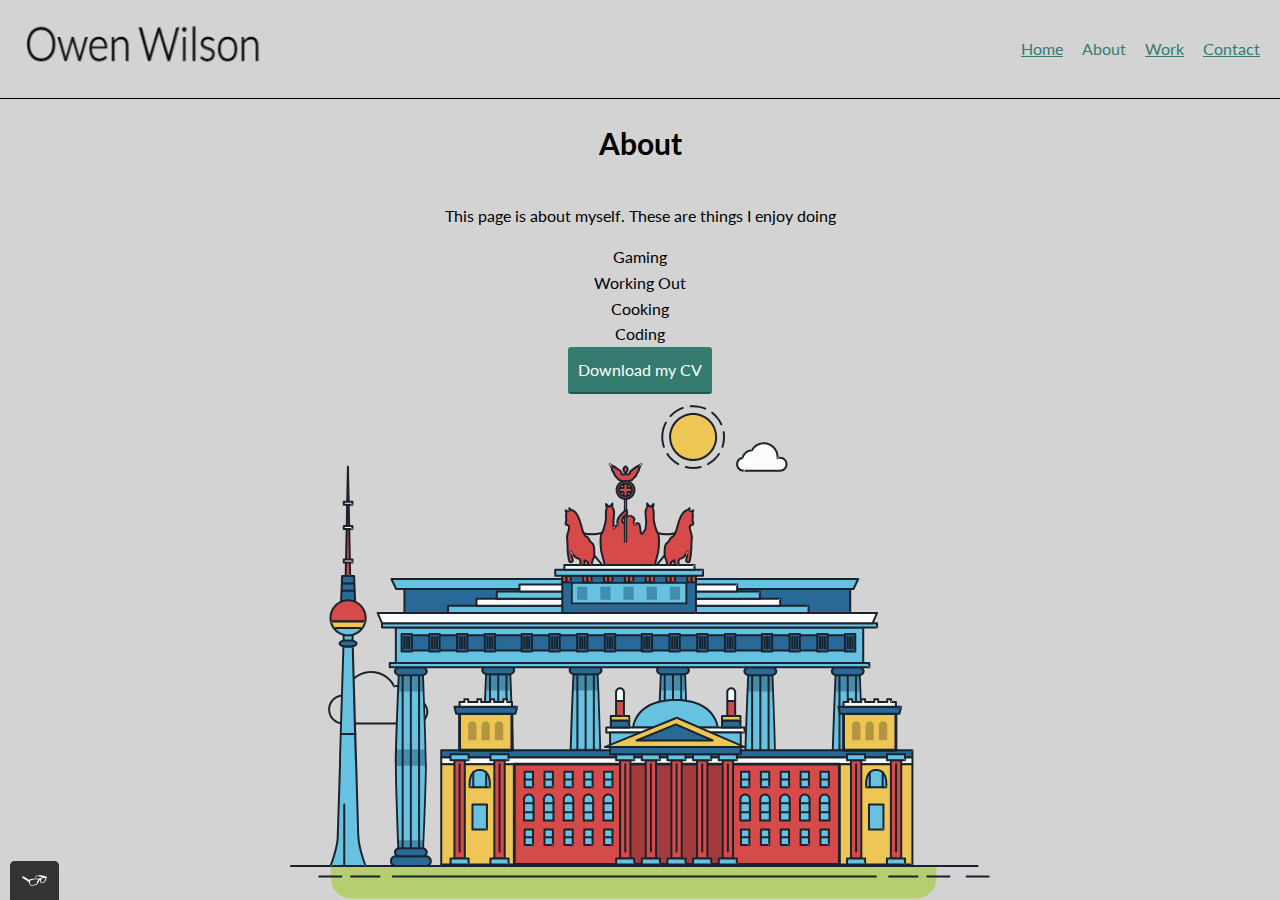
==== about.html @ 3c3b9354 "Changed file layout" ====
<!DOCTYPE html>
<html>

<head>
	<meta name="viewport" content="width=device-width, initial-scale=1">
	<meta charset="utf-8">
	<title>About Owen Wilson</title>
	<link rel="shortcut icon" href="img/freezing-face-emoji.png">
	<link rel="stylesheet" type="text/css" href="css/normalize.css">
	<link rel="preconnect" href="https://fonts.googleapis.com">
	<link rel="preconnect" href="https://fonts.gstatic.com" crossorigin>
	<link href="https://fonts.googleapis.com/css2?family=Lato:wght@400;700&display=swap" rel="stylesheet">
	<link rel="stylesheet" type="text/css" href="css/style.production.css">
</head>

<body>
<header class="page-header">
   <img src="img/owen_logo.png" alt="logo" class="page-header__item" id="logo">
   <nav class="main-navigation page-header__item">
      <ul role="menubar" class="navigation-list">
         <li role="presentation">
            <a href="index.html" role="menuitem" class="navigation-list__item navigation-list__item">Home</a>
         </li >
         <li role="presentation">
            <a href="about.html" role="menuitem" class="navigation-list__item--active">About</a>
         </li>
         <li role="presentation">
            <a href="work.html" role="menuitem" class="navigation-list__item">Work</a>
         </li>
         <li role="presentation">
            <a href="contact.html" role="menuitem" class="navigation-list__item">Contact</a>
         </li>
      </ul>
   </nav>
</header>
<main class="about">
	<h1>About</h1>
		<p>This page is about myself. These are things I enjoy doing</p>
		<ul class="about__list">
			<li>Gaming</li>
			<li>Working Out</li>
			<li>Cooking</li>
			<li>Coding</li>
		</ul>


<a href="files/cv.pdf" class="button" download target="_blank">Download my CV</a>

<svg id="about-picture" xmlns="http://www.w3.org/2000/svg" class="berlin-illustration" height="auto" viewBox="0 0 700 505" xmlns:xlink="http://www.w3.org/1999/xlink">
        <defs>
            <polygon id="a" points=".06 231.917 .06 .929 688.717 .929 688.717 231.917"></polygon>
        </defs>
        <g fill="none" fill-rule="evenodd">
          <g transform="translate(0 241)" class="cloud-front">
          <path fill="#1A232C" d="M87.602,29 L87.602,28 C87.326,28.001 87.103,28.024 86.927,28.033 L86.979,29.031 L87.947,28.78 C85.741,20.282 78.041,14.002 68.852,14 C67.858,14 66.904,14.096 65.98,14.231 L66.125,15.22 L67.019,14.772 C62.626,6.015 53.567,0.001 43.102,0 C29.041,0.002 17.524,10.848 16.443,24.632 L17.44,24.71 L17.606,23.724 C16.803,23.589 15.969,23.5 15.102,23.5 C6.817,23.501 0.102,30.215 0.102,38.5 C0.102,46.785 6.817,53.499 15.102,53.5 L87.602,53.5 C94.644,53.499 100.351,47.792 100.352,40.75 C100.351,33.708 94.644,28.001 87.602,28 L87.602,30 C90.573,30 93.254,31.202 95.203,33.149 C97.15,35.097 98.351,37.778 98.352,40.75 C98.351,43.722 97.15,46.403 95.203,48.351 C93.254,50.298 90.573,51.5 87.602,51.5 L15.102,51.5 C11.509,51.5 8.265,50.046 5.909,47.692 C3.555,45.337 2.102,42.093 2.102,38.5 C2.102,34.907 3.555,31.663 5.909,29.308 C8.265,26.954 11.509,25.5 15.102,25.5 C15.831,25.5 16.553,25.575 17.273,25.697 C17.551,25.743 17.832,25.672 18.055,25.499 C18.277,25.325 18.414,25.07 18.436,24.789 C19.436,12.04 30.094,1.998 43.102,2 C52.786,1.999 61.163,7.564 65.231,15.669 C65.425,16.055 65.842,16.272 66.27,16.21 C67.132,16.084 67.988,16 68.852,16 C77.108,15.998 84.027,21.647 86.011,29.283 C86.13,29.741 86.557,30.054 87.031,30.03 C87.27,30.017 87.457,29.999 87.602,30 L87.602,29" transform="translate(38 36)"></path>
            </g>
            <path fill="#B5CE6F" d="M646.484,484.382 C646.484,489.501 644.531,494.62 640.627,498.525 C636.722,502.43 631.603,504.382 626.484,504.382 L60.873,504.382 C55.754,504.382 50.636,502.43 46.731,498.525 C42.826,494.62 40.873,489.501 40.873,484.382 L40.873,471.917 L646.484,471.917 L646.484,484.382"></path>
            <polyline fill="#67C2E2" points="334.824 185.029 101.449 185.029 106.209 195.08 563.438 195.08 568.2 185.029 334.824 185.029"></polyline>
            <path fill="#1A232C" d="M334.824,185.029 L334.824,184.029 L101.449,184.029 C101.104,184.029 100.788,184.203 100.604,184.494 C100.42,184.785 100.398,185.146 100.545,185.457 L105.306,195.508 C105.471,195.856 105.824,196.079 106.209,196.079 L563.438,196.079 C563.824,196.079 564.177,195.856 564.342,195.508 L569.104,185.457 C569.251,185.146 569.229,184.785 569.045,184.494 C568.861,184.203 568.544,184.029 568.2,184.029 L334.824,184.029 L334.824,186.029 L566.62,186.029 L562.806,194.08 L106.842,194.08 L103.029,186.029 L334.824,186.029 L334.824,185.029"></path>
            <polygon fill="#296997" points="114.416 218.974 560.222 218.974 560.222 195.08 114.416 195.08"></polygon>
            <path fill="#1A232C" d="M560.222,218.974 L560.222,217.974 L115.416,217.974 L115.416,196.079 L559.222,196.079 L559.222,218.974 L560.222,218.974 L560.222,217.974 L560.222,218.974 L561.222,218.974 L561.222,195.08 C561.222,194.816 561.115,194.559 560.929,194.372 C560.742,194.186 560.485,194.08 560.222,194.08 L114.416,194.08 C114.152,194.08 113.895,194.186 113.708,194.372 C113.522,194.559 113.416,194.816 113.416,195.08 L113.416,218.974 C113.416,219.237 113.522,219.495 113.708,219.681 C113.895,219.867 114.152,219.974 114.416,219.974 L560.222,219.974 C560.485,219.974 560.742,219.867 560.929,219.681 C561.115,219.495 561.222,219.237 561.222,218.974 L560.222,218.974"></path>
            <polygon fill="#67C2E2" points="105.85 269.08 573.225 269.08 573.225 233.398 105.85 233.398"></polygon>
            <path fill="#1A232C" d="M573.225,233.398 L573.225,232.398 L105.85,232.398 C105.587,232.398 105.329,232.505 105.143,232.691 C104.957,232.877 104.85,233.134 104.85,233.398 L104.85,269.08 C104.85,269.344 104.957,269.601 105.143,269.788 C105.329,269.974 105.587,270.08 105.85,270.08 L573.225,270.08 C573.488,270.08 573.745,269.974 573.932,269.788 C574.118,269.601 574.225,269.344 574.225,269.08 L574.225,233.398 C574.225,233.134 574.118,232.877 573.932,232.691 C573.745,232.505 573.488,232.398 573.225,232.398 L573.225,233.398 L572.225,233.398 L572.225,268.08 L106.85,268.08 L106.85,234.398 L573.225,234.398 L573.225,233.398 L572.225,233.398 L573.225,233.398"></path>
            <polygon fill="#296997" points="116.751 256.508 562.557 256.508 562.557 241.243 116.751 241.243"></polygon>
            <path fill="#1A232C" d="M562.557,256.508 L562.557,255.508 L117.75,255.508 L117.75,242.243 L561.557,242.243 L561.557,256.508 L562.557,256.508 L562.557,255.508 L562.557,256.508 L563.557,256.508 L563.557,241.243 C563.557,240.979 563.45,240.722 563.264,240.535 C563.078,240.349 562.82,240.243 562.557,240.243 L116.75,240.243 C116.487,240.243 116.23,240.349 116.043,240.535 C115.857,240.722 115.751,240.979 115.751,241.243 L115.751,256.508 C115.751,256.771 115.857,257.029 116.043,257.215 C116.23,257.401 116.487,257.508 116.751,257.508 L562.557,257.508 C562.82,257.508 563.077,257.401 563.264,257.215 C563.45,257.029 563.557,256.771 563.557,256.508 L562.557,256.508"></path>
            <polygon fill="#67C2E2" points="158.07 218.974 518.563 218.974 518.563 211.858 158.07 211.858"></polygon>
            <path fill="#1A232C" d="M518.563,211.858 L518.563,210.858 L158.07,210.858 C157.807,210.858 157.549,210.964 157.363,211.151 C157.177,211.337 157.07,211.594 157.07,211.858 L157.07,218.974 C157.07,219.237 157.177,219.495 157.363,219.681 C157.549,219.867 157.807,219.974 158.07,219.974 L518.563,219.974 C518.826,219.974 519.083,219.867 519.27,219.681 C519.456,219.495 519.562,219.237 519.562,218.974 L519.562,211.858 C519.562,211.594 519.456,211.337 519.27,211.151 C519.083,210.964 518.826,210.858 518.563,210.858 L518.563,211.858 L517.563,211.858 L517.563,217.974 L159.07,217.974 L159.07,212.858 L518.563,212.858 L518.563,211.858 L517.563,211.858 L518.563,211.858"></path>
            <polygon fill="#FBFDFC" points="186.438 211.858 490.194 211.858 490.194 204.741 186.438 204.741"></polygon>
            <path fill="#1A232C" d="M490.194,204.741 L490.194,203.741 L186.438,203.741 C186.175,203.741 185.917,203.848 185.731,204.034 C185.545,204.221 185.438,204.478 185.438,204.741 L185.438,211.858 C185.438,212.121 185.545,212.379 185.731,212.565 C185.917,212.751 186.175,212.858 186.438,212.858 L490.194,212.858 C490.458,212.858 490.715,212.751 490.902,212.565 C491.088,212.379 491.194,212.121 491.194,211.858 L491.194,204.741 C491.194,204.478 491.088,204.221 490.902,204.034 C490.715,203.848 490.458,203.741 490.194,203.741 L490.194,204.741 L489.194,204.741 L489.194,210.858 L187.438,210.858 L187.438,205.741 L490.194,205.741 L490.194,204.741 L489.194,204.741 L490.194,204.741"></path>
            <polygon fill="#67C2E2" points="206.805 204.741 469.828 204.741 469.828 197.624 206.805 197.624"></polygon>
            <path fill="#1A232C" d="M469.828,197.624 L469.828,196.624 L206.805,196.624 C206.541,196.624 206.284,196.731 206.098,196.917 C205.911,197.103 205.805,197.361 205.805,197.624 L205.805,204.741 C205.805,205.005 205.911,205.262 206.098,205.449 C206.284,205.635 206.541,205.741 206.805,205.741 L469.828,205.741 C470.091,205.741 470.349,205.635 470.535,205.449 C470.722,205.262 470.828,205.005 470.828,204.741 L470.828,197.624 C470.828,197.361 470.722,197.103 470.535,196.917 C470.349,196.731 470.091,196.624 469.828,196.624 L469.828,197.624 L468.828,197.624 L468.828,203.741 L207.805,203.741 L207.805,198.624 L469.828,198.624 L469.828,197.624 L468.828,197.624 L469.828,197.624"></path>
            <polygon fill="#FBFDFC" points="229.521 197.624 447.111 197.624 447.111 190.509 229.521 190.509"></polygon>
            <path fill="#1A232C" d="M447.111,190.509 L447.111,189.509 L229.521,189.509 C229.258,189.509 229,189.616 228.814,189.802 C228.628,189.988 228.521,190.246 228.521,190.509 L228.521,197.624 C228.521,197.888 228.628,198.145 228.814,198.332 C229,198.518 229.258,198.624 229.521,198.624 L447.111,198.624 C447.375,198.624 447.632,198.518 447.818,198.332 C448.005,198.145 448.111,197.888 448.111,197.624 L448.111,190.509 C448.111,190.246 448.005,189.988 447.818,189.802 C447.632,189.616 447.375,189.509 447.111,189.509 L447.111,190.509 L446.111,190.509 L446.111,196.624 L230.521,196.624 L230.521,191.509 L447.111,191.509 L447.111,190.509 L446.111,190.509 L447.111,190.509"></path>
            <path fill="#67C2E2" d="M135.607,355.447 C135.163,337.766 134.264,313.326 133.648,297.387 C133.274,287.721 133.004,281.18 133.004,281.18 L108.722,281.18 C108.722,281.18 108.452,287.721 108.079,297.387 C107.462,313.326 106.563,337.766 106.119,355.447 C105.953,362.059 105.85,367.732 105.85,371.653 L105.85,371.654 C105.85,386.117 107.243,424.332 108.089,446.189 C108.457,455.706 108.722,462.126 108.722,462.126 L133.004,462.126 C133.004,462.126 133.269,455.706 133.637,446.189 C134.482,424.332 135.876,386.117 135.876,371.654 L135.876,371.653 C135.876,367.732 135.773,362.059 135.607,355.447"></path>
            <path fill="#428DAE" d="M133.648 297.387L108.079 297.387C108.452 287.721 108.722 281.18 108.722 281.18L133.004 281.18C133.004 281.18 133.274 287.721 133.648 297.387M135.876 371.654L105.85 371.654 105.85 371.653C105.85 367.732 105.953 362.059 106.119 355.447L135.607 355.447C135.773 362.059 135.876 367.732 135.876 371.653L135.876 371.654M133.004 462.126L108.722 462.126C108.722 462.126 108.457 455.706 108.089 446.189L133.637 446.189C133.269 455.706 133.004 462.126 133.004 462.126"></path>
            <path fill="#1A232C" d="M109.612,461.199 L132.114,461.199 C132.447,453.007 134.949,390.886 134.949,371.653 C134.949,352.42 132.447,290.299 132.114,282.108 L109.612,282.108 C109.279,290.299 106.778,352.42 106.778,371.653 C106.778,390.886 109.279,453.007 109.612,461.199 Z M133.895,463.054 L107.832,463.054 L107.794,462.164 C107.766,461.466 104.922,392.193 104.922,371.653 C104.922,351.114 107.766,281.839 107.794,281.142 L107.832,280.252 L133.895,280.252 L133.931,281.142 C133.96,281.839 136.804,351.114 136.804,371.653 C136.804,392.193 133.96,461.466 133.931,462.164 L133.895,463.054 L133.895,463.054 Z"></path>
            <path fill="#1A232C" d="M111.638 281.18L111.638 462.126C111.638 462.679 112.086 463.126 112.638 463.126 113.19 463.126 113.638 462.679 113.638 462.126L113.638 281.18C113.638 280.628 113.19 280.18 112.638 280.18 112.086 280.18 111.638 280.628 111.638 281.18M119.863 281.18L119.863 462.126C119.863 462.679 120.311 463.126 120.863 463.126 121.416 463.126 121.863 462.679 121.863 462.126L121.863 281.18C121.863 280.628 121.416 280.18 120.863 280.18 120.311 280.18 119.863 280.628 119.863 281.18M128.088 281.18L128.088 462.126C128.088 462.679 128.536 463.126 129.088 463.126 129.64 463.126 130.088 462.679 130.088 462.126L130.088 281.18C130.088 280.628 129.64 280.18 129.088 280.18 128.536 280.18 128.088 280.628 128.088 281.18"></path>
            <path fill="#296997" d="M136.79,277.265 C136.79,279.418 134.675,281.18 132.09,281.18 L109.636,281.18 C107.051,281.18 104.936,279.418 104.936,277.265 C104.936,275.111 107.051,273.349 109.636,273.349 L132.09,273.349 C134.675,273.349 136.79,275.111 136.79,277.265"></path>
            <path fill="#1A232C" d="M136.79,277.265 L135.79,277.265 C135.789,278.005 135.433,278.704 134.769,279.262 C134.109,279.814 133.155,280.181 132.09,280.18 L109.636,280.18 C108.571,280.181 107.617,279.814 106.956,279.262 C106.293,278.704 105.936,278.005 105.936,277.265 C105.936,276.524 106.293,275.825 106.957,275.267 C107.617,274.715 108.571,274.348 109.636,274.349 L132.09,274.349 C133.155,274.348 134.109,274.716 134.769,275.267 C135.433,275.825 135.789,276.524 135.79,277.265 L137.79,277.265 C137.791,275.851 137.09,274.593 136.049,273.731 C135.006,272.863 133.61,272.35 132.09,272.349 L109.636,272.349 C108.116,272.35 106.72,272.863 105.676,273.731 C104.636,274.593 103.935,275.851 103.936,277.265 C103.935,278.678 104.636,279.937 105.677,280.798 C106.72,281.666 108.116,282.179 109.636,282.18 L132.09,282.18 C133.61,282.179 135.006,281.666 136.049,280.798 C137.09,279.937 137.791,278.678 137.79,277.265 L136.79,277.265"></path>
            <path fill="#296997" d="M140.775,467.217 C140.775,469.803 138.661,471.917 136.076,471.917 L105.65,471.917 C103.065,471.917 100.951,469.803 100.951,467.217 L100.951,466.825 C100.951,464.241 103.065,462.126 105.65,462.126 L136.076,462.126 C138.661,462.126 140.775,464.241 140.775,466.825 L140.775,467.217"></path>
            <path fill="#1A232C" d="M140.775,467.217 L139.775,467.217 C139.775,468.235 139.361,469.155 138.688,469.83 C138.013,470.503 137.093,470.917 136.076,470.917 L105.65,470.917 C104.633,470.917 103.713,470.504 103.038,469.83 C102.365,469.155 101.951,468.235 101.951,467.217 L101.951,466.825 C101.951,465.808 102.365,464.889 103.038,464.214 C103.713,463.54 104.633,463.127 105.65,463.126 L136.076,463.126 C137.093,463.127 138.013,463.54 138.688,464.214 C139.362,464.889 139.775,465.808 139.775,466.825 L139.775,467.217 L141.775,467.217 L141.775,466.825 C141.772,463.684 139.217,461.13 136.076,461.126 L105.65,461.126 C102.509,461.13 99.955,463.684 99.951,466.825 L99.951,467.217 C99.954,470.36 102.509,472.914 105.65,472.917 L136.076,472.917 C139.217,472.914 141.772,470.36 141.775,467.217 L140.775,467.217"></path>
            <path fill="#296997" d="M136.79,458.208 C136.79,460.363 134.675,462.126 132.09,462.126 L109.636,462.126 C107.051,462.126 104.936,460.363 104.936,458.208 C104.936,456.057 107.051,454.292 109.636,454.292 L132.09,454.292 C134.675,454.292 136.79,456.057 136.79,458.208"></path>
            <path fill="#1A232C" d="M136.79,458.208 L135.79,458.208 C135.789,458.949 135.432,459.649 134.769,460.207 C134.108,460.76 133.154,461.128 132.09,461.126 L109.636,461.126 C108.572,461.128 107.617,460.76 106.957,460.207 C106.293,459.649 105.936,458.949 105.936,458.208 C105.936,457.47 106.293,456.77 106.957,456.212 C107.617,455.659 108.572,455.291 109.636,455.292 L132.09,455.292 C133.154,455.291 134.108,455.659 134.769,456.212 C135.433,456.77 135.789,457.47 135.79,458.208 L137.79,458.208 C137.791,456.796 137.09,455.538 136.05,454.675 C135.006,453.808 133.61,453.294 132.09,453.292 L109.636,453.292 C108.115,453.294 106.719,453.808 105.676,454.675 C104.636,455.538 103.935,456.796 103.936,458.208 C103.935,459.622 104.636,460.881 105.676,461.743 C106.72,462.611 108.116,463.125 109.636,463.126 L132.09,463.126 C133.61,463.125 135.006,462.611 136.05,461.743 C137.09,460.881 137.791,459.622 137.79,458.208 L136.79,458.208"></path>
            <path fill="#67C2E2" d="M572.471,355.447 C572.025,337.766 571.126,313.326 570.51,297.387 C570.137,287.721 569.867,281.18 569.867,281.18 L545.585,281.18 C545.585,281.18 545.315,287.721 544.942,297.387 C544.326,313.326 543.427,337.766 542.981,355.447 C542.815,362.059 542.713,367.732 542.713,371.653 L542.713,371.654 C542.713,386.117 544.107,424.332 544.952,446.189 C545.32,455.706 545.585,462.126 545.585,462.126 L569.867,462.126 C569.867,462.126 570.132,455.706 570.499,446.189 C571.346,424.332 572.739,386.117 572.739,371.654 L572.739,371.653 C572.739,367.732 572.637,362.059 572.471,355.447"></path>
            <path fill="#428DAE" d="M569.582 297.387L566.951 297.387 566.951 282.108 568.977 282.108C569.063 284.206 569.29 289.841 569.582 297.387M564.951 297.387L545.871 297.387C546.162 289.841 546.39 284.206 546.476 282.108L564.951 282.108 564.951 297.387M571.8 369.187L566.951 369.187 566.951 356.265 571.562 356.265C571.685 361.272 571.771 365.701 571.8 369.187M564.951 369.187L543.653 369.187C543.684 365.512 543.777 360.79 543.912 355.447L553.551 355.447 553.551 356.265 564.951 356.265 564.951 369.187"></path>
            <path fill="#1A232C" d="M546.476,461.199 L568.977,461.199 C569.31,453.007 571.812,390.886 571.812,371.653 C571.812,352.42 569.31,290.299 568.977,282.108 L546.476,282.108 C546.142,290.299 543.642,352.42 543.642,371.653 C543.642,390.886 546.142,453.007 546.476,461.199 M570.758,463.054 L544.694,463.054 L544.658,462.164 C544.629,461.466 541.785,392.193 541.785,371.653 C541.785,351.114 544.629,281.839 544.658,281.142 L544.694,280.252 L570.758,280.252 L570.795,281.142 C570.823,281.839 573.667,351.114 573.667,371.653 C573.667,392.193 570.823,461.466 570.795,462.164 L570.758,463.054"></path>
            <path fill="#1A232C" d="M548.501 281.18L548.501 462.126C548.501 462.679 548.949 463.126 549.501 463.126 550.053 463.126 550.501 462.679 550.501 462.126L550.501 281.18C550.501 280.628 550.053 280.18 549.501 280.18 548.949 280.18 548.501 280.628 548.501 281.18M556.727 281.18L556.727 462.126C556.727 462.679 557.174 463.126 557.727 463.126 558.279 463.126 558.727 462.679 558.727 462.126L558.727 281.18C558.727 280.628 558.279 280.18 557.727 280.18 557.174 280.18 556.727 280.628 556.727 281.18M564.951 281.18L564.951 462.126C564.951 462.679 565.399 463.126 565.951 463.126 566.503 463.126 566.951 462.679 566.951 462.126L566.951 281.18C566.951 280.628 566.503 280.18 565.951 280.18 565.399 280.18 564.951 280.628 564.951 281.18"></path>
            <path fill="#296997" d="M573.653,277.265 C573.653,279.418 571.537,281.18 568.953,281.18 L546.499,281.18 C543.915,281.18 541.799,279.418 541.799,277.265 C541.799,275.111 543.915,273.349 546.499,273.349 L568.953,273.349 C571.537,273.349 573.653,275.111 573.653,277.265"></path>
            <path fill="#1A232C" d="M573.653,277.265 L572.653,277.265 C572.653,278.005 572.296,278.704 571.632,279.262 C570.972,279.814 570.017,280.181 568.953,280.18 L546.499,280.18 C545.435,280.181 544.48,279.814 543.82,279.262 C543.156,278.704 542.8,278.005 542.799,277.265 C542.8,276.525 543.156,275.825 543.82,275.267 C544.481,274.715 545.435,274.348 546.499,274.349 L568.953,274.349 C570.017,274.348 570.972,274.715 571.632,275.267 C572.296,275.825 572.653,276.525 572.653,277.265 L574.653,277.265 C574.654,275.851 573.953,274.593 572.912,273.731 C571.869,272.863 570.473,272.35 568.953,272.349 L546.499,272.349 C544.979,272.35 543.583,272.863 542.54,273.731 C541.499,274.593 540.798,275.851 540.799,277.265 C540.798,278.679 541.499,279.937 542.54,280.798 C543.583,281.666 544.979,282.179 546.499,282.18 L568.953,282.18 C570.473,282.179 571.869,281.666 572.912,280.798 C573.953,279.937 574.654,278.679 574.653,277.265 L573.653,277.265"></path>
            <path fill="#296997" d="M577.639,467.217 C577.639,469.803 575.524,471.917 572.938,471.917 L542.514,471.917 C539.929,471.917 537.813,469.803 537.813,467.217 L537.813,466.825 C537.813,464.241 539.929,462.126 542.514,462.126 L572.938,462.126 C575.524,462.126 577.639,464.241 577.639,466.825 L577.639,467.217"></path>
            <path fill="#1A232C" d="M577.639,467.217 L576.639,467.217 C576.638,468.235 576.225,469.155 575.551,469.83 C574.876,470.503 573.956,470.917 572.938,470.917 L542.514,470.917 C541.497,470.917 540.576,470.503 539.901,469.83 C539.227,469.155 538.814,468.234 538.813,467.217 L538.813,466.825 C538.814,465.808 539.227,464.889 539.901,464.214 C540.576,463.54 541.497,463.127 542.514,463.126 L572.938,463.126 C573.956,463.127 574.876,463.54 575.551,464.214 C576.225,464.888 576.638,465.808 576.639,466.825 L576.639,467.217 L578.639,467.217 L578.639,466.825 C578.635,463.684 576.081,461.13 572.938,461.126 L542.514,461.126 C539.372,461.13 536.817,463.684 536.813,466.825 L536.813,467.217 C536.817,470.36 539.372,472.914 542.514,472.917 L572.938,472.917 C576.081,472.914 578.635,470.359 578.639,467.217 L577.639,467.217"></path>
            <path fill="#296997" d="M573.653,458.208 C573.653,460.363 571.537,462.126 568.953,462.126 L546.499,462.126 C543.915,462.126 541.799,460.363 541.799,458.208 C541.799,456.057 543.915,454.292 546.499,454.292 L568.953,454.292 C571.537,454.292 573.653,456.057 573.653,458.208"></path>
            <path fill="#1A232C" d="M573.653,458.208 L572.653,458.208 C572.653,458.949 572.296,459.649 571.632,460.207 C570.971,460.76 570.017,461.128 568.953,461.126 L546.499,461.126 C545.435,461.128 544.481,460.76 543.82,460.207 C543.157,459.649 542.799,458.949 542.799,458.208 C542.799,457.47 543.156,456.77 543.82,456.212 C544.481,455.659 545.435,455.291 546.499,455.292 L568.953,455.292 C570.017,455.291 570.971,455.659 571.632,456.212 C572.296,456.77 572.653,457.47 572.653,458.208 L574.653,458.208 C574.654,456.796 573.953,455.538 572.912,454.675 C571.869,453.808 570.473,453.294 568.953,453.292 L546.499,453.292 C544.979,453.294 543.583,453.808 542.54,454.675 C541.499,455.538 540.798,456.796 540.799,458.208 C540.798,459.622 541.499,460.881 542.54,461.743 C543.583,462.611 544.979,463.125 546.499,463.126 L568.953,463.126 C570.473,463.125 571.869,462.611 572.912,461.743 C573.953,460.881 574.654,459.622 574.653,458.208 L573.653,458.208"></path>
            <path fill="#67C2E2" d="M485.098,355.447 C484.654,337.766 483.753,313.326 483.137,297.387 C482.764,287.721 482.494,281.18 482.494,281.18 L458.213,281.18 C458.213,281.18 457.942,287.721 457.569,297.387 C456.953,313.326 456.055,337.766 455.608,355.447 C455.443,362.059 455.34,367.732 455.34,371.653 L455.34,371.654 C455.34,386.117 456.733,424.332 457.58,446.189 C457.948,455.706 458.213,462.126 458.213,462.126 L482.494,462.126 C482.494,462.126 482.759,455.706 483.126,446.189 C483.973,424.332 485.366,386.117 485.366,371.654 L485.366,371.653 C485.366,367.732 485.265,362.059 485.098,355.447"></path>
            <path fill="#428DAE" d="M483.137 297.387L457.569 297.387C457.942 287.721 458.213 281.18 458.213 281.18L482.494 281.18C482.494 281.18 482.764 287.721 483.137 297.387M485.355 369.187L455.351 369.187C455.382 365.502 455.475 360.78 455.608 355.447L485.098 355.447C485.232 360.78 485.325 365.502 485.355 369.187"></path>
            <path fill="#1A232C" d="M459.103,461.199 L481.605,461.199 C481.938,453.007 484.439,390.886 484.439,371.653 C484.439,352.42 481.938,290.299 481.605,282.108 L459.103,282.108 C458.769,290.299 456.268,352.42 456.268,371.653 C456.268,390.886 458.769,453.007 459.103,461.199 Z M483.386,463.054 L457.321,463.054 L457.285,462.164 C457.256,461.466 454.412,392.193 454.412,371.653 C454.412,351.114 457.256,281.839 457.285,281.142 L457.321,280.252 L483.386,280.252 L483.422,281.142 C483.45,281.839 486.294,351.114 486.294,371.653 C486.294,392.193 483.45,461.466 483.422,462.164 L483.386,463.054 L483.386,463.054 Z"></path>
            <path fill="#1A232C" d="M461.128 281.18L461.128 462.126C461.128 462.679 461.576 463.126 462.128 463.126 462.68 463.126 463.128 462.679 463.128 462.126L463.128 281.18C463.128 280.628 462.68 280.18 462.128 280.18 461.576 280.18 461.128 280.628 461.128 281.18M469.354 281.18L469.354 462.126C469.354 462.679 469.801 463.126 470.354 463.126 470.906 463.126 471.354 462.679 471.354 462.126L471.354 281.18C471.354 280.628 470.906 280.18 470.354 280.18 469.801 280.18 469.354 280.628 469.354 281.18M477.578 281.18L477.578 462.126C477.578 462.679 478.026 463.126 478.578 463.126 479.13 463.126 479.578 462.679 479.578 462.126L479.578 281.18C479.578 280.628 479.13 280.18 478.578 280.18 478.026 280.18 477.578 280.628 477.578 281.18"></path>
            <path fill="#296997" d="M486.281,277.265 C486.281,279.418 484.164,281.18 481.58,281.18 L459.126,281.18 C456.542,281.18 454.426,279.418 454.426,277.265 C454.426,275.111 456.542,273.349 459.126,273.349 L481.58,273.349 C484.164,273.349 486.281,275.111 486.281,277.265"></path>
            <path fill="#1A232C" d="M486.281,277.265 L485.281,277.265 C485.281,278.005 484.924,278.704 484.26,279.262 C483.599,279.814 482.644,280.181 481.58,280.18 L459.126,280.18 C458.062,280.181 457.107,279.814 456.447,279.262 C455.783,278.704 455.427,278.005 455.426,277.265 C455.427,276.525 455.783,275.825 456.447,275.267 C457.108,274.715 458.062,274.348 459.126,274.349 L481.58,274.349 C482.644,274.348 483.599,274.716 484.26,275.268 C484.924,275.825 485.281,276.525 485.281,277.265 L487.281,277.265 C487.282,275.851 486.58,274.593 485.54,273.731 C484.496,272.863 483.1,272.35 481.58,272.349 L459.126,272.349 C457.606,272.35 456.21,272.863 455.167,273.731 C454.126,274.593 453.425,275.851 453.426,277.265 C453.425,278.679 454.126,279.937 455.167,280.798 C456.21,281.666 457.606,282.179 459.126,282.18 L481.58,282.18 C483.1,282.179 484.496,281.666 485.54,280.799 C486.58,279.937 487.282,278.679 487.281,277.265 L486.281,277.265"></path>
            <path fill="#296997" d="M490.266,467.217 C490.266,469.803 488.151,471.917 485.565,471.917 L455.141,471.917 C452.556,471.917 450.44,469.803 450.44,467.217 L450.44,466.825 C450.44,464.241 452.556,462.126 455.141,462.126 L485.565,462.126 C488.151,462.126 490.266,464.241 490.266,466.825 L490.266,467.217"></path>
            <path fill="#1A232C" d="M490.266,467.217 L489.266,467.217 C489.265,468.235 488.852,469.155 488.178,469.83 C487.503,470.503 486.583,470.917 485.565,470.917 L455.141,470.917 C454.124,470.917 453.203,470.503 452.528,469.83 C451.854,469.155 451.441,468.234 451.44,467.217 L451.44,466.825 C451.441,465.808 451.854,464.889 452.528,464.214 C453.203,463.54 454.124,463.127 455.141,463.126 L485.565,463.126 C486.583,463.127 487.503,463.54 488.178,464.214 C488.852,464.888 489.265,465.808 489.266,466.825 L489.266,467.217 L491.266,467.217 L491.266,466.825 C491.262,463.684 488.708,461.13 485.565,461.126 L455.141,461.126 C451.999,461.13 449.444,463.684 449.44,466.825 L449.44,467.217 C449.444,470.36 451.999,472.914 455.141,472.917 L485.565,472.917 C488.708,472.914 491.262,470.359 491.266,467.217 L490.266,467.217"></path>
            <path fill="#296997" d="M486.281,458.208 C486.281,460.363 484.164,462.126 481.58,462.126 L459.126,462.126 C456.542,462.126 454.426,460.363 454.426,458.208 C454.426,456.057 456.542,454.292 459.126,454.292 L481.58,454.292 C484.164,454.292 486.281,456.057 486.281,458.208"></path>
            <path fill="#1A232C" d="M486.281,458.208 L485.281,458.208 C485.281,458.949 484.923,459.649 484.26,460.207 C483.599,460.76 482.644,461.128 481.58,461.126 L459.126,461.126 C458.062,461.128 457.108,460.76 456.447,460.207 C455.784,459.649 455.427,458.949 455.426,458.208 C455.426,457.47 455.783,456.77 456.447,456.212 C457.108,455.659 458.062,455.291 459.126,455.292 L481.58,455.292 C482.644,455.291 483.598,455.659 484.26,456.212 C484.924,456.77 485.281,457.47 485.281,458.208 L487.281,458.208 C487.282,456.795 486.58,455.538 485.54,454.675 C484.496,453.808 483.1,453.294 481.58,453.292 L459.126,453.292 C457.606,453.294 456.21,453.808 455.167,454.675 C454.126,455.538 453.425,456.796 453.426,458.208 C453.425,459.622 454.126,460.881 455.167,461.743 C456.21,462.611 457.606,463.125 459.126,463.126 L481.58,463.126 C483.1,463.125 484.496,462.611 485.54,461.743 C486.581,460.881 487.282,459.622 487.281,458.208 L486.281,458.208"></path>
            <path fill="#67C2E2" d="M397.726,354.466 C397.28,336.787 396.381,312.346 395.765,296.407 C395.392,286.742 395.122,280.2 395.122,280.2 L370.84,280.2 C370.84,280.2 370.57,286.742 370.197,296.407 C369.581,312.346 368.682,336.787 368.236,354.466 C368.07,361.078 367.968,366.751 367.968,370.672 L367.968,370.673 C367.968,385.136 369.361,423.352 370.207,445.208 C370.575,454.726 370.84,461.146 370.84,461.146 L395.122,461.146 C395.122,461.146 395.386,454.726 395.754,445.208 C396.601,423.352 397.994,385.136 397.994,370.673 L397.994,370.672 C397.994,366.751 397.892,361.078 397.726,354.466"></path>
            <path fill="#428DAE" d="M394.837 296.407L392.206 296.407 392.206 281.127 394.233 281.127C394.318 283.225 394.545 288.861 394.837 296.407L394.837 296.407zM383.981 296.407L390.206 296.407 390.206 281.127 383.981 281.127 383.981 296.407zM375.756 296.407L381.98 296.407 381.98 281.127 375.756 281.127 375.756 296.407zM373.756 296.407L371.126 296.407C371.417 288.861 371.645 283.225 371.73 281.127L373.756 281.127 373.756 296.407 373.756 296.407zM397.062 369.187L392.206 369.187 392.206 354.466 396.796 354.466C396.943 360.298 397.041 365.389 397.062 369.187L397.062 369.187zM383.981 369.187L390.206 369.187 390.206 354.466 383.981 354.466 383.981 369.187zM375.756 369.187L381.98 369.187 381.98 354.466 375.756 354.466 375.756 369.187zM373.756 369.187L368.9 369.187C368.921 365.389 369.019 360.298 369.166 354.466L373.756 354.466 373.756 369.187 373.756 369.187z"></path>
            <path fill="#1A232C" d="M371.73,460.218 L394.233,460.218 C394.565,452.027 397.066,389.906 397.066,370.672 C397.066,351.44 394.565,289.319 394.233,281.127 L371.73,281.127 C371.397,289.319 368.895,351.44 368.895,370.672 C368.895,389.906 371.397,452.027 371.73,460.218 M396.013,462.074 L369.949,462.074 L369.912,461.184 C369.884,460.486 367.04,391.212 367.04,370.672 C367.04,350.133 369.884,280.859 369.912,280.162 L369.949,279.272 L396.013,279.272 L396.05,280.162 C396.078,280.859 398.922,350.133 398.922,370.672 C398.922,391.212 396.078,460.486 396.05,461.184 L396.013,462.074"></path>
            <path fill="#1A232C" d="M373.756 280.2L373.756 461.146C373.756 461.698 374.203 462.146 374.756 462.146 375.308 462.146 375.756 461.698 375.756 461.146L375.756 280.2C375.756 279.647 375.308 279.2 374.756 279.2 374.203 279.2 373.756 279.647 373.756 280.2M381.98 280.2L381.98 461.146C381.98 461.698 382.428 462.146 382.98 462.146 383.533 462.146 383.981 461.698 383.981 461.146L383.981 280.2C383.981 279.647 383.533 279.2 382.98 279.2 382.428 279.2 381.98 279.647 381.98 280.2M390.206 280.2L390.206 461.146C390.206 461.698 390.654 462.146 391.206 462.146 391.758 462.146 392.206 461.698 392.206 461.146L392.206 280.2C392.206 279.647 391.758 279.2 391.206 279.2 390.654 279.2 390.206 279.647 390.206 280.2"></path>
            <path fill="#296997" d="M398.908,276.285 C398.908,278.439 396.792,280.2 394.208,280.2 L371.754,280.2 C369.17,280.2 367.053,278.439 367.053,276.285 C367.053,274.13 369.17,272.369 371.754,272.369 L394.208,272.369 C396.792,272.369 398.908,274.13 398.908,276.285"></path>
            <path fill="#1A232C" d="M398.908,276.285 L397.908,276.285 C397.907,277.025 397.551,277.724 396.887,278.281 C396.227,278.833 395.272,279.201 394.208,279.2 L371.754,279.2 C370.69,279.201 369.735,278.833 369.074,278.281 C368.41,277.724 368.053,277.025 368.053,276.285 C368.053,275.544 368.41,274.845 369.074,274.287 C369.735,273.735 370.69,273.367 371.754,273.369 L394.208,273.369 C395.272,273.367 396.227,273.735 396.887,274.287 C397.551,274.844 397.907,275.544 397.908,276.285 L399.908,276.285 C399.909,274.871 399.208,273.612 398.167,272.75 C397.124,271.883 395.728,271.37 394.208,271.369 L371.754,271.369 C370.234,271.37 368.838,271.883 367.794,272.75 C366.754,273.612 366.052,274.871 366.053,276.285 C366.052,277.699 366.754,278.957 367.795,279.818 C368.838,280.686 370.234,281.198 371.754,281.2 L394.208,281.2 C395.728,281.198 397.123,280.686 398.167,279.818 C399.208,278.957 399.909,277.698 399.908,276.285 L398.908,276.285"></path>
            <path fill="#296997" d="M402.894,466.237 C402.894,468.823 400.779,470.937 398.193,470.937 L367.768,470.937 C365.183,470.937 363.068,468.823 363.068,466.237 L363.068,465.844 C363.068,463.26 365.183,461.146 367.768,461.146 L398.193,461.146 C400.779,461.146 402.894,463.26 402.894,465.844 L402.894,466.237"></path>
            <path fill="#1A232C" d="M402.894,466.237 L401.894,466.237 C401.893,467.254 401.48,468.174 400.806,468.849 C400.131,469.523 399.211,469.937 398.193,469.937 L367.768,469.937 C366.751,469.937 365.831,469.523 365.156,468.849 C364.482,468.174 364.069,467.254 364.068,466.237 L364.068,465.844 C364.069,464.828 364.482,463.908 365.156,463.233 C365.831,462.56 366.751,462.146 367.768,462.146 L398.193,462.146 C399.211,462.146 400.131,462.56 400.806,463.233 C401.48,463.908 401.893,464.828 401.894,465.844 L401.894,466.237 L403.894,466.237 L403.894,465.844 C403.89,462.703 401.336,460.15 398.193,460.146 L367.768,460.146 C364.626,460.15 362.072,462.703 362.068,465.844 L362.068,466.237 C362.072,469.379 364.626,471.933 367.768,471.937 L398.193,471.937 C401.336,471.933 403.89,469.379 403.894,466.237 L402.894,466.237"></path>
            <path fill="#296997" d="M398.908,457.228 C398.908,459.382 396.792,461.146 394.208,461.146 L371.754,461.146 C369.17,461.146 367.053,459.382 367.053,457.228 C367.053,455.077 369.17,453.312 371.754,453.312 L394.208,453.312 C396.792,453.312 398.908,455.077 398.908,457.228"></path>
            <path fill="#1A232C" d="M398.908,457.228 L397.908,457.228 C397.908,457.968 397.55,458.669 396.887,459.226 C396.226,459.779 395.272,460.147 394.208,460.146 L371.754,460.146 C370.69,460.147 369.736,459.779 369.074,459.226 C368.411,458.668 368.053,457.968 368.053,457.228 C368.053,456.489 368.41,455.789 369.074,455.231 C369.736,454.679 370.69,454.311 371.754,454.312 L394.208,454.312 C395.272,454.311 396.226,454.679 396.887,455.231 C397.551,455.789 397.908,456.489 397.908,457.228 L399.908,457.228 C399.909,455.815 399.208,454.557 398.167,453.695 C397.124,452.827 395.728,452.313 394.208,452.312 L371.754,452.312 C370.234,452.313 368.838,452.827 367.794,453.695 C366.754,454.557 366.052,455.815 366.053,457.228 C366.052,458.642 366.753,459.901 367.794,460.763 C368.838,461.631 370.234,462.145 371.754,462.146 L394.208,462.146 C395.728,462.145 397.124,461.631 398.167,460.763 C399.208,459.9 399.909,458.642 399.908,457.228 L398.908,457.228"></path>
            <path fill="#67C2E2" d="M310.353,354.466 C309.908,336.787 309.009,312.346 308.393,296.407 C308.019,286.742 307.75,280.2 307.75,280.2 L283.467,280.2 C283.467,280.2 283.198,286.742 282.824,296.407 C282.208,312.346 281.309,336.787 280.864,354.466 C280.698,361.078 280.596,366.751 280.596,370.672 L280.596,370.673 C280.596,385.136 281.989,423.352 282.834,445.208 C283.202,454.726 283.467,461.146 283.467,461.146 L307.75,461.146 C307.75,461.146 308.014,454.726 308.382,445.208 C309.228,423.352 310.622,385.136 310.622,370.673 L310.622,370.672 C310.622,366.751 310.518,361.078 310.353,354.466"></path>
            <path fill="#428DAE" d="M308.393 296.407L282.824 296.407C283.198 286.742 283.467 280.2 283.467 280.2L307.75 280.2C307.75 280.2 308.019 286.742 308.393 296.407M310.617 369.187L280.6 369.187C280.621 365.377 280.718 360.285 280.864 354.466L310.353 354.466C310.498 360.285 310.596 365.377 310.617 369.187"></path>
            <path fill="#1A232C" d="M284.357,460.218 L306.86,460.218 C307.193,452.027 309.694,389.906 309.694,370.672 C309.694,351.44 307.193,289.319 306.86,281.127 L284.357,281.127 C284.024,289.319 281.523,351.44 281.523,370.672 C281.523,389.906 284.024,452.027 284.357,460.218 Z M308.639,462.074 L282.576,462.074 L282.54,461.184 C282.511,460.486 279.668,391.212 279.668,370.672 C279.668,350.133 282.511,280.859 282.54,280.162 L282.576,279.272 L308.639,279.272 L308.677,280.162 C308.706,280.859 311.549,350.133 311.549,370.672 C311.549,391.212 308.706,460.486 308.677,461.184 L308.639,462.074 L308.639,462.074 Z"></path>
            <path fill="#1A232C" d="M286.383 280.2L286.383 461.146C286.383 461.698 286.831 462.146 287.383 462.146 287.936 462.146 288.383 461.698 288.383 461.146L288.383 280.2C288.383 279.647 287.936 279.2 287.383 279.2 286.831 279.2 286.383 279.647 286.383 280.2M294.608 280.2L294.608 461.146C294.608 461.698 295.056 462.146 295.608 462.146 296.161 462.146 296.608 461.698 296.608 461.146L296.608 280.2C296.608 279.647 296.161 279.2 295.608 279.2 295.056 279.2 294.608 279.647 294.608 280.2M302.834 280.2L302.834 461.146C302.834 461.698 303.281 462.146 303.834 462.146 304.386 462.146 304.834 461.698 304.834 461.146L304.834 280.2C304.834 279.647 304.386 279.2 303.834 279.2 303.281 279.2 302.834 279.647 302.834 280.2"></path>
            <path fill="#296997" d="M311.535,276.285 C311.535,278.439 309.42,280.2 306.836,280.2 L284.381,280.2 C281.797,280.2 279.681,278.439 279.681,276.285 C279.681,274.13 281.797,272.369 284.381,272.369 L306.836,272.369 C309.42,272.369 311.535,274.13 311.535,276.285"></path>
            <path fill="#1A232C" d="M311.535,276.285 L310.535,276.285 C310.534,277.025 310.177,277.724 309.514,278.282 C308.854,278.833 307.901,279.201 306.836,279.2 L284.381,279.2 C283.316,279.201 282.362,278.833 281.702,278.281 C281.038,277.724 280.681,277.025 280.681,276.285 C280.681,275.544 281.038,274.844 281.702,274.287 C282.362,273.735 283.317,273.367 284.381,273.369 L306.836,273.369 C307.9,273.367 308.854,273.735 309.514,274.287 C310.177,274.844 310.534,275.544 310.535,276.285 L312.535,276.285 C312.535,274.871 311.835,273.613 310.795,272.75 C309.751,271.883 308.356,271.37 306.836,271.369 L284.381,271.369 C282.861,271.37 281.465,271.883 280.422,272.75 C279.381,273.612 278.68,274.871 278.681,276.285 C278.68,277.698 279.381,278.957 280.422,279.818 C281.465,280.686 282.861,281.198 284.381,281.2 L306.836,281.2 C308.356,281.198 309.751,280.685 310.794,279.818 C311.835,278.956 312.535,277.698 312.535,276.285 L311.535,276.285"></path>
            <path fill="#296997" d="M315.522,466.237 C315.522,468.823 313.407,470.937 310.821,470.937 L280.396,470.937 C277.811,470.937 275.696,468.823 275.696,466.237 L275.696,465.844 C275.696,463.26 277.811,461.146 280.396,461.146 L310.821,461.146 C313.407,461.146 315.522,463.26 315.522,465.844 L315.522,466.237"></path>
            <path fill="#1A232C" d="M315.522,466.237 L314.522,466.237 C314.521,467.254 314.108,468.174 313.434,468.849 C312.759,469.523 311.838,469.937 310.821,469.937 L280.396,469.937 C279.379,469.937 278.458,469.523 277.783,468.849 C277.11,468.174 276.696,467.254 276.696,466.237 L276.696,465.844 C276.696,464.828 277.11,463.908 277.783,463.233 C278.458,462.56 279.379,462.146 280.396,462.146 L310.821,462.146 C311.838,462.146 312.759,462.56 313.434,463.233 C314.108,463.908 314.521,464.828 314.522,465.844 L314.522,466.237 L316.521,466.237 L316.521,465.844 C316.518,462.703 313.963,460.15 310.821,460.146 L280.396,460.146 C277.254,460.15 274.7,462.703 274.696,465.844 L274.696,466.237 C274.699,469.379 277.254,471.933 280.396,471.937 L310.821,471.937 C313.963,471.933 316.518,469.379 316.521,466.237 L315.522,466.237"></path>
            <path fill="#296997" d="M311.535,457.228 C311.535,459.382 309.42,461.146 306.836,461.146 L284.381,461.146 C281.797,461.146 279.681,459.382 279.681,457.228 C279.681,455.077 281.797,453.312 284.381,453.312 L306.836,453.312 C309.42,453.312 311.535,455.077 311.535,457.228"></path>
            <path fill="#1A232C" d="M311.535,457.228 L310.535,457.228 C310.534,457.969 310.177,458.669 309.514,459.227 C308.854,459.779 307.9,460.147 306.836,460.146 L284.381,460.146 C283.317,460.147 282.363,459.779 281.702,459.227 C281.038,458.669 280.681,457.968 280.681,457.228 C280.681,456.489 281.038,455.789 281.702,455.231 C282.363,454.679 283.317,454.311 284.381,454.312 L306.836,454.312 C307.9,454.311 308.854,454.679 309.514,455.231 C310.177,455.789 310.534,456.489 310.535,457.228 L312.535,457.228 C312.535,455.815 311.835,454.558 310.795,453.695 C309.752,452.827 308.356,452.313 306.836,452.312 L284.381,452.312 C282.861,452.313 281.465,452.827 280.422,453.695 C279.381,454.557 278.68,455.815 278.681,457.228 C278.68,458.642 279.381,459.9 280.422,460.763 C281.465,461.631 282.861,462.145 284.381,462.146 L306.836,462.146 C308.356,462.145 309.752,461.631 310.795,460.763 C311.835,459.9 312.535,458.641 312.535,457.228 L311.535,457.228"></path>
            <path fill="#67C2E2" d="M222.981,354.466 C222.535,336.787 221.636,312.346 221.02,296.407 C220.647,286.742 220.377,280.2 220.377,280.2 L196.094,280.2 C196.094,280.2 195.825,286.742 195.452,296.407 C194.835,312.346 193.936,336.787 193.491,354.466 C193.325,361.078 193.223,366.751 193.223,370.672 L193.223,370.673 C193.223,385.136 194.616,423.352 195.462,445.208 C195.83,454.726 196.094,461.146 196.094,461.146 L220.377,461.146 C220.377,461.146 220.642,454.726 221.009,445.208 C221.855,423.352 223.249,385.136 223.249,370.673 L223.249,370.672 C223.249,366.751 223.146,361.078 222.981,354.466"></path>
            <path fill="#428DAE" d="M220.091 296.407L209.236 296.407 209.236 281.127 219.487 281.127C219.573 283.225 219.8 288.861 220.091 296.407L220.091 296.407zM201.011 296.407L207.236 296.407 207.236 281.127 201.011 281.127 201.011 296.407zM199.011 296.407L196.381 296.407C196.672 288.861 196.899 283.225 196.985 281.127L199.011 281.127 199.011 296.407 199.011 296.407zM222.317 369.187L209.236 369.187 209.236 356.265 221.923 356.265 221.923 354.466 222.051 354.466C222.198 360.298 222.296 365.389 222.317 369.187L222.317 369.187zM201.011 369.187L207.236 369.187 207.236 356.265 201.011 356.265 201.011 369.187zM199.011 369.187L194.155 369.187C194.174 365.784 194.255 361.345 194.377 356.265L199.011 356.265 199.011 369.187 199.011 369.187z"></path>
            <path fill="#1A232C" d="M196.985,460.218 L219.487,460.218 C219.82,452.027 222.321,389.906 222.321,370.672 C222.321,351.44 219.82,289.319 219.487,281.127 L196.985,281.127 C196.651,289.319 194.151,351.44 194.151,370.672 C194.151,389.906 196.651,452.027 196.985,460.218 M221.267,462.074 L195.204,462.074 L195.167,461.184 C195.138,460.486 192.295,391.212 192.295,370.672 C192.295,350.133 195.138,280.859 195.167,280.162 L195.204,279.272 L221.267,279.272 L221.305,280.162 C221.334,280.859 224.177,350.133 224.177,370.672 C224.177,391.212 221.334,460.486 221.305,461.184 L221.267,462.074"></path>
            <path fill="#1A232C" d="M199.011 280.2L199.011 461.146C199.011 461.698 199.458 462.146 200.011 462.146 200.563 462.146 201.011 461.698 201.011 461.146L201.011 280.2C201.011 279.647 200.563 279.2 200.011 279.2 199.458 279.2 199.011 279.647 199.011 280.2M207.236 280.2L207.236 461.146C207.236 461.698 207.684 462.146 208.236 462.146 208.788 462.146 209.236 461.698 209.236 461.146L209.236 280.2C209.236 279.647 208.788 279.2 208.236 279.2 207.684 279.2 207.236 279.647 207.236 280.2M215.461 280.2L215.461 461.146C215.461 461.698 215.909 462.146 216.461 462.146 217.013 462.146 217.461 461.698 217.461 461.146L217.461 280.2C217.461 279.647 217.013 279.2 216.461 279.2 215.909 279.2 215.461 279.647 215.461 280.2"></path>
            <path fill="#296997" d="M224.162,276.285 C224.162,278.439 222.047,280.2 219.463,280.2 L197.008,280.2 C194.424,280.2 192.308,278.439 192.308,276.285 C192.308,274.13 194.424,272.369 197.008,272.369 L219.463,272.369 C222.047,272.369 224.162,274.13 224.162,276.285"></path>
            <path fill="#1A232C" d="M224.162,276.285 L223.162,276.285 C223.161,277.025 222.805,277.724 222.142,278.282 C221.482,278.833 220.528,279.201 219.463,279.2 L197.008,279.2 C195.944,279.201 194.99,278.833 194.329,278.281 C193.665,277.724 193.308,277.025 193.308,276.285 C193.308,275.544 193.665,274.845 194.329,274.287 C194.99,273.735 195.944,273.367 197.008,273.369 L219.463,273.369 C220.528,273.367 221.481,273.735 222.142,274.287 C222.805,274.844 223.161,275.544 223.162,276.285 L225.162,276.285 C225.163,274.871 224.462,273.613 223.422,272.75 C222.379,271.883 220.983,271.37 219.463,271.369 L197.008,271.369 C195.489,271.37 194.093,271.883 193.049,272.75 C192.008,273.612 191.307,274.871 191.308,276.285 C191.307,277.698 192.008,278.957 193.049,279.818 C194.093,280.686 195.489,281.198 197.008,281.2 L219.463,281.2 C220.983,281.198 222.379,280.686 223.422,279.818 C224.462,278.956 225.163,277.698 225.162,276.285 L224.162,276.285"></path>
            <path fill="#296997" d="M228.149,466.237 C228.149,468.823 226.034,470.937 223.448,470.937 L193.022,470.937 C190.438,470.937 188.323,468.823 188.323,466.237 L188.323,465.844 C188.323,463.26 190.438,461.146 193.022,461.146 L223.448,461.146 C226.034,461.146 228.149,463.26 228.149,465.844 L228.149,466.237"></path>
            <path fill="#1A232C" d="M228.149,466.237 L227.149,466.237 C227.149,467.254 226.735,468.174 226.061,468.849 C225.386,469.523 224.466,469.937 223.448,469.937 L193.022,469.937 C192.006,469.937 191.086,469.523 190.411,468.849 C189.737,468.174 189.324,467.254 189.323,466.237 L189.323,465.844 C189.324,464.828 189.737,463.908 190.411,463.233 C191.086,462.56 192.006,462.146 193.022,462.146 L223.448,462.146 C224.466,462.146 225.386,462.56 226.061,463.233 C226.735,463.908 227.149,464.828 227.149,465.844 L227.149,466.237 L229.149,466.237 L229.149,465.844 C229.145,462.703 226.59,460.15 223.448,460.146 L193.022,460.146 C189.881,460.15 187.327,462.703 187.323,465.844 L187.323,466.237 C187.327,469.379 189.881,471.933 193.022,471.937 L223.448,471.937 C226.59,471.933 229.145,469.379 229.149,466.237 L228.149,466.237"></path>
            <path fill="#296997" d="M224.162,457.228 C224.162,459.382 222.047,461.146 219.463,461.146 L197.008,461.146 C194.424,461.146 192.308,459.382 192.308,457.228 C192.308,455.077 194.424,453.312 197.008,453.312 L219.463,453.312 C222.047,453.312 224.162,455.077 224.162,457.228"></path>
            <path fill="#1A232C" d="M224.162,457.228 L223.162,457.228 C223.161,457.969 222.805,458.669 222.141,459.227 C221.481,459.779 220.527,460.147 219.463,460.146 L197.008,460.146 C195.944,460.147 194.99,459.779 194.329,459.227 C193.665,458.669 193.308,457.968 193.308,457.228 C193.308,456.489 193.665,455.789 194.329,455.231 C194.99,454.679 195.945,454.311 197.008,454.312 L219.463,454.312 C220.527,454.311 221.481,454.679 222.141,455.231 C222.805,455.789 223.161,456.489 223.162,457.228 L225.162,457.228 C225.163,455.815 224.462,454.557 223.422,453.695 C222.379,452.827 220.984,452.313 219.463,452.312 L197.008,452.312 C195.488,452.313 194.092,452.827 193.049,453.695 C192.008,454.557 191.307,455.815 191.308,457.228 C191.307,458.642 192.008,459.9 193.049,460.763 C194.092,461.631 195.488,462.145 197.008,462.146 L219.463,462.146 C220.983,462.145 222.379,461.631 223.422,460.763 C224.462,459.9 225.163,458.641 225.162,457.228 L224.162,457.228"></path>
            <polygon fill="#67C2E2" points="99.774 273.349 579.301 273.349 579.301 269.08 99.774 269.08"></polygon>
            <path fill="#1A232C" d="M579.301,273.349 L579.301,272.349 L100.774,272.349 L100.774,270.08 L578.301,270.08 L578.301,273.349 L579.301,273.349 L579.301,272.349 L579.301,273.349 L580.301,273.349 L580.301,269.08 C580.301,268.817 580.194,268.56 580.008,268.373 C579.822,268.187 579.564,268.08 579.301,268.08 L99.774,268.08 C99.511,268.08 99.254,268.187 99.067,268.373 C98.881,268.56 98.774,268.817 98.774,269.08 L98.774,273.349 C98.774,273.612 98.881,273.87 99.067,274.056 C99.254,274.242 99.511,274.349 99.774,274.349 L579.301,274.349 C579.564,274.349 579.822,274.242 580.008,274.056 C580.194,273.87 580.301,273.612 580.301,273.349 L579.301,273.349"></path>
            <polygon fill="#67C2E2" points="92.01 233.398 587.064 233.398 587.064 229.131 92.01 229.131"></polygon>
            <path fill="#1A232C" d="M587.064,233.398 L587.064,232.398 L93.01,232.398 L93.01,230.131 L586.064,230.131 L586.064,233.398 L587.064,233.398 L587.064,232.398 L587.064,233.398 L588.064,233.398 L588.064,229.131 C588.064,228.868 587.958,228.61 587.772,228.424 C587.585,228.238 587.328,228.131 587.064,228.131 L92.01,228.131 C91.746,228.131 91.489,228.238 91.303,228.424 C91.116,228.61 91.01,228.868 91.01,229.131 L91.01,233.398 C91.01,233.661 91.117,233.919 91.303,234.105 C91.489,234.291 91.746,234.398 92.01,234.398 L587.064,234.398 C587.328,234.398 587.585,234.291 587.771,234.105 C587.958,233.919 588.064,233.661 588.064,233.398 L587.064,233.398"></path>
            <polyline fill="#FBFDFC" points="337.318 218.974 87.572 218.974 92.01 229.131 582.626 229.131 587.064 218.974 337.318 218.974"></polyline>
            <path fill="#1A232C" d="M337.318,218.974 L337.318,217.974 L87.572,217.974 C87.235,217.974 86.92,218.144 86.736,218.426 C86.551,218.709 86.521,219.065 86.656,219.374 L91.093,229.532 C91.253,229.896 91.612,230.131 92.01,230.131 L582.626,230.131 C583.024,230.131 583.383,229.897 583.542,229.532 L587.981,219.374 C588.116,219.065 588.086,218.709 587.901,218.426 C587.716,218.144 587.402,217.974 587.064,217.974 L337.318,217.974 L337.318,219.974 L585.536,219.974 L581.972,228.131 L92.664,228.131 L89.1,219.974 L337.318,219.974 L337.318,218.974"></path>
            <polygon fill="#296997" points="272.283 218.974 405.943 218.974 405.943 181.701 272.283 181.701"></polygon>
            <path fill="#1A232C" d="M405.943,218.974 L405.943,217.974 L273.283,217.974 L273.283,182.701 L404.943,182.701 L404.943,218.974 L405.943,218.974 L405.943,217.974 L405.943,218.974 L406.943,218.974 L406.943,181.701 C406.943,181.437 406.837,181.18 406.65,180.993 C406.464,180.807 406.207,180.701 405.943,180.701 L272.283,180.701 C272.02,180.701 271.762,180.807 271.576,180.993 C271.39,181.18 271.283,181.437 271.283,181.701 L271.283,218.974 C271.283,219.237 271.39,219.495 271.576,219.681 C271.762,219.867 272.02,219.974 272.283,219.974 L405.943,219.974 C406.207,219.974 406.464,219.867 406.65,219.681 C406.837,219.495 406.943,219.237 406.943,218.974 L405.943,218.974"></path>
            <polygon fill="#67C2E2" points="281.833 209.312 396.393 209.312 396.393 188.946 281.833 188.946"></polygon>
            <polygon fill="#428DAE" points="287.111 205.753 297.328 205.753 297.328 192.749 287.111 192.749"></polygon>
            <polygon fill="#428DAE" points="310.284 205.753 320.501 205.753 320.501 192.749 310.284 192.749"></polygon>
            <polygon fill="#428DAE" points="333.457 205.753 343.673 205.753 343.673 192.749 333.457 192.749"></polygon>
            <polygon fill="#428DAE" points="356.63 205.753 366.847 205.753 366.847 192.749 356.63 192.749"></polygon>
            <polygon fill="#428DAE" points="379.804 205.753 390.02 205.753 390.02 192.749 379.804 192.749"></polygon>
            <path fill="#1A232C" d="M282.761,208.384 L395.465,208.384 L395.465,189.873 L282.761,189.873 L282.761,208.384 Z M280.905,210.24 L397.32,210.24 L397.32,188.018 L280.905,188.018 L280.905,210.24 Z"></path>
            <polygon fill="#D64A4A" points="272.283 188.359 276.48 188.359 276.48 181.701 272.283 181.701"></polygon>
            <path fill="#1A232C" d="M276.48,188.359 L276.48,187.359 L273.283,187.359 L273.283,182.701 L275.48,182.701 L275.48,188.359 L276.48,188.359 L276.48,187.359 L276.48,188.359 L277.48,188.359 L277.48,181.701 C277.48,181.437 277.374,181.18 277.188,180.993 C277.001,180.807 276.744,180.701 276.48,180.701 L272.283,180.701 C272.02,180.701 271.762,180.807 271.576,180.993 C271.39,181.18 271.283,181.437 271.283,181.701 L271.283,188.359 C271.283,188.622 271.39,188.88 271.576,189.066 C271.762,189.252 272.02,189.359 272.283,189.359 L276.48,189.359 C276.744,189.359 277.001,189.252 277.188,189.066 C277.374,188.88 277.48,188.622 277.48,188.359 L276.48,188.359"></path>
            <polygon fill="#D64A4A" points="276.48 188.359 280.678 188.359 280.678 181.701 276.48 181.701"></polygon>
            <path fill="#1A232C" d="M280.678,188.359 L280.678,187.359 L277.48,187.359 L277.48,182.701 L279.678,182.701 L279.678,188.359 L280.678,188.359 L280.678,187.359 L280.678,188.359 L281.678,188.359 L281.678,181.701 C281.678,181.437 281.571,181.18 281.385,180.993 C281.199,180.807 280.941,180.701 280.678,180.701 L276.48,180.701 C276.217,180.701 275.96,180.807 275.773,180.993 C275.587,181.18 275.48,181.437 275.48,181.701 L275.48,188.359 C275.48,188.622 275.587,188.88 275.773,189.066 C275.96,189.252 276.217,189.359 276.48,189.359 L280.678,189.359 C280.941,189.359 281.199,189.252 281.385,189.066 C281.571,188.88 281.678,188.622 281.678,188.359 L280.678,188.359"></path>
            <polygon fill="#D64A4A" points="293.13 188.359 297.328 188.359 297.328 181.701 293.13 181.701"></polygon>
            <path fill="#1A232C" d="M297.328,188.359 L297.328,187.359 L294.13,187.359 L294.13,182.701 L296.328,182.701 L296.328,188.359 L297.328,188.359 L297.328,187.359 L297.328,188.359 L298.328,188.359 L298.328,181.701 C298.328,181.437 298.221,181.18 298.035,180.993 C297.849,180.807 297.591,180.701 297.328,180.701 L293.13,180.701 C292.867,180.701 292.609,180.807 292.423,180.993 C292.237,181.18 292.13,181.437 292.13,181.701 L292.13,188.359 C292.13,188.622 292.237,188.88 292.423,189.066 C292.609,189.252 292.867,189.359 293.13,189.359 L297.328,189.359 C297.591,189.359 297.849,189.252 298.035,189.066 C298.221,188.88 298.328,188.622 298.328,188.359 L297.328,188.359"></path>
            <polygon fill="#D64A4A" points="297.328 188.359 301.524 188.359 301.524 181.701 297.328 181.701"></polygon>
            <path fill="#1A232C" d="M301.524,188.359 L301.524,187.359 L298.328,187.359 L298.328,182.701 L300.524,182.701 L300.524,188.359 L301.524,188.359 L301.524,187.359 L301.524,188.359 L302.524,188.359 L302.524,181.701 C302.524,181.437 302.418,181.18 302.232,180.993 C302.045,180.807 301.788,180.701 301.524,180.701 L297.328,180.701 C297.064,180.701 296.807,180.807 296.621,180.993 C296.434,181.18 296.328,181.437 296.328,181.701 L296.328,188.359 C296.328,188.622 296.434,188.88 296.621,189.066 C296.807,189.252 297.064,189.359 297.328,189.359 L301.524,189.359 C301.788,189.359 302.045,189.252 302.232,189.066 C302.418,188.88 302.524,188.622 302.524,188.359 L301.524,188.359"></path>
            <polygon fill="#D64A4A" points="313.977 188.359 318.175 188.359 318.175 181.701 313.977 181.701"></polygon>
            <path fill="#1A232C" d="M318.175,188.359 L318.175,187.359 L314.977,187.359 L314.977,182.701 L317.175,182.701 L317.175,188.359 L318.175,188.359 L318.175,187.359 L318.175,188.359 L319.175,188.359 L319.175,181.701 C319.175,181.437 319.068,181.18 318.882,180.993 C318.696,180.807 318.438,180.701 318.175,180.701 L313.977,180.701 C313.714,180.701 313.456,180.807 313.27,180.993 C313.084,181.18 312.977,181.437 312.977,181.701 L312.977,188.359 C312.977,188.622 313.084,188.88 313.27,189.066 C313.456,189.252 313.714,189.359 313.977,189.359 L318.175,189.359 C318.438,189.359 318.696,189.252 318.882,189.066 C319.068,188.88 319.175,188.622 319.175,188.359 L318.175,188.359"></path>
            <polygon fill="#D64A4A" points="318.175 188.359 322.372 188.359 322.372 181.701 318.175 181.701"></polygon>
            <path fill="#1A232C" d="M322.372,188.359 L322.372,187.359 L319.175,187.359 L319.175,182.701 L321.372,182.701 L321.372,188.359 L322.372,188.359 L322.372,187.359 L322.372,188.359 L323.372,188.359 L323.372,181.701 C323.372,181.437 323.265,181.18 323.079,180.993 C322.893,180.807 322.635,180.701 322.372,180.701 L318.175,180.701 C317.911,180.701 317.654,180.807 317.468,180.993 C317.281,181.18 317.175,181.437 317.175,181.701 L317.175,188.359 C317.175,188.622 317.282,188.88 317.468,189.066 C317.654,189.252 317.911,189.359 318.175,189.359 L322.372,189.359 C322.635,189.359 322.892,189.252 323.079,189.066 C323.265,188.88 323.372,188.622 323.372,188.359 L322.372,188.359"></path>
            <polygon fill="#D64A4A" points="334.824 188.359 339.022 188.359 339.022 181.701 334.824 181.701"></polygon>
            <path fill="#1A232C" d="M339.022,188.359 L339.022,187.359 L335.824,187.359 L335.824,182.701 L338.021,182.701 L338.022,188.359 L339.022,188.359 L339.022,187.359 L339.022,188.359 L340.021,188.359 L340.021,181.701 C340.021,181.437 339.915,181.18 339.729,180.993 C339.542,180.807 339.285,180.701 339.022,180.701 L334.824,180.701 C334.561,180.701 334.303,180.807 334.117,180.993 C333.931,181.18 333.824,181.437 333.824,181.701 L333.824,188.359 C333.824,188.622 333.931,188.88 334.117,189.066 C334.303,189.252 334.561,189.359 334.824,189.359 L339.022,189.359 C339.285,189.359 339.542,189.252 339.729,189.066 C339.915,188.88 340.021,188.622 340.021,188.359 L339.022,188.359"></path>
            <polygon fill="#D64A4A" points="339.022 188.359 343.219 188.359 343.219 181.701 339.022 181.701"></polygon>
            <path fill="#1A232C" d="M343.219,188.359 L343.219,187.359 L340.021,187.359 L340.021,182.701 L342.219,182.701 L342.219,188.359 L343.219,188.359 L343.219,187.359 L343.219,188.359 L344.219,188.359 L344.219,181.701 C344.219,181.437 344.112,181.18 343.926,180.993 C343.74,180.807 343.482,180.701 343.219,180.701 L339.022,180.701 C338.758,180.701 338.501,180.807 338.314,180.993 C338.128,181.18 338.022,181.437 338.022,181.701 L338.022,188.359 C338.022,188.622 338.128,188.88 338.314,189.066 C338.501,189.252 338.758,189.359 339.022,189.359 L343.219,189.359 C343.482,189.359 343.74,189.252 343.926,189.066 C344.112,188.88 344.219,188.622 344.219,188.359 L343.219,188.359"></path>
            <polygon fill="#D64A4A" points="355.671 188.359 359.868 188.359 359.868 181.701 355.671 181.701"></polygon>
            <path fill="#1A232C" d="M359.868,188.359 L359.868,187.359 L356.671,187.359 L356.671,182.701 L358.868,182.701 L358.868,188.359 L359.868,188.359 L359.868,187.359 L359.868,188.359 L360.868,188.359 L360.868,181.701 C360.868,181.437 360.762,181.18 360.575,180.993 C360.389,180.807 360.132,180.701 359.868,180.701 L355.671,180.701 C355.408,180.701 355.15,180.807 354.964,180.993 C354.778,181.18 354.671,181.437 354.671,181.701 L354.671,188.359 C354.671,188.622 354.778,188.88 354.964,189.066 C355.15,189.252 355.408,189.359 355.671,189.359 L359.868,189.359 C360.132,189.359 360.389,189.252 360.575,189.066 C360.762,188.88 360.868,188.622 360.868,188.359 L359.868,188.359"></path>
            <polygon fill="#D64A4A" points="359.868 188.359 364.065 188.359 364.065 181.701 359.868 181.701"></polygon>
            <path fill="#1A232C" d="M364.065,188.359 L364.065,187.359 L360.868,187.359 L360.868,182.701 L363.065,182.701 L363.065,188.359 L364.065,188.359 L364.065,187.359 L364.065,188.359 L365.065,188.359 L365.065,181.701 C365.065,181.437 364.959,181.18 364.773,180.993 C364.586,180.807 364.329,180.701 364.065,180.701 L359.868,180.701 C359.605,180.701 359.347,180.807 359.161,180.993 C358.975,181.18 358.868,181.437 358.868,181.701 L358.868,188.359 C358.868,188.622 358.975,188.88 359.161,189.066 C359.347,189.252 359.605,189.359 359.868,189.359 L364.065,189.359 C364.329,189.359 364.586,189.252 364.773,189.066 C364.959,188.88 365.065,188.622 365.065,188.359 L364.065,188.359"></path>
            <polygon fill="#D64A4A" points="376.518 188.359 380.715 188.359 380.715 181.701 376.518 181.701"></polygon>
            <path fill="#1A232C" d="M380.715,188.359 L380.715,187.359 L377.518,187.359 L377.518,182.701 L379.715,182.701 L379.715,188.359 L380.715,188.359 L380.715,187.359 L380.715,188.359 L381.715,188.359 L381.715,181.701 C381.715,181.437 381.608,181.18 381.422,180.993 C381.236,180.807 380.978,180.701 380.715,180.701 L376.518,180.701 C376.254,180.701 375.997,180.807 375.81,180.993 C375.624,181.18 375.518,181.437 375.518,181.701 L375.518,188.359 C375.518,188.622 375.624,188.88 375.81,189.066 C375.997,189.252 376.254,189.359 376.518,189.359 L380.715,189.359 C380.978,189.359 381.236,189.252 381.422,189.066 C381.608,188.88 381.715,188.622 381.715,188.359 L380.715,188.359"></path>
            <polygon fill="#D64A4A" points="380.715 188.359 384.912 188.359 384.912 181.701 380.715 181.701"></polygon>
            <path fill="#1A232C" d="M384.912,188.359 L384.912,187.359 L381.715,187.359 L381.715,182.701 L383.912,182.701 L383.912,188.359 L384.912,188.359 L384.912,187.359 L384.912,188.359 L385.912,188.359 L385.912,181.701 C385.912,181.437 385.805,181.18 385.619,180.993 C385.433,180.807 385.175,180.701 384.912,180.701 L380.715,180.701 C380.452,180.701 380.194,180.807 380.008,180.993 C379.822,181.18 379.715,181.437 379.715,181.701 L379.715,188.359 C379.715,188.622 379.822,188.88 380.008,189.066 C380.194,189.252 380.452,189.359 380.715,189.359 L384.912,189.359 C385.175,189.359 385.433,189.252 385.619,189.066 C385.805,188.88 385.912,188.622 385.912,188.359 L384.912,188.359"></path>
            <polygon fill="#D64A4A" points="397.364 188.359 401.561 188.359 401.561 181.701 397.364 181.701"></polygon>
            <path fill="#1A232C" d="M401.561,188.359 L401.561,187.359 L398.364,187.359 L398.364,182.701 L400.561,182.701 L400.561,188.359 L401.561,188.359 L401.561,187.359 L401.561,188.359 L402.561,188.359 L402.561,181.701 C402.561,181.437 402.454,181.18 402.268,180.993 C402.081,180.807 401.824,180.701 401.561,180.701 L397.364,180.701 C397.101,180.701 396.843,180.807 396.657,180.993 C396.471,181.18 396.364,181.437 396.364,181.701 L396.364,188.359 C396.364,188.622 396.471,188.88 396.657,189.066 C396.843,189.252 397.101,189.359 397.364,189.359 L401.561,189.359 C401.824,189.359 402.081,189.252 402.268,189.066 C402.454,188.88 402.561,188.622 402.561,188.359 L401.561,188.359"></path>
            <polygon fill="#D64A4A" points="401.561 188.359 405.759 188.359 405.759 181.701 401.561 181.701"></polygon>
            <path fill="#1A232C" d="M405.759,188.359 L405.759,187.359 L402.561,187.359 L402.561,182.701 L404.759,182.701 L404.759,188.359 L405.759,188.359 L405.759,187.359 L405.759,188.359 L406.759,188.359 L406.759,181.701 C406.759,181.437 406.652,181.18 406.466,180.993 C406.28,180.807 406.022,180.701 405.759,180.701 L401.561,180.701 C401.297,180.701 401.04,180.807 400.853,180.993 C400.667,181.18 400.561,181.437 400.561,181.701 L400.561,188.359 C400.561,188.622 400.667,188.88 400.853,189.066 C401.04,189.252 401.297,189.359 401.561,189.359 L405.759,189.359 C406.022,189.359 406.28,189.252 406.466,189.066 C406.652,188.88 406.759,188.622 406.759,188.359 L405.759,188.359"></path>
            <polygon fill="#67C2E2" points="265.221 181.701 413.006 181.701 413.006 175.695 265.221 175.695"></polygon>
            <path fill="#1A232C" d="M413.006,175.695 L413.006,174.695 L265.221,174.695 C264.957,174.695 264.7,174.801 264.514,174.988 C264.327,175.174 264.221,175.431 264.221,175.695 L264.221,181.701 C264.221,181.964 264.327,182.221 264.514,182.408 C264.7,182.594 264.957,182.701 265.221,182.701 L413.006,182.701 C413.269,182.701 413.527,182.594 413.713,182.408 C413.899,182.221 414.006,181.964 414.006,181.701 L414.006,175.695 C414.006,175.431 413.899,175.174 413.713,174.988 C413.527,174.801 413.269,174.695 413.006,174.695 L413.006,175.695 L412.006,175.695 L412.006,180.701 L266.221,180.701 L266.221,176.695 L413.006,176.695 L413.006,175.695 L412.006,175.695 L413.006,175.695"></path>
            <polygon fill="#FBFDFC" points="274.382 175.695 404.506 175.695 404.506 170.979 274.382 170.979"></polygon>
            <path fill="#1A232C" d="M404.506,170.979 L404.506,169.979 L274.382,169.979 C274.119,169.979 273.861,170.086 273.675,170.272 C273.489,170.458 273.382,170.716 273.382,170.979 L273.382,175.695 C273.382,175.958 273.489,176.216 273.675,176.402 C273.861,176.588 274.119,176.695 274.382,176.695 L404.506,176.695 C404.769,176.695 405.027,176.588 405.213,176.402 C405.399,176.216 405.506,175.958 405.506,175.695 L405.506,170.979 C405.506,170.716 405.399,170.458 405.213,170.272 C405.027,170.086 404.769,169.979 404.506,169.979 L404.506,170.979 L403.506,170.979 L403.506,174.695 L275.382,174.695 L275.382,171.979 L404.506,171.979 L404.506,170.979 L403.506,170.979 L404.506,170.979"></path>
            <path fill="#D64A4A" d="M375.91,159.845 L366.735,170.979"></path>
            <path fill="#1A232C" d="M375.138,159.209 L365.964,170.343 C365.612,170.769 365.673,171.399 366.099,171.751 C366.526,172.102 367.156,172.041 367.507,171.615 L376.682,160.481 C377.033,160.055 376.972,159.425 376.546,159.073 C376.12,158.722 375.49,158.783 375.138,159.209"></path>
            <path fill="#D64A4A" d="M401.361,153.429 C401.361,153.429 400.742,167.964 398.733,168.119 C396.723,168.273 395.486,167.037 396.259,165.335 C397.031,163.634 397.495,157.604 397.495,157.604 C397.495,157.604 394.402,164.098 390.847,164.562 C387.29,165.026 388.837,170.979 388.837,170.979 L384.353,170.979 L384.353,166.263 L380.95,168.273 L380.95,170.979 L377.239,170.979 C377.239,170.979 376.621,165.953 375.384,164.252 C374.147,162.552 374.147,150.336 376.775,149.099 C379.404,147.862 380.485,143.068 382.033,142.914 C383.579,142.759 385.435,139.049 386.672,135.183 C387.909,131.317 390.46,117.285 397.418,116.009 L399.506,114.269 L399.506,116.704 C399.506,116.704 400.55,116.473 401.361,116.936 L403.333,116.588 L402.637,118.676 C402.637,118.676 403.101,122.851 402.637,124.011 C402.173,125.17 403.333,129.693 403.333,129.693 C403.333,129.693 402.985,130.737 401.478,131.085 C399.97,131.433 399.622,132.593 399.854,134.448 C400.086,136.304 402.289,141.986 401.825,144.653 C401.361,147.321 401.519,150.726 401.361,153.429"></path>
            <path fill="#1A232C" d="M401.361,153.429 L400.362,153.387 C400.362,153.387 400.353,153.608 400.332,154.002 C400.26,155.379 400.05,158.847 399.645,161.95 C399.444,163.499 399.189,164.962 398.898,165.982 C398.756,166.49 398.597,166.888 398.479,167.088 L398.408,167.196 L398.387,167.221 L398.569,167.406 L398.449,167.179 L398.387,167.221 L398.569,167.406 L398.449,167.179 L398.697,167.651 L398.657,167.121 L398.449,167.179 L398.697,167.651 L398.657,167.121 L398.4,167.132 C397.86,167.133 397.483,166.988 397.289,166.836 C397.096,166.675 397.036,166.56 397.026,166.316 C397.026,166.178 397.06,165.99 397.169,165.749 C397.429,165.165 397.598,164.439 397.76,163.595 C398.232,161.093 398.49,157.699 398.492,157.681 C398.529,157.199 398.219,156.762 397.753,156.638 C397.286,156.513 396.8,156.738 396.592,157.174 L396.563,157.235 C396.404,157.559 395.603,159.129 394.473,160.622 C393.91,161.368 393.264,162.092 392.605,162.628 C391.945,163.168 391.285,163.5 390.717,163.57 C390.092,163.65 389.529,163.876 389.079,164.214 C388.399,164.723 388.006,165.437 387.788,166.143 C387.568,166.854 387.503,167.584 387.502,168.266 C387.505,169.843 387.859,171.184 387.869,171.23 L388.837,170.979 L388.837,169.979 L385.353,169.979 L385.353,166.263 C385.353,165.903 385.161,165.573 384.848,165.395 C384.535,165.216 384.154,165.219 383.844,165.402 L380.442,167.412 C380.137,167.592 379.95,167.919 379.95,168.273 L379.95,169.979 L377.239,169.979 L377.239,170.979 L378.232,170.857 C378.229,170.84 378.073,169.562 377.754,168.047 C377.594,167.289 377.395,166.472 377.146,165.71 C376.893,164.947 376.61,164.245 376.192,163.664 L376.176,163.636 C376.129,163.552 376.04,163.311 375.966,162.986 C375.733,162 375.58,160.263 375.582,158.403 C375.581,156.47 375.74,154.375 376.074,152.735 C376.24,151.917 376.452,151.213 376.681,150.727 C376.904,150.231 377.156,150.009 377.201,150.004 C378.062,149.596 378.721,148.948 379.272,148.253 C380.096,147.208 380.706,146.017 381.241,145.125 C381.505,144.681 381.752,144.314 381.942,144.105 C382.036,144 382.113,143.937 382.15,143.914 L382.173,143.901 L382.117,143.754 L382.132,143.909 L382.173,143.901 L382.117,143.754 L382.132,143.909 C382.515,143.87 382.854,143.729 383.15,143.547 C383.668,143.224 384.09,142.773 384.499,142.232 C385.107,141.42 385.67,140.39 386.198,139.232 C386.723,138.074 387.208,136.789 387.624,135.488 C387.953,134.457 388.339,132.869 388.858,131.003 C389.632,128.212 390.698,124.826 392.168,122.09 C392.9,120.722 393.733,119.522 394.645,118.638 C395.56,117.752 396.531,117.189 397.598,116.992 C397.765,116.962 397.928,116.885 398.058,116.777 L398.506,116.404 L398.506,116.704 C398.506,117.008 398.643,117.294 398.88,117.484 C399.117,117.674 399.426,117.747 399.723,117.681 L399.644,117.325 L399.716,117.682 L399.723,117.681 L399.644,117.325 L399.716,117.682 C399.725,117.68 399.905,117.646 400.129,117.646 C400.388,117.644 400.688,117.698 400.865,117.805 C401.069,117.921 401.303,117.962 401.535,117.921 L401.853,117.865 L401.688,118.36 C401.642,118.498 401.627,118.641 401.643,118.787 C401.643,118.787 401.655,118.894 401.674,119.088 C401.73,119.666 401.843,120.989 401.843,122.112 C401.843,122.485 401.83,122.836 401.803,123.115 C401.778,123.391 401.725,123.606 401.708,123.639 C401.549,124.057 401.533,124.424 401.527,124.834 C401.531,125.838 401.744,127.072 401.95,128.105 C402.157,129.132 402.362,129.931 402.364,129.942 L403.333,129.693 L402.384,129.377 L402.762,129.503 L402.395,129.347 L402.384,129.377 L402.762,129.503 L402.395,129.347 C402.392,129.356 402.329,129.497 402.165,129.654 C401.999,129.81 401.739,129.996 401.253,130.11 C400.462,130.284 399.756,130.712 399.337,131.358 C398.916,131.999 398.789,132.737 398.788,133.5 C398.788,133.844 398.815,134.201 398.861,134.572 C398.93,135.103 399.092,135.731 399.296,136.481 C399.602,137.597 400.005,138.947 400.329,140.271 C400.655,141.591 400.892,142.895 400.889,143.819 C400.889,144.076 400.872,144.301 400.84,144.482 C400.353,147.317 400.521,150.743 400.363,153.371 L400.362,153.387 L401.361,153.429 L402.36,153.487 C402.516,150.709 402.37,147.325 402.81,144.825 C402.867,144.499 402.889,144.165 402.889,143.819 C402.883,142.181 402.401,140.226 401.915,138.423 C401.671,137.525 401.422,136.673 401.225,135.952 C401.027,135.236 400.882,134.633 400.846,134.324 C400.807,134.016 400.788,133.74 400.788,133.5 C400.787,132.958 400.889,132.631 401.005,132.462 C401.122,132.297 401.261,132.17 401.703,132.059 C402.656,131.843 403.32,131.368 403.712,130.929 C404.108,130.49 404.25,130.103 404.282,130.009 C404.342,129.829 404.349,129.629 404.302,129.445 L404.269,129.315 C404.195,129.014 404.006,128.224 403.837,127.337 C403.668,126.455 403.525,125.457 403.527,124.834 C403.527,124.694 403.534,124.575 403.545,124.493 L403.561,124.4 L403.566,124.381 L403.547,124.375 L403.565,124.382 L403.566,124.381 L403.547,124.375 L403.565,124.382 C403.703,124.028 403.753,123.689 403.793,123.311 C403.83,122.935 403.843,122.529 403.843,122.112 C403.842,120.451 403.632,118.585 403.631,118.566 L402.637,118.676 L403.585,118.993 L404.282,116.905 C404.394,116.569 404.321,116.203 404.09,115.935 C403.859,115.667 403.508,115.542 403.159,115.603 L401.187,115.952 L401.361,116.936 L401.858,116.068 C401.224,115.711 400.595,115.649 400.129,115.646 C399.661,115.647 399.337,115.718 399.289,115.728 L399.506,116.704 L400.506,116.704 L400.506,114.269 C400.506,113.88 400.282,113.528 399.93,113.363 C399.578,113.198 399.165,113.252 398.866,113.501 L396.778,115.24 L397.418,116.009 L397.238,115.025 C395.176,115.405 393.519,116.71 392.195,118.377 C390.205,120.888 388.847,124.295 387.829,127.447 C387.323,129.023 386.907,130.535 386.561,131.829 C386.215,133.121 385.936,134.204 385.719,134.878 C385.118,136.76 384.36,138.607 383.599,139.946 C383.22,140.615 382.838,141.155 382.513,141.494 C382.352,141.663 382.206,141.78 382.101,141.844 C381.995,141.91 381.938,141.919 381.934,141.919 C381.485,141.964 381.12,142.169 380.841,142.397 C380.351,142.803 380.016,143.307 379.669,143.86 C379.161,144.688 378.665,145.643 378.108,146.459 C377.555,147.28 376.945,147.922 376.35,148.194 C375.615,148.556 375.203,149.184 374.869,149.88 C374.379,150.938 374.079,152.284 373.874,153.772 C373.673,155.257 373.583,156.873 373.582,158.403 C373.583,159.803 373.658,161.127 373.803,162.222 C373.876,162.77 373.966,163.261 374.081,163.689 C374.201,164.12 374.322,164.481 374.575,164.84 C374.777,165.11 375.034,165.674 375.245,166.331 C375.569,167.321 375.826,168.528 375.994,169.475 C376.079,169.949 376.142,170.358 376.185,170.648 C376.206,170.793 376.221,170.908 376.232,170.985 L376.247,171.101 C376.308,171.601 376.735,171.979 377.239,171.979 L380.95,171.979 C381.214,171.979 381.471,171.872 381.657,171.686 C381.844,171.5 381.95,171.242 381.95,170.979 L381.95,168.844 L383.353,168.015 L383.353,170.979 C383.353,171.242 383.459,171.5 383.645,171.686 C383.832,171.872 384.089,171.979 384.353,171.979 L388.837,171.979 C389.148,171.979 389.438,171.836 389.628,171.591 C389.818,171.345 389.883,171.028 389.805,170.727 L389.803,170.721 C389.776,170.62 389.5,169.458 389.502,168.266 C389.498,167.536 389.614,166.806 389.854,166.343 C389.973,166.109 390.11,165.941 390.277,165.816 C390.445,165.692 390.65,165.598 390.976,165.553 C392.149,165.395 393.157,164.785 394.035,164.04 C395.349,162.913 396.412,161.428 397.176,160.214 C397.937,159.001 398.386,158.058 398.398,158.034 L397.495,157.604 L396.498,157.527 C396.498,157.528 396.47,157.894 396.415,158.479 C396.333,159.356 396.191,160.715 396,161.994 C395.905,162.634 395.798,163.254 395.683,163.775 C395.571,164.294 395.44,164.725 395.348,164.922 C395.14,165.379 395.026,165.85 395.026,166.316 C395.016,167.158 395.435,167.95 396.075,168.426 C396.713,168.91 397.523,169.13 398.4,169.131 C398.535,169.131 398.671,169.126 398.81,169.116 C399.245,169.082 399.583,168.857 399.801,168.635 C400.213,168.207 400.418,167.722 400.63,167.14 C400.982,166.128 401.245,164.807 401.468,163.351 C402.127,158.999 402.359,153.49 402.36,153.472 L401.361,153.429 L402.36,153.487 L401.361,153.429"></path>
            <path fill="#D64A4A" d="M385.085,139.252 C385.085,139.252 376.873,142.052 366.735,138.714"></path>
            <path fill="#1A232C" d="M384.762,138.305 L384.739,138.313 C384.438,138.411 381.414,139.352 376.96,139.351 C374.127,139.351 370.717,138.973 367.048,137.764 C366.523,137.592 365.958,137.877 365.786,138.402 C365.613,138.926 365.898,139.491 366.423,139.664 C370.325,140.949 373.949,141.351 376.96,141.351 C382.011,141.35 385.335,140.222 385.408,140.198 C385.93,140.02 386.21,139.452 386.031,138.929 C385.853,138.406 385.285,138.127 384.762,138.305"></path>
            <polyline fill="#CA6A6F" points="334.873 122.735 336.209 121.807 336.209 103.793 334.873 103.793 334.873 122.735"></polyline>
            <path fill="#1A232C" d="M334.873,122.735 L335.443,123.556 L336.779,122.628 C337.049,122.441 337.209,122.135 337.209,121.807 L337.209,103.793 C337.209,103.53 337.102,103.272 336.916,103.086 C336.73,102.9 336.472,102.793 336.209,102.793 L334.873,102.793 C334.61,102.793 334.352,102.9 334.166,103.086 C333.98,103.272 333.873,103.53 333.873,103.793 L333.873,122.735 C333.873,123.108 334.079,123.448 334.41,123.621 C334.74,123.794 335.137,123.769 335.443,123.556 L334.873,122.735 L335.873,122.735 L335.873,104.793 L336.209,104.793 L336.209,103.793 L335.209,103.793 L335.209,121.284 L334.303,121.913 L334.873,122.735 L335.873,122.735 L334.873,122.735"></path>
            <path fill="#D64A4A" d="M367.891,139.512 C366.035,136.729 363.603,126.832 363.659,124.359 C363.715,121.885 363.909,115.777 362.865,114.269 L363.562,110.094 L361.01,112.53 L359.387,112.298 L357.183,109.514 L357.183,113.457 C357.183,113.457 355.676,114.849 355.56,118.212 C355.443,121.575 356.255,125.75 356.139,128.302 C356.023,130.853 355.549,134.796 355.549,134.796 C355.549,134.796 352.987,140.117 351.563,139.742 C350.139,139.367 350.663,130.296 348.414,129.396 C346.166,128.497 344.426,130.621 344.426,130.621 L343.614,127.606 C343.614,127.606 344.774,125.634 344.194,124.359 C343.628,123.113 339.976,121.209 339.804,121.12 L339.804,121.111 L339.796,121.116 L339.787,121.111 L339.787,121.12 C339.614,121.21 335.963,123.113 335.397,124.359 C334.816,125.634 335.977,127.606 335.977,127.606 L335.165,130.621 C335.165,130.621 334.469,129.345 332.846,128.185 C331.222,127.026 332.961,123.895 333.657,123.083 C334.353,122.271 337.601,120.415 337.137,118.096 C336.673,115.777 337.368,114.153 331.338,120.3 C325.307,126.446 327.858,130.505 327.858,130.505 C326.351,130.853 324.043,134.796 324.043,134.796 C324.043,134.796 323.568,130.853 323.452,128.302 C323.336,125.75 324.147,121.575 324.032,118.212 C323.916,114.849 322.408,113.457 322.408,113.457 L322.408,109.514 L320.205,112.298 L318.581,112.53 L316.03,110.094 L316.726,114.269 C315.682,115.777 315.875,121.885 315.931,124.359 C315.987,126.832 313.555,136.729 311.7,139.512 C309.844,142.295 310.617,155.285 311.7,159.15 C312.782,163.015 314.792,170.979 314.792,170.979 L364.799,170.979 C364.799,170.979 366.809,163.015 367.891,159.15 C368.974,155.285 369.746,142.295 367.891,139.512"></path>
            <path fill="#1A232C" d="M367.891,139.512 L368.723,138.957 C368.35,138.406 367.861,137.322 367.396,136.025 C366.691,134.073 365.998,131.609 365.488,129.41 C365.233,128.31 365.022,127.275 364.878,126.407 C364.733,125.542 364.656,124.828 364.658,124.447 L364.659,124.386 L364.659,124.381 C364.677,123.58 364.71,122.379 364.71,121.071 C364.71,119.714 364.675,118.244 364.547,116.949 C364.482,116.3 364.395,115.696 364.268,115.155 C364.136,114.613 363.984,114.138 363.687,113.7 L362.865,114.269 L363.852,114.433 L364.548,110.259 C364.619,109.833 364.411,109.412 364.029,109.21 C363.648,109.008 363.184,109.073 362.871,109.371 L360.671,111.471 L359.923,111.364 L357.967,108.893 C357.702,108.559 357.256,108.43 356.854,108.57 C356.452,108.71 356.183,109.088 356.183,109.514 L356.183,113.457 L357.183,113.457 L356.504,112.723 C356.362,112.843 354.68,114.514 354.56,118.178 C354.552,118.416 354.548,118.657 354.548,118.9 C354.549,120.464 354.703,122.111 354.854,123.658 C355.005,125.203 355.151,126.654 355.15,127.767 C355.15,127.939 355.147,128.102 355.14,128.257 C355.084,129.495 354.938,131.11 354.806,132.404 C354.74,133.052 354.677,133.621 354.631,134.028 C354.585,134.434 354.556,134.676 354.556,134.676 L355.549,134.796 L354.648,134.362 L354.624,134.411 C354.5,134.664 353.897,135.868 353.185,136.968 C352.832,137.516 352.447,138.038 352.119,138.379 C351.958,138.549 351.81,138.671 351.719,138.727 L351.641,138.769 L351.712,138.968 L351.712,138.76 L351.641,138.769 L351.712,138.968 L351.712,138.76 L351.712,139.173 L351.816,138.774 L351.712,138.76 L351.712,139.173 L351.816,138.774 L351.691,139.252 L352.076,138.922 C352.063,138.906 351.978,138.817 351.817,138.775 L351.691,139.252 L352.076,138.922 L352.021,138.969 L352.08,138.927 L352.076,138.922 L352.021,138.969 L352.08,138.927 C352.066,138.917 351.966,138.714 351.888,138.414 C351.741,137.884 351.611,137.06 351.488,136.142 C351.301,134.758 351.122,133.155 350.799,131.766 C350.636,131.07 350.44,130.425 350.153,129.856 C350.008,129.571 349.838,129.303 349.619,129.061 C349.401,128.821 349.124,128.603 348.786,128.468 C348.276,128.263 347.766,128.174 347.289,128.174 C346.154,128.178 345.255,128.651 344.647,129.084 C344.035,129.522 343.69,129.943 343.652,129.987 L344.426,130.621 L345.391,130.361 L344.58,127.346 L343.614,127.606 L344.476,128.113 C344.493,128.084 344.7,127.731 344.913,127.204 C345.123,126.675 345.352,125.977 345.357,125.186 C345.356,124.791 345.295,124.364 345.105,123.945 C344.969,123.65 344.791,123.418 344.593,123.196 C344.247,122.814 343.826,122.468 343.375,122.135 C342.031,121.149 340.398,120.304 340.265,120.233 L339.804,121.12 L340.804,121.12 L340.804,121.111 C340.804,120.757 340.614,120.427 340.309,120.248 C340.003,120.069 339.622,120.066 339.313,120.24 L339.306,120.244 L339.796,121.116 L340.243,120.221 L340.234,120.217 C339.923,120.061 339.557,120.078 339.261,120.261 C338.966,120.443 338.787,120.764 338.787,121.111 L338.787,121.12 L339.787,121.12 L339.326,120.233 C339.226,120.285 338.249,120.793 337.201,121.463 C336.675,121.8 336.132,122.175 335.656,122.573 C335.418,122.772 335.196,122.977 334.998,123.196 C334.8,123.418 334.622,123.65 334.486,123.945 C334.296,124.364 334.234,124.791 334.234,125.186 C334.239,125.977 334.468,126.675 334.678,127.204 C334.891,127.731 335.098,128.084 335.115,128.113 L335.977,127.606 L335.011,127.346 L334.199,130.361 L335.165,130.621 L336.043,130.142 C335.995,130.057 335.223,128.658 333.427,127.372 C333.33,127.3 333.288,127.243 333.245,127.148 C333.204,127.054 333.173,126.912 333.173,126.722 C333.167,126.278 333.363,125.608 333.639,125.023 C333.907,124.44 334.262,123.909 334.416,123.734 C334.465,123.669 334.758,123.413 335.116,123.124 C335.66,122.677 336.383,122.09 337.003,121.354 C337.313,120.984 337.6,120.574 337.818,120.109 C338.035,119.645 338.182,119.118 338.182,118.55 C338.182,118.336 338.161,118.118 338.117,117.9 C338.016,117.403 337.978,116.908 337.867,116.413 C337.805,116.163 337.736,115.896 337.518,115.592 C337.409,115.442 337.248,115.287 337.042,115.178 C336.837,115.068 336.599,115.018 336.389,115.019 C335.932,115.029 335.609,115.188 335.271,115.38 C334.77,115.679 334.219,116.129 333.471,116.81 C332.727,117.49 331.801,118.4 330.624,119.599 C327.22,123.058 326.316,126.058 326.322,128.137 C326.323,129.893 326.943,130.927 327.012,131.037 L327.858,130.505 L327.633,129.53 C327.271,129.616 326.974,129.777 326.699,129.962 C326.221,130.29 325.799,130.714 325.394,131.173 C324.197,132.543 323.198,134.264 323.18,134.291 L324.043,134.796 L325.035,134.676 C325.035,134.676 325.006,134.434 324.96,134.027 C324.822,132.81 324.535,130.118 324.451,128.256 C324.444,128.103 324.44,127.94 324.44,127.769 C324.439,126.656 324.585,125.204 324.737,123.658 C324.888,122.11 325.043,120.462 325.043,118.897 C325.043,118.655 325.039,118.416 325.031,118.178 C324.911,114.514 323.229,112.843 323.087,112.723 L322.408,113.457 L323.408,113.457 L323.408,109.514 C323.408,109.088 323.139,108.709 322.737,108.57 C322.335,108.43 321.888,108.559 321.624,108.893 L319.668,111.364 L318.92,111.471 L316.72,109.371 C316.408,109.073 315.944,109.008 315.562,109.21 C315.18,109.412 314.972,109.832 315.043,110.259 L315.739,114.433 L316.726,114.269 L315.903,113.7 C315.607,114.138 315.455,114.614 315.323,115.157 C315.133,115.967 315.028,116.928 314.963,117.954 C314.9,118.978 314.88,120.061 314.88,121.079 C314.88,122.384 314.913,123.581 314.931,124.382 L314.931,124.38 L314.932,124.446 C314.935,124.96 314.795,126.042 314.546,127.326 C314.175,129.263 313.567,131.723 312.889,133.931 C312.55,135.034 312.193,136.076 311.843,136.953 C311.495,137.828 311.144,138.546 310.868,138.957 C310.573,139.404 310.38,139.916 310.218,140.502 C309.746,142.248 309.583,144.724 309.579,147.403 C309.58,149.695 309.709,152.114 309.916,154.248 C310.125,156.387 310.402,158.218 310.737,159.42 C311.274,161.337 312.047,164.293 312.683,166.763 C313.002,167.999 313.287,169.114 313.492,169.921 C313.697,170.727 313.822,171.222 313.822,171.224 C313.935,171.669 314.333,171.979 314.792,171.979 L364.799,171.979 C365.258,171.979 365.656,171.669 365.768,171.224 C365.769,171.222 365.894,170.727 366.099,169.921 C366.714,167.504 368.048,162.297 368.854,159.419 C369.188,158.218 369.465,156.387 369.675,154.249 C369.882,152.115 370.011,149.696 370.011,147.404 C370.011,145.621 369.933,143.919 369.747,142.472 C369.653,141.748 369.532,141.088 369.373,140.502 C369.21,139.916 369.018,139.404 368.723,138.957 L367.059,140.067 C367.169,140.228 367.32,140.569 367.443,141.03 C367.83,142.422 368.015,144.825 368.011,147.404 C368.011,149.62 367.885,151.987 367.684,154.055 C367.485,156.119 367.203,157.907 366.928,158.88 C365.839,162.771 363.831,170.73 363.829,170.734 L364.799,170.979 L364.799,169.979 L314.792,169.979 L314.792,170.979 L315.762,170.734 C315.76,170.73 313.752,162.771 312.663,158.88 C312.388,157.907 312.105,156.119 311.906,154.055 C311.706,151.986 311.579,149.619 311.579,147.403 C311.579,145.681 311.656,144.046 311.827,142.728 C311.912,142.069 312.021,141.49 312.147,141.03 C312.271,140.569 312.421,140.228 312.532,140.067 C313.077,139.242 313.575,138.082 314.075,136.704 C314.819,134.644 315.524,132.128 316.05,129.861 C316.313,128.727 316.531,127.657 316.685,126.734 C316.838,125.807 316.93,125.043 316.932,124.446 L316.93,124.337 L316.93,124.336 C316.912,123.529 316.88,122.351 316.88,121.079 C316.879,119.758 316.915,118.335 317.033,117.15 C317.092,116.559 317.172,116.028 317.269,115.615 C317.362,115.204 317.492,114.909 317.548,114.838 C317.695,114.625 317.755,114.36 317.712,114.105 L317.509,112.889 L317.891,113.253 C318.113,113.465 318.418,113.563 318.723,113.52 L320.346,113.288 C320.599,113.252 320.83,113.119 320.989,112.918 L321.408,112.388 L321.408,113.457 C321.408,113.736 321.525,114.003 321.73,114.192 L321.98,113.921 L321.72,114.183 L321.73,114.192 L321.98,113.921 L321.72,114.183 C321.749,114.222 322.927,115.373 323.032,118.247 C323.04,118.459 323.043,118.676 323.043,118.897 C323.043,120.33 322.897,121.924 322.746,123.464 C322.597,125.007 322.441,126.493 322.44,127.769 C322.44,127.966 322.444,128.159 322.453,128.347 C322.573,130.964 323.049,134.903 323.05,134.915 C323.101,135.341 323.419,135.688 323.839,135.775 C324.259,135.862 324.689,135.671 324.905,135.301 L324.928,135.264 C325.045,135.066 325.627,134.109 326.326,133.195 C326.673,132.738 327.053,132.293 327.394,131.971 C327.563,131.811 327.723,131.682 327.85,131.599 C327.977,131.514 328.07,131.48 328.083,131.479 C328.399,131.406 328.659,131.186 328.783,130.886 C328.907,130.586 328.878,130.247 328.705,129.973 L328.242,130.263 L328.712,129.984 L328.705,129.973 L328.242,130.263 L328.712,129.984 L328.654,129.869 C328.545,129.629 328.323,129.035 328.322,128.137 C328.329,126.634 328.923,124.201 332.052,121 C333.601,119.42 334.701,118.363 335.449,117.731 C335.822,117.416 336.108,117.208 336.289,117.102 L336.463,117.014 L336.461,117.009 L336.462,117.013 L336.463,117.014 L336.461,117.009 L336.462,117.013 L336.389,116.646 L336.389,117.019 L336.462,117.013 L336.389,116.646 L336.389,117.019 L336.389,116.416 L336.109,116.947 C336.206,117 336.321,117.021 336.389,117.019 L336.389,116.416 L336.109,116.947 L336.385,116.423 L335.924,116.799 L336.109,116.947 L336.385,116.423 L335.924,116.799 L336.176,116.593 L335.881,116.734 L335.924,116.799 L336.176,116.593 L335.881,116.734 L335.891,116.762 C335.918,116.84 335.959,117.051 335.998,117.32 C336.038,117.591 336.083,117.925 336.156,118.292 L336.182,118.55 C336.182,118.845 336.081,119.166 335.866,119.524 C335.547,120.06 334.976,120.627 334.407,121.112 C334.122,121.356 333.839,121.583 333.585,121.794 C333.328,122.009 333.107,122.192 332.898,122.432 C332.566,122.825 332.178,123.429 331.826,124.181 C331.482,124.931 331.18,125.796 331.173,126.722 C331.173,127.119 331.235,127.535 331.408,127.939 C331.579,128.342 331.873,128.722 332.265,128.999 C332.99,129.517 333.507,130.062 333.838,130.469 C334.003,130.672 334.122,130.841 334.196,130.953 L334.274,131.077 L334.288,131.102 L334.29,131.105 L334.771,130.836 L334.287,131.1 L334.29,131.105 L334.771,130.836 L334.287,131.1 C334.482,131.458 334.878,131.662 335.283,131.614 C335.688,131.566 336.025,131.274 336.131,130.881 L336.942,127.866 C337.012,127.608 336.974,127.329 336.838,127.099 L336.547,127.27 L336.84,127.101 L336.838,127.099 L336.547,127.27 L336.84,127.101 C336.835,127.093 336.671,126.807 336.518,126.419 C336.362,126.034 336.23,125.541 336.234,125.186 C336.234,125.002 336.265,124.864 336.307,124.773 C336.312,124.756 336.372,124.656 336.484,124.535 C336.678,124.318 337.014,124.029 337.4,123.747 C338.565,122.888 340.156,122.054 340.248,122.007 C340.579,121.835 340.787,121.493 340.787,121.12 L340.787,121.111 L339.787,121.111 L339.34,122.006 L339.349,122.01 C339.645,122.158 339.998,122.149 340.286,121.987 L340.294,121.983 L339.804,121.111 L338.804,121.111 L338.804,121.12 C338.804,121.493 339.011,121.835 339.342,122.007 C339.415,122.045 340.35,122.533 341.312,123.148 C341.792,123.455 342.279,123.794 342.652,124.107 C342.839,124.262 342.996,124.411 343.107,124.535 C343.218,124.656 343.279,124.756 343.284,124.773 C343.326,124.864 343.357,125.002 343.357,125.186 C343.361,125.553 343.219,126.065 343.058,126.456 C342.979,126.653 342.898,126.821 342.84,126.936 L342.771,127.066 L342.754,127.096 L342.751,127.101 L343.045,127.271 L342.752,127.099 L342.751,127.101 L343.045,127.271 L342.752,127.099 C342.617,127.329 342.579,127.608 342.649,127.866 L343.46,130.881 C343.558,131.244 343.848,131.52 344.216,131.599 C344.584,131.678 344.961,131.546 345.199,131.255 L345.151,131.215 L345.198,131.256 L345.199,131.255 L345.151,131.215 L345.198,131.256 C345.227,131.221 345.494,130.922 345.886,130.658 C346.281,130.389 346.779,130.172 347.289,130.174 C347.522,130.175 347.767,130.215 348.043,130.325 L348.11,130.376 C348.192,130.452 348.335,130.656 348.465,130.968 C348.7,131.511 348.903,132.349 349.062,133.274 C349.305,134.668 349.464,136.261 349.677,137.579 C349.786,138.241 349.904,138.831 350.084,139.346 C350.176,139.604 350.282,139.848 350.453,140.09 C350.62,140.324 350.887,140.595 351.308,140.709 C351.443,140.744 351.58,140.761 351.712,140.76 C352.185,140.755 352.546,140.576 352.846,140.379 C353.37,140.025 353.788,139.544 354.199,139.009 C355.406,137.413 356.433,135.258 356.45,135.23 C356.498,135.13 356.528,135.025 356.542,134.915 C356.543,134.903 357.019,130.964 357.138,128.347 C357.146,128.158 357.15,127.965 357.15,127.767 C357.149,126.491 356.994,125.007 356.844,123.464 C356.694,121.925 356.548,120.332 356.548,118.9 C356.548,118.678 356.552,118.46 356.559,118.247 C356.613,116.71 356.978,115.674 357.306,115.027 C357.47,114.705 357.627,114.48 357.733,114.343 L357.85,114.204 L357.871,114.183 L357.611,113.922 L357.861,114.192 L357.871,114.183 L357.611,113.922 L357.861,114.192 C358.066,114.003 358.183,113.736 358.183,113.457 L358.183,112.388 L358.603,112.918 C358.761,113.119 358.992,113.252 359.245,113.288 L360.868,113.52 C361.172,113.563 361.478,113.465 361.7,113.253 L362.082,112.889 L361.879,114.104 C361.836,114.36 361.895,114.625 362.043,114.838 C362.099,114.909 362.228,115.203 362.321,115.614 C362.468,116.233 362.571,117.114 362.63,118.073 C362.69,119.034 362.71,120.081 362.71,121.071 C362.71,122.346 362.678,123.527 362.659,124.336 L362.66,124.332 L362.658,124.447 C362.661,125.238 362.822,126.348 363.079,127.704 C363.468,129.726 364.088,132.233 364.79,134.519 C365.141,135.661 365.512,136.748 365.89,137.695 C366.271,138.644 366.647,139.447 367.059,140.067 L367.891,139.512"></path>
            <polyline fill="#CA6A6F" points="334.873 122.028 334.873 147.553 336.209 147.553 336.209 120.741 334.873 122.028"></polyline>
            <path fill="#1A232C" d="M334.873,122.028 L333.873,122.028 L333.873,147.553 C333.873,147.816 333.98,148.074 334.166,148.26 C334.352,148.446 334.61,148.553 334.873,148.553 L336.209,148.553 C336.472,148.553 336.73,148.446 336.916,148.26 C337.102,148.074 337.209,147.816 337.209,147.553 L337.209,120.741 C337.209,120.339 336.97,119.977 336.6,119.82 C336.231,119.663 335.804,119.742 335.515,120.02 L334.179,121.308 C333.984,121.496 333.873,121.757 333.873,122.028 L334.873,122.028 L335.567,122.748 L336.903,121.461 L336.209,120.741 L335.209,120.741 L335.209,146.553 L334.873,146.553 L334.873,147.553 L335.873,147.553 L335.873,122.028 L334.873,122.028 L335.567,122.748 L334.873,122.028"></path>
            <polyline fill="#D64A4A" points="342.586 93.971 337.516 93.971 337.516 88.9 333.565 88.9 333.565 93.971 328.495 93.971 328.495 97.921 333.565 97.921 333.565 102.991 337.516 102.991 337.516 97.921 342.586 97.921 342.586 93.971"></polyline>
            <path fill="#1A232C" d="M342.586,93.971 L342.586,92.971 L338.516,92.971 L338.516,88.9 C338.516,88.637 338.409,88.379 338.223,88.193 C338.037,88.007 337.779,87.9 337.516,87.9 L333.565,87.9 C333.302,87.9 333.045,88.007 332.858,88.193 C332.672,88.379 332.565,88.637 332.565,88.9 L332.565,92.971 L328.495,92.971 C328.232,92.971 327.974,93.077 327.788,93.263 C327.602,93.45 327.495,93.707 327.495,93.971 L327.495,97.921 C327.495,98.184 327.602,98.442 327.788,98.628 C327.974,98.814 328.232,98.921 328.495,98.921 L332.565,98.921 L332.565,102.991 C332.565,103.254 332.672,103.512 332.858,103.698 C333.045,103.884 333.302,103.991 333.565,103.991 L337.516,103.991 C337.779,103.991 338.037,103.884 338.223,103.698 C338.409,103.512 338.516,103.254 338.516,102.991 L338.516,98.921 L342.586,98.921 C342.849,98.921 343.107,98.814 343.293,98.628 C343.479,98.442 343.586,98.184 343.586,97.921 L343.586,93.971 C343.586,93.707 343.479,93.45 343.293,93.263 C343.107,93.077 342.849,92.971 342.586,92.971 L342.586,93.971 L341.586,93.971 L341.586,96.921 L337.516,96.921 C337.252,96.921 336.995,97.027 336.809,97.214 C336.622,97.4 336.516,97.657 336.516,97.921 L336.516,101.991 L334.565,101.991 L334.565,97.921 C334.565,97.657 334.459,97.4 334.273,97.214 C334.086,97.027 333.829,96.921 333.565,96.921 L329.495,96.921 L329.495,94.971 L333.565,94.971 C333.829,94.971 334.086,94.864 334.273,94.678 C334.459,94.491 334.565,94.234 334.565,93.971 L334.565,89.9 L336.516,89.9 L336.516,93.971 C336.516,94.234 336.622,94.491 336.809,94.678 C336.995,94.864 337.252,94.971 337.516,94.971 L342.586,94.971 L342.586,93.971 L341.586,93.971 L342.586,93.971"></path>
            <path fill="#D64A4A" d="M335.541,102.324 C332.019,102.324 329.162,99.468 329.162,95.946 C329.162,92.423 332.019,89.567 335.541,89.567 C339.064,89.567 341.919,92.423 341.919,95.946 C341.919,99.468 339.064,102.324 335.541,102.324 Z M335.541,87.016 C330.609,87.016 326.611,91.014 326.611,95.946 C326.611,100.878 330.609,104.875 335.541,104.875 C340.473,104.875 344.471,100.878 344.471,95.946 C344.471,91.014 340.473,87.016 335.541,87.016 L335.541,87.016 Z"></path>
            <path fill="#1A232C" d="M335.541,102.324 L335.541,101.324 C334.053,101.324 332.714,100.724 331.738,99.749 C330.763,98.772 330.163,97.434 330.162,95.946 C330.163,94.458 330.763,93.119 331.738,92.143 C332.714,91.168 334.053,90.568 335.541,90.567 C337.029,90.568 338.367,91.168 339.344,92.143 C340.319,93.119 340.918,94.457 340.919,95.946 C340.918,97.434 340.319,98.772 339.344,99.749 C338.367,100.724 337.029,101.324 335.541,101.324 L335.541,103.324 C339.616,103.323 342.918,100.021 342.919,95.946 C342.918,91.871 339.616,88.568 335.541,88.567 C331.466,88.568 328.163,91.87 328.162,95.946 C328.163,100.021 331.466,103.323 335.541,103.324 L335.541,102.324 Z M335.541,87.016 L335.541,86.016 C330.057,86.017 325.612,90.461 325.611,95.946 C325.612,101.431 330.057,105.875 335.541,105.875 C341.025,105.875 345.47,101.43 345.471,95.946 C345.47,90.461 341.025,86.017 335.541,86.016 L335.541,88.016 C337.734,88.016 339.71,88.902 341.148,90.339 C342.585,91.777 343.47,93.753 343.471,95.946 C343.47,98.139 342.585,100.115 341.148,101.553 C339.71,102.989 337.734,103.875 335.541,103.875 C333.348,103.875 331.372,102.989 329.934,101.553 C328.497,100.115 327.611,98.139 327.611,95.946 C327.611,93.753 328.497,91.777 329.934,90.339 C331.372,88.902 333.348,88.016 335.541,88.016 L335.541,87.016 L335.541,87.016 Z"></path>
            <path fill="#D64A4A" d="M339.82,78.756 C340.028,80.465 338.022,80.532 336.685,80.394 C336.639,80.248 336.308,79.108 336.693,77.97 C337.106,76.752 338.44,75.129 337.223,73.853 C336.005,72.578 335.541,72.531 335.541,72.531 C335.541,72.531 335.077,72.578 333.859,73.853 C332.642,75.129 333.976,76.752 334.389,77.97 C334.774,79.108 334.442,80.248 334.397,80.394 C333.061,80.532 331.054,80.465 331.261,78.756 C331.569,76.217 319.664,70.239 319.664,70.239 C319.664,70.239 321.751,72.868 321.905,74.955 C322.06,77.042 324.303,78.975 324.457,80.367 C324.611,81.759 327.858,84.62 328.941,85.702 C330.024,86.784 333.432,87.272 333.432,87.272 L335.541,87.016 L337.65,87.272 C337.65,87.272 341.058,86.784 342.141,85.702 C343.223,84.62 346.47,81.759 346.624,80.367 C346.779,78.975 349.022,77.042 349.176,74.955 C349.33,72.868 351.418,70.239 351.418,70.239 C351.418,70.239 339.512,76.217 339.82,78.756"></path>
            <path fill="#1A232C" d="M339.82,78.756 L338.828,78.876 L338.835,78.993 C338.832,79.12 338.813,79.136 338.803,79.155 C338.793,79.177 338.711,79.261 338.471,79.333 C338.239,79.403 337.894,79.442 337.536,79.441 C337.284,79.441 337.025,79.424 336.787,79.4 L336.685,80.394 L337.639,80.094 C337.629,80.067 337.507,79.648 337.509,79.151 C337.508,78.872 337.545,78.571 337.64,78.291 C337.74,77.987 337.987,77.518 338.229,76.983 C338.466,76.445 338.718,75.822 338.723,75.074 C338.734,74.437 338.483,73.711 337.946,73.163 C337.297,72.484 336.824,72.102 336.463,71.871 C336.103,71.642 335.847,71.558 335.641,71.536 L335.442,71.536 C335.235,71.558 334.979,71.642 334.619,71.871 C334.258,72.102 333.785,72.484 333.136,73.163 C332.599,73.711 332.348,74.437 332.359,75.074 C332.364,75.822 332.616,76.445 332.853,76.983 C333.095,77.518 333.342,77.987 333.442,78.291 C333.537,78.57 333.573,78.871 333.573,79.15 C333.574,79.649 333.454,80.062 333.441,80.102 L334.397,80.394 L334.295,79.4 C334.057,79.424 333.798,79.441 333.546,79.441 C333.068,79.446 332.614,79.365 332.42,79.26 C332.319,79.209 332.29,79.172 332.278,79.155 C332.268,79.136 332.249,79.119 332.246,78.992 L332.253,78.877 L332.254,78.876 L332.267,78.657 C332.266,78.306 332.172,77.996 332.045,77.718 C331.802,77.197 331.435,76.752 330.989,76.296 C330.206,75.506 329.155,74.707 327.998,73.918 C324.537,71.564 320.132,69.357 320.112,69.345 C319.694,69.135 319.183,69.245 318.888,69.608 C318.592,69.972 318.589,70.495 318.88,70.861 L318.897,70.882 C318.993,71.006 319.488,71.658 319.96,72.485 C320.436,73.306 320.866,74.325 320.908,75.029 C321.023,76.411 321.738,77.524 322.344,78.468 C322.651,78.939 322.943,79.366 323.147,79.724 C323.355,80.08 323.457,80.368 323.463,80.477 L323.463,80.478 C323.503,80.824 323.616,81.114 323.753,81.395 C323.997,81.883 324.336,82.35 324.727,82.826 C325.311,83.537 326.014,84.255 326.662,84.891 C327.308,85.524 327.904,86.078 328.235,86.409 C328.666,86.833 329.176,87.096 329.713,87.326 C330.517,87.662 331.392,87.886 332.084,88.038 C332.773,88.188 333.273,88.26 333.29,88.262 L333.552,88.265 L335.541,88.023 L337.53,88.265 L337.792,88.262 C337.815,88.259 338.694,88.133 339.742,87.861 C340.266,87.723 340.833,87.551 341.369,87.326 C341.906,87.096 342.416,86.833 342.848,86.409 C343.356,85.899 344.46,84.894 345.458,83.837 C345.959,83.304 346.438,82.757 346.825,82.216 C347.018,81.945 347.189,81.675 347.328,81.395 C347.465,81.114 347.577,80.823 347.618,80.477 L347.618,80.478 C347.624,80.369 347.726,80.08 347.934,79.725 C348.241,79.185 348.743,78.5 349.202,77.727 C349.657,76.95 350.092,76.065 350.173,75.029 C350.217,74.277 350.706,73.171 351.216,72.322 C351.468,71.894 351.719,71.522 351.905,71.261 C351.997,71.131 352.074,71.028 352.126,70.959 L352.185,70.882 L352.201,70.861 C352.492,70.495 352.489,69.972 352.194,69.608 C351.899,69.245 351.388,69.135 350.969,69.345 C350.955,69.353 348.039,70.816 345.093,72.624 C343.619,73.529 342.139,74.516 340.986,75.481 C340.408,75.966 339.911,76.442 339.524,76.936 C339.331,77.185 339.165,77.439 339.036,77.718 C338.909,77.996 338.815,78.306 338.814,78.657 L338.828,78.879 L338.828,78.876 L339.82,78.756 L340.813,78.633 L340.62,78.657 L340.814,78.657 L340.813,78.633 L340.62,78.657 L340.814,78.657 L340.756,78.657 L340.814,78.664 L340.814,78.657 L340.756,78.657 L340.814,78.664 C340.804,78.655 340.903,78.387 341.189,78.057 C341.677,77.468 342.617,76.685 343.724,75.907 C345.387,74.733 347.433,73.531 349.054,72.631 C349.865,72.181 350.57,71.805 351.072,71.543 C351.322,71.411 351.522,71.308 351.659,71.238 C351.795,71.169 351.866,71.133 351.867,71.133 L351.418,70.239 L350.635,69.617 C350.617,69.641 350.071,70.327 349.493,71.306 C348.921,72.294 348.289,73.545 348.179,74.881 C348.139,75.587 347.655,76.484 347.063,77.375 C346.771,77.823 346.463,78.27 346.199,78.731 C345.938,79.194 345.702,79.669 345.63,80.256 L345.63,80.257 C345.632,80.259 345.609,80.362 345.535,80.508 C345.409,80.767 345.146,81.15 344.81,81.556 C344.306,82.17 343.643,82.852 343.019,83.463 C342.394,84.076 341.813,84.615 341.434,84.994 C341.324,85.112 341.002,85.315 340.595,85.482 C339.984,85.74 339.194,85.949 338.573,86.084 C338.262,86.151 337.991,86.202 337.801,86.235 C337.706,86.251 337.631,86.264 337.58,86.272 L337.509,86.282 L337.65,87.272 L337.771,86.28 L335.662,86.023 L335.42,86.023 L333.311,86.28 L333.432,87.272 L333.574,86.282 L333.443,86.262 C333.134,86.212 332.316,86.067 331.495,85.829 C331.085,85.711 330.675,85.57 330.339,85.417 C330.003,85.268 329.745,85.096 329.648,84.994 C329.074,84.422 328.013,83.455 327.078,82.464 C326.613,81.972 326.184,81.475 325.884,81.055 C325.735,80.845 325.618,80.655 325.545,80.508 C325.471,80.362 325.448,80.258 325.45,80.257 L325.451,80.257 C325.38,79.67 325.143,79.195 324.883,78.731 C324.486,78.042 323.992,77.373 323.601,76.709 C323.206,76.047 322.937,75.41 322.903,74.881 C322.792,73.545 322.161,72.294 321.588,71.306 C321.01,70.327 320.465,69.641 320.447,69.617 L319.664,70.239 L319.215,71.133 C319.215,71.133 319.389,71.22 319.702,71.382 C320.797,71.949 323.555,73.414 326.005,74.997 C327.228,75.786 328.376,76.608 329.174,77.329 C329.573,77.687 329.883,78.022 330.065,78.28 C330.156,78.408 330.214,78.515 330.241,78.584 L330.265,78.655 L330.267,78.665 L330.335,78.657 L330.267,78.657 L330.267,78.665 L330.335,78.657 L330.267,78.657 L330.443,78.657 L330.268,78.635 L330.267,78.657 L330.443,78.657 L330.268,78.635 L330.268,78.634 C330.254,78.754 330.246,78.873 330.246,78.992 C330.243,79.45 330.371,79.907 330.617,80.269 C330.99,80.82 331.537,81.1 332.04,81.25 C332.551,81.4 333.063,81.44 333.546,81.441 C333.885,81.441 334.208,81.419 334.5,81.389 C334.899,81.348 335.236,81.071 335.354,80.687 C335.398,80.539 335.572,79.948 335.573,79.15 C335.573,78.703 335.517,78.187 335.336,77.649 C335.146,77.1 334.878,76.617 334.678,76.165 C334.472,75.717 334.353,75.318 334.359,75.074 C334.369,74.861 334.39,74.761 334.583,74.544 C335.152,73.947 335.519,73.668 335.695,73.557 L335.79,73.501 L335.813,73.49 L335.582,72.942 L335.641,73.526 C335.756,73.515 335.813,73.49 335.813,73.49 L335.582,72.942 L335.641,73.526 L335.541,72.531 L335.442,73.526 L335.506,72.885 L335.27,73.49 C335.28,73.494 335.339,73.516 335.442,73.526 L335.506,72.885 L335.27,73.49 L335.28,73.495 C335.352,73.527 335.753,73.76 336.499,74.544 C336.692,74.761 336.713,74.861 336.723,75.074 C336.729,75.318 336.61,75.717 336.404,76.165 C336.204,76.617 335.936,77.1 335.746,77.649 C335.564,78.187 335.509,78.704 335.509,79.151 C335.51,79.95 335.682,80.535 335.731,80.694 C335.85,81.074 336.186,81.348 336.582,81.389 C336.874,81.419 337.197,81.441 337.536,81.441 C338.179,81.436 338.876,81.378 339.551,81.051 C339.885,80.886 340.22,80.634 340.464,80.27 C340.71,79.908 340.838,79.451 340.835,78.993 C340.835,78.875 340.828,78.755 340.813,78.635 L340.813,78.633 L339.82,78.756"></path>
            <path fill="#D64A4A" d="M302.979,159.845 L312.154,170.979"></path>
            <path fill="#1A232C" d="M302.207,160.481 L311.382,171.615 C311.733,172.041 312.364,172.102 312.79,171.751 C313.216,171.399 313.277,170.769 312.926,170.343 L303.75,159.209 C303.399,158.783 302.769,158.722 302.343,159.073 C301.916,159.425 301.856,160.055 302.207,160.481"></path>
            <path fill="#D64A4A" d="M277.527,153.429 C277.527,153.429 278.146,167.964 280.156,168.119 C282.166,168.273 283.403,167.037 282.63,165.335 C281.856,163.634 281.393,157.604 281.393,157.604 C281.393,157.604 284.485,164.098 288.042,164.562 C291.598,165.026 290.052,170.979 290.052,170.979 L294.536,170.979 L294.536,166.263 L297.938,168.273 L297.938,170.979 L301.649,170.979 C301.649,170.979 302.267,165.953 303.505,164.252 C304.742,162.552 304.742,150.336 302.113,149.099 C299.484,147.862 298.402,143.068 296.855,142.914 C295.309,142.759 293.454,139.049 292.217,135.183 C290.98,131.317 288.429,117.285 281.47,116.009 L279.383,114.269 L279.383,116.704 C279.383,116.704 278.339,116.473 277.527,116.936 L275.556,116.588 L276.251,118.676 C276.251,118.676 275.788,122.851 276.251,124.011 C276.715,125.17 275.556,129.693 275.556,129.693 C275.556,129.693 275.904,130.737 277.411,131.085 C278.919,131.433 279.267,132.593 279.035,134.448 C278.803,136.304 276.6,141.986 277.064,144.653 C277.527,147.321 277.37,150.726 277.527,153.429"></path>
            <path fill="#1A232C" d="M277.527,153.429 L276.528,153.472 C276.529,153.484 276.684,157.131 277.094,160.826 C277.3,162.677 277.567,164.534 277.926,165.997 C278.109,166.732 278.307,167.364 278.574,167.896 C278.711,168.162 278.863,168.408 279.088,168.635 C279.307,168.857 279.644,169.082 280.079,169.116 C280.218,169.126 280.354,169.131 280.489,169.131 C281.366,169.13 282.176,168.91 282.814,168.426 C283.454,167.95 283.873,167.158 283.862,166.316 C283.862,165.85 283.748,165.379 283.54,164.922 C283.414,164.655 283.234,163.989 283.093,163.224 C282.873,162.065 282.695,160.63 282.575,159.496 C282.514,158.928 282.468,158.434 282.437,158.083 C282.405,157.732 282.39,157.528 282.39,157.527 L281.393,157.604 L280.49,158.034 C280.506,158.066 281.297,159.73 282.574,161.495 C283.214,162.379 283.975,163.289 284.853,164.04 C285.731,164.785 286.739,165.395 287.912,165.553 C288.238,165.598 288.444,165.692 288.612,165.816 C288.858,166 289.054,166.298 289.191,166.737 C289.328,167.172 289.387,167.721 289.386,168.268 C289.387,168.902 289.31,169.531 289.233,169.992 C289.194,170.223 289.156,170.413 289.128,170.541 L289.094,170.687 L289.086,170.721 L289.084,170.728 C289.006,171.028 289.071,171.345 289.261,171.591 C289.451,171.836 289.742,171.979 290.052,171.979 L294.536,171.979 C294.799,171.979 295.057,171.872 295.243,171.686 C295.429,171.5 295.536,171.242 295.536,170.979 L295.536,168.015 L296.938,168.844 L296.938,170.979 C296.938,171.242 297.045,171.5 297.231,171.686 C297.417,171.872 297.675,171.979 297.938,171.979 L301.649,171.979 C302.153,171.979 302.581,171.601 302.642,171.101 C302.642,171.101 302.651,171.031 302.669,170.895 C302.734,170.421 302.917,169.189 303.211,167.919 C303.357,167.285 303.531,166.641 303.725,166.089 C303.916,165.538 304.139,165.076 304.313,164.841 C304.567,164.481 304.688,164.12 304.808,163.689 C304.979,163.048 305.098,162.261 305.181,161.36 C305.264,160.46 305.306,159.452 305.307,158.402 C305.306,156.361 305.147,154.172 304.774,152.337 C304.586,151.417 304.348,150.586 304.02,149.88 C303.686,149.184 303.273,148.556 302.539,148.194 C302.085,147.983 301.623,147.569 301.184,147.012 C300.522,146.179 299.939,145.069 299.364,144.1 C299.072,143.614 298.784,143.161 298.433,142.768 C298.257,142.572 298.062,142.388 297.822,142.232 C297.584,142.078 297.289,141.952 296.955,141.919 C296.951,141.919 296.893,141.91 296.787,141.844 C296.601,141.734 296.301,141.453 295.989,141.032 C295.514,140.402 294.997,139.475 294.512,138.405 C294.025,137.333 293.565,136.114 293.169,134.878 C292.88,133.976 292.483,132.36 291.958,130.468 C291.166,127.622 290.079,124.123 288.484,121.144 C287.683,119.654 286.755,118.29 285.636,117.203 C284.521,116.119 283.192,115.307 281.651,115.025 L281.47,116.009 L282.11,115.24 L280.023,113.501 C279.724,113.252 279.311,113.198 278.959,113.363 C278.606,113.528 278.383,113.88 278.383,114.269 L278.383,116.704 L279.383,116.704 L279.6,115.728 C279.551,115.718 279.228,115.647 278.759,115.646 C278.293,115.649 277.665,115.711 277.031,116.068 L277.527,116.936 L277.701,115.952 L275.73,115.603 C275.384,115.543 275.028,115.669 274.799,115.935 C274.569,116.201 274.496,116.572 274.607,116.904 L275.303,118.992 L276.251,118.676 L275.258,118.566 C275.256,118.585 275.046,120.451 275.045,122.112 C275.045,122.529 275.058,122.935 275.095,123.311 C275.135,123.689 275.185,124.028 275.323,124.382 L275.342,124.374 L275.322,124.38 L275.323,124.382 L275.342,124.374 L275.322,124.38 C275.333,124.405 275.363,124.59 275.361,124.834 C275.364,125.549 275.175,126.744 274.978,127.711 C274.88,128.197 274.782,128.634 274.708,128.947 C274.671,129.104 274.641,129.229 274.619,129.315 L274.587,129.445 C274.54,129.629 274.547,129.829 274.607,130.01 C274.639,130.103 274.781,130.49 275.177,130.929 C275.569,131.368 276.233,131.843 277.186,132.059 C277.628,132.17 277.766,132.297 277.884,132.462 C278,132.631 278.102,132.958 278.101,133.499 C278.101,133.739 278.081,134.016 278.043,134.324 C278.006,134.633 277.862,135.237 277.664,135.952 C277.368,137.034 276.957,138.407 276.617,139.796 C276.278,141.189 276.003,142.587 275.999,143.82 C276,144.165 276.022,144.5 276.078,144.825 C276.296,146.07 276.373,147.548 276.411,149.053 C276.449,150.56 276.448,152.093 276.529,153.487 L277.527,153.429 L276.528,153.472 L277.527,153.429 L278.526,153.371 C278.449,152.062 278.448,150.541 278.41,149.003 C278.371,147.462 278.295,145.904 278.049,144.482 C278.017,144.301 277.999,144.076 277.999,143.82 C277.993,142.582 278.424,140.691 278.903,138.948 C279.142,138.072 279.389,137.225 279.593,136.481 C279.797,135.731 279.959,135.103 280.027,134.572 C280.074,134.201 280.101,133.844 280.101,133.499 C280.099,132.737 279.973,131.998 279.551,131.357 C279.132,130.712 278.426,130.284 277.636,130.11 C277.082,129.979 276.818,129.757 276.66,129.587 L276.512,129.384 L276.493,129.346 L276.127,129.503 L276.504,129.377 L276.493,129.346 L276.127,129.503 L276.504,129.377 L275.556,129.693 L276.524,129.942 C276.527,129.931 276.732,129.132 276.939,128.105 C277.144,127.072 277.357,125.838 277.361,124.834 C277.355,124.425 277.339,124.057 277.18,123.639 C277.163,123.606 277.11,123.391 277.086,123.115 C277.058,122.836 277.045,122.485 277.045,122.112 C277.045,121.364 277.095,120.525 277.145,119.879 C277.171,119.556 277.196,119.281 277.215,119.088 C277.233,118.894 277.245,118.787 277.245,118.787 C277.261,118.641 277.246,118.499 277.2,118.36 L277.035,117.865 L277.353,117.921 C277.585,117.962 277.819,117.921 278.024,117.805 C278.201,117.698 278.501,117.644 278.759,117.646 C278.887,117.646 279.001,117.657 279.077,117.667 L279.159,117.68 L279.173,117.682 L279.245,117.324 L279.166,117.681 L279.173,117.682 L279.245,117.324 L279.166,117.681 C279.462,117.747 279.772,117.674 280.009,117.484 C280.245,117.294 280.383,117.008 280.383,116.704 L280.383,116.404 L280.83,116.777 C280.964,116.889 281.118,116.961 281.29,116.992 C282.707,117.25 283.978,118.178 285.128,119.622 C286.85,121.776 288.181,125.012 289.156,128.06 C289.646,129.584 290.053,131.062 290.396,132.346 C290.74,133.631 291.017,134.712 291.264,135.488 C291.9,137.471 292.689,139.412 293.551,140.934 C293.984,141.695 294.433,142.353 294.929,142.875 C295.179,143.136 295.441,143.364 295.739,143.547 C296.035,143.729 296.373,143.87 296.756,143.909 L296.775,143.724 L296.723,143.903 L296.756,143.909 L296.775,143.724 L296.723,143.903 L296.738,143.852 L296.715,143.9 L296.723,143.903 L296.738,143.852 L296.715,143.9 C296.723,143.902 296.807,143.953 296.92,144.076 C297.122,144.289 297.395,144.696 297.686,145.191 C298.128,145.935 298.626,146.875 299.248,147.76 C299.873,148.641 300.627,149.499 301.688,150.004 C301.733,150.009 301.984,150.231 302.208,150.727 C302.554,151.458 302.85,152.671 303.033,154.04 C303.219,155.413 303.307,156.952 303.307,158.402 C303.307,159.728 303.233,160.983 303.103,161.958 C303.039,162.445 302.959,162.863 302.877,163.171 C302.836,163.324 302.794,163.449 302.758,163.536 L302.713,163.636 L302.696,163.664 C302.279,164.245 301.995,164.947 301.742,165.71 C301.004,167.983 300.663,170.825 300.657,170.857 L301.649,170.979 L301.649,169.979 L298.938,169.979 L298.938,168.273 C298.938,167.919 298.751,167.592 298.447,167.412 L295.045,165.402 C294.734,165.219 294.354,165.216 294.04,165.395 C293.727,165.573 293.536,165.903 293.536,166.263 L293.536,169.979 L290.052,169.979 L290.052,170.979 L291.02,171.23 C291.03,171.184 291.384,169.844 291.386,168.268 C291.382,167.36 291.277,166.361 290.82,165.443 C290.591,164.987 290.261,164.552 289.809,164.214 C289.359,163.876 288.796,163.65 288.171,163.57 C287.565,163.496 286.854,163.121 286.151,162.518 C285.096,161.622 284.104,160.27 283.406,159.152 C283.055,158.593 282.775,158.092 282.583,157.735 C282.488,157.556 282.414,157.413 282.365,157.316 L282.311,157.206 L282.295,157.174 C282.088,156.738 281.602,156.513 281.135,156.638 C280.668,156.762 280.358,157.199 280.396,157.681 C280.396,157.69 280.513,159.208 280.729,160.954 C280.837,161.828 280.969,162.758 281.128,163.596 C281.291,164.439 281.459,165.165 281.72,165.749 C281.829,165.99 281.862,166.178 281.862,166.316 C281.852,166.56 281.792,166.676 281.6,166.837 C281.405,166.988 281.028,167.133 280.489,167.132 L280.232,167.121 L280.192,167.649 L280.442,167.18 L280.232,167.121 L280.192,167.649 L280.442,167.18 L280.323,167.403 L280.502,167.221 L280.442,167.18 L280.323,167.403 L280.502,167.221 C280.487,167.222 280.298,166.935 280.15,166.49 C279.872,165.706 279.61,164.454 279.4,163.063 C279.082,160.972 278.862,158.544 278.723,156.647 C278.654,155.698 278.605,154.881 278.573,154.302 C278.541,153.724 278.527,153.387 278.526,153.387 L278.526,153.371 L277.527,153.429"></path>
            <path fill="#D64A4A" d="M293.804,139.252 C293.804,139.252 302.015,142.052 312.154,138.714"></path>
            <path fill="#1A232C" d="M293.481,140.198 C293.555,140.222 296.878,141.35 301.929,141.351 C304.939,141.351 308.564,140.949 312.467,139.664 C312.991,139.491 313.276,138.926 313.104,138.402 C312.931,137.877 312.366,137.592 311.841,137.764 C308.171,138.973 304.762,139.351 301.929,139.351 C299.553,139.351 297.585,139.084 296.219,138.82 C295.536,138.687 295.004,138.556 294.647,138.459 C294.469,138.41 294.334,138.37 294.246,138.343 L294.15,138.313 L294.127,138.305 C293.604,138.127 293.036,138.406 292.858,138.929 C292.679,139.452 292.959,140.02 293.481,140.198"></path>
            <polygon fill="#296997" points="111.594 257.55 121.907 257.55 121.907 239.925 111.594 239.925"></polygon>
            <path fill="#1A232C" d="M121.907,257.55 L121.907,256.55 L112.594,256.55 L112.594,240.925 L120.907,240.925 L120.907,257.55 L121.907,257.55 L121.907,256.55 L121.907,257.55 L122.907,257.55 L122.907,239.925 C122.907,239.662 122.801,239.404 122.614,239.218 C122.428,239.032 122.171,238.925 121.907,238.925 L111.594,238.925 C111.331,238.925 111.073,239.032 110.887,239.218 C110.701,239.404 110.594,239.662 110.594,239.925 L110.594,257.55 C110.594,257.813 110.701,258.071 110.887,258.257 C111.073,258.443 111.331,258.55 111.594,258.55 L121.907,258.55 C122.171,258.55 122.428,258.443 122.614,258.257 C122.801,258.071 122.907,257.813 122.907,257.55 L121.907,257.55"></path>
            <path fill="#296997" d="M114.335,242.929 L114.335,254.287"></path>
            <path fill="#1A232C" d="M113.335,242.929 L113.335,254.287 C113.335,254.839 113.783,255.287 114.335,255.287 C114.888,255.287 115.335,254.839 115.335,254.287 L115.335,242.929 C115.335,242.377 114.888,241.929 114.335,241.929 C113.783,241.929 113.335,242.377 113.335,242.929"></path>
            <path fill="#296997" d="M116.751,242.929 L116.751,254.287"></path>
            <path fill="#1A232C" d="M115.751,242.929 L115.751,254.287 C115.751,254.839 116.198,255.287 116.751,255.287 C117.303,255.287 117.751,254.839 117.751,254.287 L117.751,242.929 C117.751,242.377 117.303,241.929 116.751,241.929 C116.198,241.929 115.751,242.377 115.751,242.929"></path>
            <path fill="#296997" d="M119.166,242.929 L119.166,254.287"></path>
            <path fill="#1A232C" d="M118.166,242.929 L118.166,254.287 C118.166,254.839 118.614,255.287 119.166,255.287 C119.718,255.287 120.166,254.839 120.166,254.287 L120.166,242.929 C120.166,242.377 119.718,241.929 119.166,241.929 C118.614,241.929 118.166,242.377 118.166,242.929"></path>
            <polygon fill="#296997" points="139.314 257.55 149.627 257.55 149.627 239.925 139.314 239.925"></polygon>
            <path fill="#1A232C" d="M149.627,257.55 L149.627,256.55 L140.314,256.55 L140.314,240.925 L148.627,240.925 L148.627,257.55 L149.627,257.55 L149.627,256.55 L149.627,257.55 L150.627,257.55 L150.627,239.925 C150.627,239.662 150.521,239.404 150.335,239.218 C150.148,239.032 149.891,238.925 149.627,238.925 L139.314,238.925 C139.051,238.925 138.794,239.032 138.607,239.218 C138.421,239.404 138.314,239.662 138.314,239.925 L138.314,257.55 C138.314,257.813 138.421,258.071 138.607,258.257 C138.794,258.443 139.051,258.55 139.314,258.55 L149.627,258.55 C149.891,258.55 150.148,258.443 150.335,258.257 C150.521,258.071 150.627,257.813 150.627,257.55 L149.627,257.55"></path>
            <path fill="#296997" d="M142.055,242.929 L142.055,254.287"></path>
            <path fill="#1A232C" d="M141.055,242.929 L141.055,254.287 C141.055,254.839 141.503,255.287 142.055,255.287 C142.607,255.287 143.055,254.839 143.055,254.287 L143.055,242.929 C143.055,242.377 142.607,241.929 142.055,241.929 C141.503,241.929 141.055,242.377 141.055,242.929"></path>
            <path fill="#296997" d="M144.47,242.929 L144.47,254.287"></path>
            <path fill="#1A232C" d="M143.47,242.929 L143.47,254.287 C143.47,254.839 143.918,255.287 144.47,255.287 C145.023,255.287 145.47,254.839 145.47,254.287 L145.47,242.929 C145.47,242.377 145.023,241.929 144.47,241.929 C143.918,241.929 143.47,242.377 143.47,242.929"></path>
            <path fill="#296997" d="M146.886,242.929 L146.886,254.287"></path>
            <path fill="#1A232C" d="M145.886,242.929 L145.886,254.287 C145.886,254.839 146.333,255.287 146.886,255.287 C147.438,255.287 147.886,254.839 147.886,254.287 L147.886,242.929 C147.886,242.377 147.438,241.929 146.886,241.929 C146.333,241.929 145.886,242.377 145.886,242.929"></path>
            <polygon fill="#296997" points="167.034 257.55 177.347 257.55 177.347 239.925 167.034 239.925"></polygon>
            <path fill="#1A232C" d="M177.347,257.55 L177.347,256.55 L168.034,256.55 L168.034,240.925 L176.347,240.925 L176.347,257.55 L177.347,257.55 L177.347,256.55 L177.347,257.55 L178.347,257.55 L178.347,239.925 C178.347,239.662 178.241,239.404 178.054,239.218 C177.868,239.032 177.611,238.925 177.347,238.925 L167.034,238.925 C166.771,238.925 166.513,239.032 166.327,239.218 C166.141,239.404 166.034,239.662 166.034,239.925 L166.034,257.55 C166.034,257.813 166.141,258.071 166.327,258.257 C166.513,258.443 166.771,258.55 167.034,258.55 L177.347,258.55 C177.611,258.55 177.868,258.443 178.054,258.257 C178.24,258.071 178.347,257.813 178.347,257.55 L177.347,257.55"></path>
            <path fill="#296997" d="M169.775,242.929 L169.775,254.287"></path>
            <path fill="#1A232C" d="M168.775,242.929 L168.775,254.287 C168.775,254.839 169.223,255.287 169.775,255.287 C170.327,255.287 170.775,254.839 170.775,254.287 L170.775,242.929 C170.775,242.377 170.327,241.929 169.775,241.929 C169.223,241.929 168.775,242.377 168.775,242.929"></path>
            <path fill="#296997" d="M172.19,242.929 L172.19,254.287"></path>
            <path fill="#1A232C" d="M171.19,242.929 L171.19,254.287 C171.19,254.839 171.638,255.287 172.19,255.287 C172.743,255.287 173.19,254.839 173.19,254.287 L173.19,242.929 C173.19,242.377 172.743,241.929 172.19,241.929 C171.638,241.929 171.19,242.377 171.19,242.929"></path>
            <path fill="#296997" d="M174.606,242.929 L174.606,254.287"></path>
            <path fill="#1A232C" d="M173.606,242.929 L173.606,254.287 C173.606,254.839 174.054,255.287 174.606,255.287 C175.158,255.287 175.606,254.839 175.606,254.287 L175.606,242.929 C175.606,242.377 175.158,241.929 174.606,241.929 C174.054,241.929 173.606,242.377 173.606,242.929"></path>
            <polygon fill="#296997" points="194.754 257.55 205.067 257.55 205.067 239.925 194.754 239.925"></polygon>
            <path fill="#1A232C" d="M205.067,257.55 L205.067,256.55 L195.754,256.55 L195.754,240.925 L204.067,240.925 L204.067,257.55 L205.067,257.55 L205.067,256.55 L205.067,257.55 L206.067,257.55 L206.067,239.925 C206.067,239.662 205.961,239.404 205.775,239.218 C205.588,239.032 205.331,238.925 205.067,238.925 L194.754,238.925 C194.491,238.925 194.233,239.032 194.047,239.218 C193.861,239.404 193.754,239.662 193.754,239.925 L193.754,257.55 C193.754,257.813 193.861,258.071 194.047,258.257 C194.233,258.443 194.491,258.55 194.754,258.55 L205.067,258.55 C205.331,258.55 205.588,258.443 205.775,258.257 C205.961,258.071 206.067,257.813 206.067,257.55 L205.067,257.55"></path>
            <path fill="#296997" d="M197.495,242.929 L197.495,254.287"></path>
            <path fill="#1A232C" d="M196.495,242.929 L196.495,254.287 C196.495,254.839 196.942,255.287 197.495,255.287 C198.047,255.287 198.495,254.839 198.495,254.287 L198.495,242.929 C198.495,242.377 198.047,241.929 197.495,241.929 C196.942,241.929 196.495,242.377 196.495,242.929"></path>
            <path fill="#296997" d="M199.91,242.929 L199.91,254.287"></path>
            <path fill="#1A232C" d="M198.91,242.929 L198.91,254.287 C198.91,254.839 199.358,255.287 199.91,255.287 C200.462,255.287 200.91,254.839 200.91,254.287 L200.91,242.929 C200.91,242.377 200.462,241.929 199.91,241.929 C199.358,241.929 198.91,242.377 198.91,242.929"></path>
            <path fill="#296997" d="M202.326,242.929 L202.326,254.287"></path>
            <path fill="#1A232C" d="M201.326,242.929 L201.326,254.287 C201.326,254.839 201.773,255.287 202.326,255.287 C202.878,255.287 203.326,254.839 203.326,254.287 L203.326,242.929 C203.326,242.377 202.878,241.929 202.326,241.929 C201.773,241.929 201.326,242.377 201.326,242.929"></path>
            <polygon fill="#296997" points="231.671 257.55 241.985 257.55 241.985 239.925 231.671 239.925"></polygon>
            <path fill="#1A232C" d="M241.985,257.55 L241.985,256.55 L232.671,256.55 L232.671,240.925 L240.985,240.925 L240.985,257.55 L241.985,257.55 L241.985,256.55 L241.985,257.55 L242.985,257.55 L242.985,239.925 C242.985,239.662 242.878,239.404 242.692,239.218 C242.506,239.032 242.248,238.925 241.985,238.925 L231.671,238.925 C231.408,238.925 231.15,239.032 230.964,239.218 C230.778,239.404 230.671,239.662 230.671,239.925 L230.671,257.55 C230.671,257.813 230.778,258.071 230.964,258.257 C231.15,258.443 231.408,258.55 231.671,258.55 L241.985,258.55 C242.248,258.55 242.506,258.443 242.692,258.257 C242.878,258.071 242.985,257.813 242.985,257.55 L241.985,257.55"></path>
            <path fill="#296997" d="M234.413,242.929 L234.413,254.287"></path>
            <path fill="#1A232C" d="M233.413,242.929 L233.413,254.287 C233.413,254.839 233.86,255.287 234.413,255.287 C234.965,255.287 235.413,254.839 235.413,254.287 L235.413,242.929 C235.413,242.377 234.965,241.929 234.413,241.929 C233.86,241.929 233.413,242.377 233.413,242.929"></path>
            <path fill="#296997" d="M236.828,242.929 L236.828,254.287"></path>
            <path fill="#1A232C" d="M235.828,242.929 L235.828,254.287 C235.828,254.839 236.276,255.287 236.828,255.287 C237.38,255.287 237.828,254.839 237.828,254.287 L237.828,242.929 C237.828,242.377 237.38,241.929 236.828,241.929 C236.276,241.929 235.828,242.377 235.828,242.929"></path>
            <path fill="#296997" d="M239.243,242.929 L239.243,254.287"></path>
            <path fill="#1A232C" d="M238.243,242.929 L238.243,254.287 C238.243,254.839 238.691,255.287 239.243,255.287 C239.795,255.287 240.243,254.839 240.243,254.287 L240.243,242.929 C240.243,242.377 239.795,241.929 239.243,241.929 C238.691,241.929 238.243,242.377 238.243,242.929"></path>
            <polygon fill="#296997" points="259.391 257.55 269.705 257.55 269.705 239.925 259.391 239.925"></polygon>
            <path fill="#1A232C" d="M269.705,257.55 L269.705,256.55 L260.391,256.55 L260.391,240.925 L268.705,240.925 L268.705,257.55 L269.705,257.55 L269.705,256.55 L269.705,257.55 L270.705,257.55 L270.705,239.925 C270.705,239.662 270.598,239.404 270.412,239.218 C270.226,239.032 269.968,238.925 269.705,238.925 L259.391,238.925 C259.128,238.925 258.87,239.032 258.684,239.218 C258.498,239.404 258.391,239.662 258.391,239.925 L258.391,257.55 C258.391,257.813 258.498,258.071 258.684,258.257 C258.87,258.443 259.128,258.55 259.391,258.55 L269.705,258.55 C269.968,258.55 270.225,258.443 270.412,258.257 C270.598,258.071 270.705,257.813 270.705,257.55 L269.705,257.55"></path>
            <path fill="#296997" d="M262.133,242.929 L262.133,254.287"></path>
            <path fill="#1A232C" d="M261.133,242.929 L261.133,254.287 C261.133,254.839 261.581,255.287 262.133,255.287 C262.685,255.287 263.133,254.839 263.133,254.287 L263.133,242.929 C263.133,242.377 262.685,241.929 262.133,241.929 C261.581,241.929 261.133,242.377 261.133,242.929"></path>
            <path fill="#296997" d="M264.548,242.929 L264.548,254.287"></path>
            <path fill="#1A232C" d="M263.548,242.929 L263.548,254.287 C263.548,254.839 263.996,255.287 264.548,255.287 C265.1,255.287 265.548,254.839 265.548,254.287 L265.548,242.929 C265.548,242.377 265.1,241.929 264.548,241.929 C263.996,241.929 263.548,242.377 263.548,242.929"></path>
            <path fill="#296997" d="M266.963,242.929 L266.963,254.287"></path>
            <path fill="#1A232C" d="M265.963,242.929 L265.963,254.287 C265.963,254.839 266.411,255.287 266.963,255.287 C267.515,255.287 267.963,254.839 267.963,254.287 L267.963,242.929 C267.963,242.377 267.515,241.929 266.963,241.929 C266.411,241.929 265.963,242.377 265.963,242.929"></path>
            <polygon fill="#296997" points="287.111 257.55 297.425 257.55 297.425 239.925 287.111 239.925"></polygon>
            <path fill="#1A232C" d="M297.425,257.55 L297.425,256.55 L288.111,256.55 L288.111,240.925 L296.425,240.925 L296.425,257.55 L297.425,257.55 L297.425,256.55 L297.425,257.55 L298.425,257.55 L298.425,239.925 C298.425,239.662 298.318,239.404 298.132,239.218 C297.946,239.032 297.688,238.925 297.425,238.925 L287.111,238.925 C286.848,238.925 286.59,239.032 286.404,239.218 C286.218,239.404 286.111,239.662 286.111,239.925 L286.111,257.55 C286.111,257.813 286.218,258.071 286.404,258.257 C286.59,258.443 286.848,258.55 287.111,258.55 L297.425,258.55 C297.688,258.55 297.946,258.443 298.132,258.257 C298.318,258.071 298.425,257.813 298.425,257.55 L297.425,257.55"></path>
            <path fill="#296997" d="M289.853,242.929 L289.853,254.287"></path>
            <path fill="#1A232C" d="M288.853,242.929 L288.853,254.287 C288.853,254.839 289.3,255.287 289.853,255.287 C290.405,255.287 290.853,254.839 290.853,254.287 L290.853,242.929 C290.853,242.377 290.405,241.929 289.853,241.929 C289.3,241.929 288.853,242.377 288.853,242.929"></path>
            <path fill="#296997" d="M292.268,242.929 L292.268,254.287"></path>
            <path fill="#1A232C" d="M291.268,242.929 L291.268,254.287 C291.268,254.839 291.715,255.287 292.268,255.287 C292.82,255.287 293.268,254.839 293.268,254.287 L293.268,242.929 C293.268,242.377 292.82,241.929 292.268,241.929 C291.715,241.929 291.268,242.377 291.268,242.929"></path>
            <path fill="#296997" d="M294.683,242.929 L294.683,254.287"></path>
            <path fill="#1A232C" d="M293.683,242.929 L293.683,254.287 C293.683,254.839 294.13,255.287 294.683,255.287 C295.235,255.287 295.683,254.839 295.683,254.287 L295.683,242.929 C295.683,242.377 295.235,241.929 294.683,241.929 C294.13,241.929 293.683,242.377 293.683,242.929"></path>
            <polygon fill="#296997" points="314.831 257.55 325.145 257.55 325.145 239.925 314.831 239.925"></polygon>
            <path fill="#1A232C" d="M325.145,257.55 L325.145,256.55 L315.831,256.55 L315.831,240.925 L324.145,240.925 L324.145,257.55 L325.145,257.55 L325.145,256.55 L325.145,257.55 L326.145,257.55 L326.145,239.925 C326.145,239.662 326.038,239.404 325.852,239.218 C325.665,239.032 325.408,238.925 325.145,238.925 L314.831,238.925 C314.568,238.925 314.31,239.032 314.124,239.218 C313.938,239.404 313.831,239.662 313.831,239.925 L313.831,257.55 C313.831,257.813 313.938,258.071 314.124,258.257 C314.31,258.443 314.568,258.55 314.831,258.55 L325.145,258.55 C325.408,258.55 325.665,258.443 325.852,258.257 C326.038,258.071 326.145,257.813 326.145,257.55 L325.145,257.55"></path>
            <path fill="#296997" d="M317.573,242.929 L317.573,254.287"></path>
            <path fill="#1A232C" d="M316.573,242.929 L316.573,254.287 C316.573,254.839 317.02,255.287 317.573,255.287 C318.125,255.287 318.573,254.839 318.573,254.287 L318.573,242.929 C318.573,242.377 318.125,241.929 317.573,241.929 C317.02,241.929 316.573,242.377 316.573,242.929"></path>
            <path fill="#296997" d="M319.987,242.929 L319.987,254.287"></path>
            <path fill="#1A232C" d="M318.987,242.929 L318.987,254.287 C318.987,254.839 319.435,255.287 319.987,255.287 C320.54,255.287 320.987,254.839 320.987,254.287 L320.987,242.929 C320.987,242.377 320.54,241.929 319.987,241.929 C319.435,241.929 318.987,242.377 318.987,242.929"></path>
            <path fill="#296997" d="M322.403,242.929 L322.403,254.287"></path>
            <path fill="#1A232C" d="M321.403,242.929 L321.403,254.287 C321.403,254.839 321.851,255.287 322.403,255.287 C322.955,255.287 323.403,254.839 323.403,254.287 L323.403,242.929 C323.403,242.377 322.955,241.929 322.403,241.929 C321.851,241.929 321.403,242.377 321.403,242.929"></path>
            <polygon fill="#296997" points="351.749 257.55 362.063 257.55 362.063 239.925 351.749 239.925"></polygon>
            <path fill="#1A232C" d="M362.063,257.55 L362.063,256.55 L352.749,256.55 L352.749,240.925 L361.063,240.925 L361.063,257.55 L362.063,257.55 L362.063,256.55 L362.063,257.55 L363.063,257.55 L363.063,239.925 C363.063,239.662 362.956,239.404 362.77,239.218 C362.583,239.032 362.326,238.925 362.063,238.925 L351.749,238.925 C351.486,238.925 351.228,239.032 351.042,239.218 C350.856,239.404 350.749,239.662 350.749,239.925 L350.749,257.55 C350.749,257.813 350.856,258.071 351.042,258.257 C351.228,258.443 351.486,258.55 351.749,258.55 L362.063,258.55 C362.326,258.55 362.583,258.443 362.77,258.257 C362.956,258.071 363.063,257.813 363.063,257.55 L362.063,257.55"></path>
            <path fill="#296997" d="M354.49,242.929 L354.49,254.287"></path>
            <path fill="#1A232C" d="M353.49,242.929 L353.49,254.287 C353.49,254.839 353.938,255.287 354.49,255.287 C355.043,255.287 355.49,254.839 355.49,254.287 L355.49,242.929 C355.49,242.377 355.043,241.929 354.49,241.929 C353.938,241.929 353.49,242.377 353.49,242.929"></path>
            <path fill="#296997" d="M356.904,242.929 L356.904,254.287"></path>
            <path fill="#1A232C" d="M355.904,242.929 L355.904,254.287 C355.904,254.839 356.352,255.287 356.904,255.287 C357.457,255.287 357.904,254.839 357.904,254.287 L357.904,242.929 C357.904,242.377 357.457,241.929 356.904,241.929 C356.352,241.929 355.904,242.377 355.904,242.929"></path>
            <path fill="#296997" d="M359.321,242.929 L359.321,254.287"></path>
            <path fill="#1A232C" d="M358.321,242.929 L358.321,254.287 C358.321,254.839 358.769,255.287 359.321,255.287 C359.874,255.287 360.321,254.839 360.321,254.287 L360.321,242.929 C360.321,242.377 359.874,241.929 359.321,241.929 C358.769,241.929 358.321,242.377 358.321,242.929"></path>
            <polygon fill="#296997" points="379.469 257.55 389.781 257.55 389.781 239.925 379.469 239.925"></polygon>
            <path fill="#1A232C" d="M389.781,257.55 L389.781,256.55 L380.469,256.55 L380.469,240.925 L388.781,240.925 L388.781,257.55 L389.781,257.55 L389.781,256.55 L389.781,257.55 L390.781,257.55 L390.781,239.925 C390.781,239.662 390.675,239.404 390.488,239.218 C390.302,239.032 390.045,238.925 389.781,238.925 L379.469,238.925 C379.205,238.925 378.948,239.032 378.762,239.218 C378.575,239.404 378.469,239.662 378.469,239.925 L378.469,257.55 C378.469,257.813 378.575,258.071 378.762,258.257 C378.948,258.443 379.205,258.55 379.469,258.55 L389.781,258.55 C390.045,258.55 390.302,258.443 390.488,258.257 C390.675,258.071 390.781,257.813 390.781,257.55 L389.781,257.55"></path>
            <path fill="#296997" d="M382.21,242.929 L382.21,254.287"></path>
            <path fill="#1A232C" d="M381.21,242.929 L381.21,254.287 C381.21,254.839 381.658,255.287 382.21,255.287 C382.762,255.287 383.21,254.839 383.21,254.287 L383.21,242.929 C383.21,242.377 382.762,241.929 382.21,241.929 C381.658,241.929 381.21,242.377 381.21,242.929"></path>
            <path fill="#296997" d="M384.625,242.929 L384.625,254.287"></path>
            <path fill="#1A232C" d="M383.625,242.929 L383.625,254.287 C383.625,254.839 384.073,255.287 384.625,255.287 C385.177,255.287 385.625,254.839 385.625,254.287 L385.625,242.929 C385.625,242.377 385.177,241.929 384.625,241.929 C384.073,241.929 383.625,242.377 383.625,242.929"></path>
            <path fill="#296997" d="M387.041,242.929 L387.041,254.287"></path>
            <path fill="#1A232C" d="M386.041,242.929 L386.041,254.287 C386.041,254.839 386.489,255.287 387.041,255.287 C387.593,255.287 388.041,254.839 388.041,254.287 L388.041,242.929 C388.041,242.377 387.593,241.929 387.041,241.929 C386.489,241.929 386.041,242.377 386.041,242.929"></path>
            <polygon fill="#296997" points="407.189 257.55 417.502 257.55 417.502 239.925 407.189 239.925"></polygon>
            <path fill="#1A232C" d="M417.502,257.55 L417.502,256.55 L408.188,256.55 L408.188,240.925 L416.502,240.925 L416.502,257.55 L417.502,257.55 L417.502,256.55 L417.502,257.55 L418.502,257.55 L418.502,239.925 C418.502,239.662 418.395,239.404 418.209,239.218 C418.023,239.032 417.765,238.925 417.502,238.925 L407.189,238.925 C406.925,238.925 406.668,239.032 406.481,239.218 C406.295,239.404 406.189,239.662 406.189,239.925 L406.189,257.55 C406.189,257.813 406.295,258.071 406.481,258.257 C406.668,258.443 406.925,258.55 407.189,258.55 L417.502,258.55 C417.765,258.55 418.023,258.443 418.209,258.257 C418.395,258.071 418.502,257.813 418.502,257.55 L417.502,257.55"></path>
            <path fill="#296997" d="M409.93,242.929 L409.93,254.287"></path>
            <path fill="#1A232C" d="M408.93,242.929 L408.93,254.287 C408.93,254.839 409.377,255.287 409.93,255.287 C410.482,255.287 410.93,254.839 410.93,254.287 L410.93,242.929 C410.93,242.377 410.482,241.929 409.93,241.929 C409.377,241.929 408.93,242.377 408.93,242.929"></path>
            <path fill="#296997" d="M412.345,242.929 L412.345,254.287"></path>
            <path fill="#1A232C" d="M411.345,242.929 L411.345,254.287 C411.345,254.839 411.792,255.287 412.345,255.287 C412.897,255.287 413.345,254.839 413.345,254.287 L413.345,242.929 C413.345,242.377 412.897,241.929 412.345,241.929 C411.792,241.929 411.345,242.377 411.345,242.929"></path>
            <path fill="#296997" d="M414.761,242.929 L414.761,254.287"></path>
            <path fill="#1A232C" d="M413.761,242.929 L413.761,254.287 C413.761,254.839 414.208,255.287 414.761,255.287 C415.313,255.287 415.761,254.839 415.761,254.287 L415.761,242.929 C415.761,242.377 415.313,241.929 414.761,241.929 C414.208,241.929 413.761,242.377 413.761,242.929"></path>
            <polygon fill="#296997" points="434.908 257.55 445.222 257.55 445.222 239.925 434.908 239.925"></polygon>
            <path fill="#1A232C" d="M445.222,257.55 L445.222,256.55 L435.908,256.55 L435.908,240.925 L444.222,240.925 L444.222,257.55 L445.222,257.55 L445.222,256.55 L445.222,257.55 L446.222,257.55 L446.222,239.925 C446.222,239.662 446.115,239.404 445.929,239.218 C445.743,239.032 445.485,238.925 445.222,238.925 L434.908,238.925 C434.645,238.925 434.387,239.032 434.201,239.218 C434.015,239.404 433.908,239.662 433.908,239.925 L433.908,257.55 C433.908,257.813 434.015,258.071 434.201,258.257 C434.387,258.443 434.645,258.55 434.908,258.55 L445.222,258.55 C445.485,258.55 445.743,258.443 445.929,258.257 C446.115,258.071 446.222,257.813 446.222,257.55 L445.222,257.55"></path>
            <path fill="#296997" d="M437.649,242.929 L437.649,254.287"></path>
            <path fill="#1A232C" d="M436.649,242.929 L436.649,254.287 C436.649,254.839 437.097,255.287 437.649,255.287 C438.202,255.287 438.649,254.839 438.649,254.287 L438.649,242.929 C438.649,242.377 438.202,241.929 437.649,241.929 C437.097,241.929 436.649,242.377 436.649,242.929"></path>
            <path fill="#296997" d="M440.065,242.929 L440.065,254.287"></path>
            <path fill="#1A232C" d="M439.065,242.929 L439.065,254.287 C439.065,254.839 439.513,255.287 440.065,255.287 C440.618,255.287 441.065,254.839 441.065,254.287 L441.065,242.929 C441.065,242.377 440.618,241.929 440.065,241.929 C439.513,241.929 439.065,242.377 439.065,242.929"></path>
            <path fill="#296997" d="M442.48,242.929 L442.48,254.287"></path>
            <path fill="#1A232C" d="M441.48,242.929 L441.48,254.287 C441.48,254.839 441.928,255.287 442.48,255.287 C443.033,255.287 443.48,254.839 443.48,254.287 L443.48,242.929 C443.48,242.377 443.033,241.929 442.48,241.929 C441.928,241.929 441.48,242.377 441.48,242.929"></path>
            <polygon fill="#296997" points="471.825 257.55 482.139 257.55 482.139 239.925 471.825 239.925"></polygon>
            <path fill="#1A232C" d="M482.139,257.55 L482.139,256.55 L472.825,256.55 L472.825,240.925 L481.139,240.925 L481.139,257.55 L482.139,257.55 L482.139,256.55 L482.139,257.55 L483.139,257.55 L483.139,239.925 C483.139,239.662 483.032,239.404 482.846,239.218 C482.66,239.032 482.402,238.925 482.139,238.925 L471.825,238.925 C471.562,238.925 471.304,239.032 471.118,239.218 C470.932,239.404 470.825,239.662 470.825,239.925 L470.825,257.55 C470.825,257.813 470.932,258.071 471.118,258.257 C471.304,258.443 471.562,258.55 471.825,258.55 L482.139,258.55 C482.402,258.55 482.66,258.443 482.846,258.257 C483.032,258.071 483.139,257.813 483.139,257.55 L482.139,257.55"></path>
            <path fill="#296997" d="M474.566,242.929 L474.566,254.287"></path>
            <path fill="#1A232C" d="M473.566,242.929 L473.566,254.287 C473.566,254.839 474.014,255.287 474.566,255.287 C475.119,255.287 475.566,254.839 475.566,254.287 L475.566,242.929 C475.566,242.377 475.119,241.929 474.566,241.929 C474.014,241.929 473.566,242.377 473.566,242.929"></path>
            <path fill="#296997" d="M476.981,242.929 L476.981,254.287"></path>
            <path fill="#1A232C" d="M475.981,242.929 L475.981,254.287 C475.981,254.839 476.429,255.287 476.981,255.287 C477.534,255.287 477.981,254.839 477.981,254.287 L477.981,242.929 C477.981,242.377 477.534,241.929 476.981,241.929 C476.429,241.929 475.981,242.377 475.981,242.929"></path>
            <path fill="#296997" d="M479.397,242.929 L479.397,254.287"></path>
            <path fill="#1A232C" d="M478.397,242.929 L478.397,254.287 C478.397,254.839 478.844,255.287 479.397,255.287 C479.949,255.287 480.397,254.839 480.397,254.287 L480.397,242.929 C480.397,242.377 479.949,241.929 479.397,241.929 C478.844,241.929 478.397,242.377 478.397,242.929"></path>
            <polygon fill="#296997" points="499.545 257.55 509.858 257.55 509.858 239.925 499.545 239.925"></polygon>
            <path fill="#1A232C" d="M509.858,257.55 L509.858,256.55 L500.545,256.55 L500.545,240.925 L508.858,240.925 L508.858,257.55 L509.858,257.55 L509.858,256.55 L509.858,257.55 L510.858,257.55 L510.858,239.925 C510.858,239.662 510.752,239.404 510.566,239.218 C510.379,239.032 510.122,238.925 509.858,238.925 L499.545,238.925 C499.282,238.925 499.024,239.032 498.838,239.218 C498.652,239.404 498.545,239.662 498.545,239.925 L498.545,257.55 C498.545,257.813 498.652,258.071 498.838,258.257 C499.024,258.443 499.282,258.55 499.545,258.55 L509.858,258.55 C510.122,258.55 510.379,258.443 510.566,258.257 C510.752,258.071 510.858,257.813 510.858,257.55 L509.858,257.55"></path>
            <path fill="#296997" d="M502.286,242.929 L502.286,254.287"></path>
            <path fill="#1A232C" d="M501.286,242.929 L501.286,254.287 C501.286,254.839 501.734,255.287 502.286,255.287 C502.838,255.287 503.286,254.839 503.286,254.287 L503.286,242.929 C503.286,242.377 502.838,241.929 502.286,241.929 C501.734,241.929 501.286,242.377 501.286,242.929"></path>
            <path fill="#296997" d="M504.702,242.929 L504.702,254.287"></path>
            <path fill="#1A232C" d="M503.702,242.929 L503.702,254.287 C503.702,254.839 504.15,255.287 504.702,255.287 C505.254,255.287 505.702,254.839 505.702,254.287 L505.702,242.929 C505.702,242.377 505.254,241.929 504.702,241.929 C504.15,241.929 503.702,242.377 503.702,242.929"></path>
            <path fill="#296997" d="M507.117,242.929 L507.117,254.287"></path>
            <path fill="#1A232C" d="M506.117,242.929 L506.117,254.287 C506.117,254.839 506.565,255.287 507.117,255.287 C507.669,255.287 508.117,254.839 508.117,254.287 L508.117,242.929 C508.117,242.377 507.669,241.929 507.117,241.929 C506.565,241.929 506.117,242.377 506.117,242.929"></path>
            <polygon fill="#296997" points="527.265 257.55 537.579 257.55 537.579 239.925 527.265 239.925"></polygon>
            <path fill="#1A232C" d="M537.579,257.55 L537.579,256.55 L528.265,256.55 L528.265,240.925 L536.579,240.925 L536.579,257.55 L537.579,257.55 L537.579,256.55 L537.579,257.55 L538.579,257.55 L538.579,239.925 C538.579,239.662 538.472,239.404 538.286,239.218 C538.1,239.032 537.842,238.925 537.579,238.925 L527.265,238.925 C527.001,238.925 526.744,239.032 526.557,239.218 C526.371,239.404 526.265,239.662 526.265,239.925 L526.265,257.55 C526.265,257.813 526.371,258.071 526.557,258.257 C526.744,258.443 527.001,258.55 527.265,258.55 L537.579,258.55 C537.842,258.55 538.1,258.443 538.286,258.257 C538.472,258.071 538.579,257.813 538.579,257.55 L537.579,257.55"></path>
            <path fill="#296997" d="M530.007,242.929 L530.007,254.287"></path>
            <path fill="#1A232C" d="M529.007,242.929 L529.007,254.287 C529.007,254.839 529.455,255.287 530.007,255.287 C530.559,255.287 531.007,254.839 531.007,254.287 L531.007,242.929 C531.007,242.377 530.559,241.929 530.007,241.929 C529.455,241.929 529.007,242.377 529.007,242.929"></path>
            <path fill="#296997" d="M532.422,242.929 L532.422,254.287"></path>
            <path fill="#1A232C" d="M531.422,242.929 L531.422,254.287 C531.422,254.839 531.87,255.287 532.422,255.287 C532.974,255.287 533.422,254.839 533.422,254.287 L533.422,242.929 C533.422,242.377 532.974,241.929 532.422,241.929 C531.87,241.929 531.422,242.377 531.422,242.929"></path>
            <path fill="#296997" d="M534.838,242.929 L534.838,254.287"></path>
            <path fill="#1A232C" d="M533.838,242.929 L533.838,254.287 C533.838,254.839 534.286,255.287 534.838,255.287 C535.39,255.287 535.838,254.839 535.838,254.287 L535.838,242.929 C535.838,242.377 535.39,241.929 534.838,241.929 C534.286,241.929 533.838,242.377 533.838,242.929"></path>
            <polygon fill="#296997" points="554.985 257.55 565.299 257.55 565.299 239.925 554.985 239.925"></polygon>
            <path fill="#1A232C" d="M565.299,257.55 L565.299,256.55 L555.985,256.55 L555.985,240.925 L564.299,240.925 L564.299,257.55 L565.299,257.55 L565.299,256.55 L565.299,257.55 L566.299,257.55 L566.299,239.925 C566.299,239.662 566.192,239.404 566.006,239.218 C565.82,239.032 565.562,238.925 565.299,238.925 L554.985,238.925 C554.722,238.925 554.464,239.032 554.278,239.218 C554.092,239.404 553.985,239.662 553.985,239.925 L553.985,257.55 C553.985,257.813 554.092,258.071 554.278,258.257 C554.464,258.443 554.722,258.55 554.985,258.55 L565.299,258.55 C565.562,258.55 565.82,258.443 566.006,258.257 C566.192,258.071 566.299,257.813 566.299,257.55 L565.299,257.55"></path>
            <path fill="#296997" d="M557.727,242.929 L557.727,254.287"></path>
            <path fill="#1A232C" d="M556.727,242.929 L556.727,254.287 C556.727,254.839 557.174,255.287 557.727,255.287 C558.279,255.287 558.727,254.839 558.727,254.287 L558.727,242.929 C558.727,242.377 558.279,241.929 557.727,241.929 C557.174,241.929 556.727,242.377 556.727,242.929"></path>
            <path fill="#296997" d="M560.142,242.929 L560.142,254.287"></path>
            <path fill="#1A232C" d="M559.142,242.929 L559.142,254.287 C559.142,254.839 559.589,255.287 560.142,255.287 C560.694,255.287 561.142,254.839 561.142,254.287 L561.142,242.929 C561.142,242.377 560.694,241.929 560.142,241.929 C559.589,241.929 559.142,242.377 559.142,242.929"></path>
            <path fill="#296997" d="M562.557,242.929 L562.557,254.287"></path>
            <g transform="translate(0 241)">
                <mask id="b" fill="white">
                    <use xlink:href="#a"></use>
                </mask>
                <path fill="#1A232C" d="M561.557 1.929L561.557 13.287C561.557 13.839 562.004 14.287 562.557 14.287 563.109 14.287 563.557 13.839 563.557 13.287L563.557 1.929C563.557 1.377 563.109.929 562.557.929 562.004.929 561.557 1.377 561.557 1.929M1 231.917L687.717 231.917C688.269 231.917 688.717 231.47 688.717 230.917 688.717 230.365 688.269 229.917 687.717 229.917L1 229.917C.448 229.917 0 230.365 0 230.917 0 231.47.448 231.917 1 231.917" mask="url(#b)"></path>
            </g>

            <path fill="#FBFDFC" d="M102.808,482.615 L585.908,482.615"></path>
            <path fill="#1A232C" d="M102.808,483.615 L585.908,483.615 C586.46,483.615 586.908,483.167 586.908,482.615 C586.908,482.062 586.46,481.615 585.908,481.615 L102.808,481.615 C102.256,481.615 101.808,482.062 101.808,482.615 C101.808,483.167 102.256,483.615 102.808,483.615"></path>
            <path fill="#67C2E2" d="M68.388,442.64 C67.908,430.16 62.767,252.426 62.767,252.426 L53.434,252.426 C53.434,252.426 48.293,430.16 47.814,442.64 C47.333,455.12 40.434,472.06 40.434,472.06 L75.767,472.06 C75.767,472.06 68.868,455.12 68.388,442.64"></path>
            <path fill="#1A232C" d="M68.388,442.64 L69.387,442.602 C69.147,436.377 67.742,388.814 66.397,342.824 C65.724,319.827 65.067,297.22 64.577,280.363 C64.333,271.934 64.13,264.943 63.988,260.059 C63.918,257.616 63.862,255.701 63.824,254.396 C63.787,253.091 63.767,252.399 63.767,252.397 C63.751,251.857 63.307,251.426 62.767,251.426 L53.434,251.426 C52.894,251.426 52.45,251.857 52.434,252.397 C52.434,252.399 52.414,253.091 52.377,254.396 C51.81,273.964 47.264,430.919 46.814,442.602 C46.584,448.681 44.762,455.987 42.988,461.736 C42.102,464.612 41.23,467.104 40.581,468.874 C40.256,469.759 39.987,470.463 39.799,470.945 C39.706,471.186 39.632,471.372 39.583,471.496 C39.533,471.621 39.508,471.683 39.508,471.683 C39.382,471.992 39.418,472.34 39.604,472.618 C39.791,472.895 40.1,473.06 40.434,473.06 L75.767,473.06 C76.101,473.06 76.41,472.895 76.597,472.618 C76.784,472.34 76.819,471.992 76.693,471.683 C76.693,471.683 76.668,471.621 76.618,471.496 C76.246,470.562 74.542,466.204 72.881,460.64 C71.218,455.079 69.603,448.3 69.387,442.602 L68.388,442.64 L67.388,442.678 C67.638,449.08 69.505,456.484 71.302,462.324 C73.1,468.161 74.834,472.419 74.841,472.437 L75.767,472.06 L75.767,471.06 L40.434,471.06 L40.434,472.06 L41.36,472.437 C41.368,472.419 43.102,468.161 44.9,462.324 C46.696,456.484 48.563,449.08 48.813,442.678 C49.293,430.18 54.434,252.459 54.434,252.455 L53.434,252.426 L53.434,253.426 L62.767,253.426 L62.767,252.426 L61.768,252.455 C61.768,252.459 66.908,430.18 67.388,442.678 L68.388,442.64"></path>
            <polygon fill="#67C2E2" points="53.601 247.426 62.601 247.426 62.601 239.676 53.601 239.676"></polygon>
            <path fill="#1A232C" d="M62.601,247.426 L62.601,246.426 L54.601,246.426 L54.601,240.676 L61.601,240.676 L61.601,247.426 L62.601,247.426 L62.601,246.426 L62.601,247.426 L63.601,247.426 L63.601,239.676 C63.601,239.413 63.494,239.155 63.308,238.969 C63.121,238.783 62.864,238.676 62.601,238.676 L53.601,238.676 C53.337,238.676 53.08,238.783 52.894,238.969 C52.707,239.155 52.601,239.413 52.601,239.676 L52.601,247.426 C52.601,247.689 52.707,247.947 52.894,248.133 C53.08,248.319 53.337,248.426 53.601,248.426 L62.601,248.426 C62.864,248.426 63.121,248.319 63.308,248.133 C63.494,247.947 63.601,247.689 63.601,247.426 L62.601,247.426"></path>
            <polyline fill="#296997" points="65.267 211.176 50.934 211.176 52.101 182.093 64.101 182.093 65.267 211.176"></polyline>
            <path fill="#1A232C" d="M65.267,211.176 L65.267,210.176 L51.975,210.176 L53.061,183.093 L63.14,183.093 L64.268,211.216 L65.267,211.176 L65.267,210.176 L65.267,211.176 L66.266,211.136 L65.1,182.053 C65.078,181.516 64.638,181.093 64.101,181.093 L52.101,181.093 C51.564,181.093 51.123,181.516 51.101,182.053 L49.935,211.136 C49.924,211.407 50.025,211.674 50.213,211.869 C50.401,212.064 50.663,212.176 50.934,212.176 L65.267,212.176 C65.538,212.176 65.8,212.064 65.988,211.869 C66.176,211.674 66.277,211.407 66.266,211.136 L65.267,211.176"></path>
            <path fill="#296997" d="M66.601,249.509 C66.601,251.114 63.9,252.426 60.601,252.426 L55.601,252.426 C52.301,252.426 49.601,251.114 49.601,249.509 C49.601,247.906 52.301,246.593 55.601,246.593 L60.601,246.593 C63.9,246.593 66.601,247.906 66.601,249.509"></path>
            <path fill="#296997" d="M66.601,249.509 C66.601,251.114 63.9,252.426 60.601,252.426 L55.601,252.426 C52.301,252.426 49.601,251.114 49.601,249.509 C49.601,247.906 52.301,246.593 55.601,246.593 L60.601,246.593 C63.9,246.593 66.601,247.906 66.601,249.509"></path>
            <path fill="#1A232C" d="M66.601,249.509 L65.601,249.509 C65.599,249.621 65.562,249.764 65.374,249.984 C65.099,250.308 64.48,250.703 63.637,250.976 C62.794,251.254 61.738,251.427 60.601,251.426 L55.601,251.426 C54.084,251.429 52.71,251.116 51.8,250.67 C51.345,250.45 51.012,250.198 50.827,249.984 C50.639,249.764 50.602,249.621 50.601,249.509 C50.602,249.397 50.639,249.255 50.827,249.035 C51.102,248.711 51.721,248.316 52.565,248.043 C53.407,247.765 54.463,247.592 55.601,247.593 L60.601,247.593 C62.117,247.59 63.491,247.903 64.401,248.349 C64.856,248.569 65.189,248.821 65.374,249.035 C65.562,249.255 65.599,249.397 65.601,249.509 L67.601,249.509 C67.602,248.819 67.301,248.196 66.88,247.719 C66.241,246.998 65.334,246.501 64.262,246.143 C63.188,245.79 61.938,245.594 60.601,245.593 L55.601,245.593 C53.817,245.596 52.191,245.939 50.926,246.55 C50.294,246.859 49.746,247.236 49.321,247.719 C48.9,248.196 48.599,248.819 48.601,249.509 C48.599,250.199 48.9,250.823 49.321,251.3 C49.96,252.021 50.867,252.518 51.939,252.876 C53.013,253.229 54.263,253.425 55.601,253.426 L60.601,253.426 C62.384,253.423 64.01,253.08 65.275,252.469 C65.907,252.16 66.456,251.783 66.88,251.3 C67.301,250.823 67.602,250.199 67.601,249.509 L66.601,249.509"></path>
            <polyline fill="#D64A4A" points="60.184 182.093 55.684 182.093 57.934 72.676 60.184 182.093"></polyline>
            <path fill="#1A232C" d="M60.184,182.093 L60.184,181.093 L56.705,181.093 L57.934,121.316 L59.184,182.114 L60.184,182.093 L60.184,181.093 L60.184,182.093 L61.184,182.073 L58.934,72.656 C58.923,72.113 58.477,71.676 57.934,71.676 C57.391,71.676 56.945,72.113 56.934,72.656 L54.684,182.073 C54.679,182.34 54.783,182.602 54.97,182.793 C55.157,182.984 55.417,183.093 55.684,183.093 L60.184,183.093 C60.451,183.093 60.712,182.984 60.898,182.793 C61.085,182.602 61.189,182.34 61.184,182.073 L60.184,182.093"></path>
            <polygon fill="#FBFDFC" points="53.768 168.426 62.435 168.426 62.435 165.426 53.768 165.426"></polygon>
            <path fill="#1A232C" d="M62.434,168.426 L62.434,167.426 L54.768,167.426 L54.768,166.426 L61.434,166.426 L61.434,168.426 L62.434,168.426 L62.434,167.426 L62.434,168.426 L63.434,168.426 L63.434,165.426 C63.434,165.163 63.327,164.905 63.141,164.719 C62.955,164.533 62.697,164.426 62.434,164.426 L53.768,164.426 C53.504,164.426 53.247,164.533 53.061,164.719 C52.874,164.905 52.768,165.163 52.768,165.426 L52.768,168.426 C52.768,168.689 52.874,168.947 53.061,169.133 C53.247,169.319 53.504,169.426 53.768,169.426 L62.434,169.426 C62.697,169.426 62.955,169.319 63.141,169.133 C63.327,168.947 63.434,168.689 63.434,168.426 L62.434,168.426"></path>
            <polygon fill="#FBFDFC" points="53.768 135.093 62.435 135.093 62.435 132.093 53.768 132.093"></polygon>
            <path fill="#1A232C" d="M62.434,135.093 L62.434,134.093 L54.768,134.093 L54.768,133.093 L61.434,133.093 L61.434,135.093 L62.434,135.093 L62.434,134.093 L62.434,135.093 L63.434,135.093 L63.434,132.093 C63.434,131.829 63.327,131.572 63.141,131.386 C62.955,131.199 62.697,131.093 62.434,131.093 L53.768,131.093 C53.504,131.093 53.247,131.199 53.061,131.386 C52.874,131.572 52.768,131.829 52.768,132.093 L52.768,135.093 C52.768,135.356 52.874,135.614 53.061,135.8 C53.247,135.986 53.504,136.093 53.768,136.093 L62.434,136.093 C62.697,136.093 62.955,135.986 63.141,135.8 C63.327,135.614 63.434,135.356 63.434,135.093 L62.434,135.093"></path>
            <polygon fill="#FBFDFC" points="53.768 110.759 62.435 110.759 62.435 107.759 53.768 107.759"></polygon>
            <path fill="#1A232C" d="M62.434 110.759L62.434 109.759 54.768 109.759 54.768 108.759 61.434 108.759 61.434 110.759 62.434 110.759 62.434 109.759 62.434 110.759 63.434 110.759 63.434 107.759C63.434 107.496 63.327 107.238 63.141 107.052 62.955 106.866 62.697 106.759 62.434 106.759L53.768 106.759C53.504 106.759 53.247 106.866 53.061 107.052 52.874 107.238 52.768 107.496 52.768 107.759L52.768 110.759C52.768 111.022 52.874 111.28 53.061 111.466 53.247 111.652 53.504 111.759 53.768 111.759L62.434 111.759C62.697 111.759 62.955 111.652 63.141 111.466 63.327 111.28 63.434 111.022 63.434 110.759L62.434 110.759M52.05 190.551L63.809 190.551C64.361 190.551 64.809 190.103 64.809 189.551 64.809 188.999 64.361 188.551 63.809 188.551L52.05 188.551C51.498 188.551 51.05 188.999 51.05 189.551 51.05 190.103 51.498 190.551 52.05 190.551M52.05 197.634L63.809 197.634C64.361 197.634 64.809 197.186 64.809 196.634 64.809 196.082 64.361 195.634 63.809 195.634L52.05 195.634C51.498 195.634 51.05 196.082 51.05 196.634 51.05 197.186 51.498 197.634 52.05 197.634"></path>
            <path fill="#D64A4A" d="M75.684,223.843 C75.684,214.132 67.811,206.259 58.101,206.259 C48.39,206.259 40.517,214.132 40.517,223.843 C40.517,225.072 40.645,226.269 40.884,227.426 L75.317,227.426 C75.556,226.269 75.684,225.072 75.684,223.843"></path>
            <path fill="#1A232C" d="M75.684,223.843 L76.684,223.843 C76.683,213.58 68.364,205.26 58.101,205.259 C47.837,205.26 39.518,213.58 39.517,223.843 C39.517,225.141 39.652,226.407 39.905,227.629 C40.001,228.093 40.41,228.426 40.884,228.426 L75.317,228.426 C75.791,228.426 76.2,228.093 76.296,227.629 C76.549,226.407 76.684,225.141 76.684,223.843 L74.684,223.843 C74.684,225.002 74.564,226.131 74.338,227.224 L75.317,227.426 L75.317,226.426 L40.884,226.426 L40.884,227.426 L41.864,227.224 C41.638,226.131 41.517,225.002 41.517,223.843 C41.518,219.261 43.372,215.121 46.374,212.117 C49.379,209.114 53.518,207.26 58.101,207.259 C62.683,207.26 66.823,209.114 69.827,212.117 C72.829,215.121 74.684,219.261 74.684,223.843 L75.684,223.843"></path>
            <path fill="#67C2E2" d="M58.101,241.426 C63.971,241.426 69.155,238.538 72.349,234.118 L43.852,234.118 C47.046,238.538 52.23,241.426 58.101,241.426"></path>
            <path fill="#1A232C" d="M58.101,241.426 L58.101,242.426 C64.305,242.426 69.789,239.371 73.16,234.703 C73.38,234.398 73.411,233.998 73.24,233.662 C73.068,233.327 72.725,233.118 72.349,233.118 L43.852,233.118 C43.476,233.118 43.133,233.327 42.962,233.662 C42.79,233.997 42.821,234.398 43.042,234.703 C46.412,239.371 51.897,242.426 58.101,242.426 L58.101,240.426 C52.563,240.426 47.68,237.705 44.663,233.532 L43.852,234.118 L43.852,235.118 L72.349,235.118 L72.349,234.118 L71.538,233.532 C68.521,237.705 63.638,240.426 58.101,240.426 L58.101,241.426"></path>
            <path fill="#EDC655" d="M40.884,227.426 C41.394,229.888 42.431,232.15 43.852,234.118 L72.349,234.118 C73.771,232.15 74.807,229.888 75.317,227.426 L40.884,227.426"></path>
            <path fill="#1A232C" d="M40.884,227.426 L39.905,227.629 C40.445,230.236 41.542,232.628 43.041,234.703 C43.229,234.963 43.531,235.118 43.852,235.118 L72.349,235.118 C72.67,235.118 72.972,234.963 73.16,234.703 C74.659,232.628 75.756,230.236 76.296,227.629 C76.357,227.335 76.282,227.028 76.092,226.795 C75.903,226.562 75.617,226.426 75.317,226.426 L40.884,226.426 C40.584,226.426 40.298,226.562 40.109,226.795 C39.919,227.028 39.844,227.335 39.905,227.629 L40.884,227.426 L40.884,228.426 L75.317,228.426 L75.317,227.426 L74.338,227.223 C73.858,229.54 72.882,231.672 71.538,233.532 L72.349,234.118 L72.349,233.118 L43.852,233.118 L43.852,234.118 L44.663,233.532 C43.319,231.672 42.343,229.54 41.863,227.223 L40.884,227.426 L40.884,228.426 L40.884,227.426"></path>
            <polygon fill="#FBFDFC" points="151.248 370.187 622.418 370.187 622.418 363.226 151.248 363.226"></polygon>
            <path fill="#1A232C" d="M622.418,363.226 L622.418,362.226 L151.248,362.226 C150.984,362.226 150.727,362.333 150.54,362.519 C150.354,362.705 150.248,362.963 150.248,363.226 L150.248,370.187 C150.248,370.45 150.354,370.708 150.54,370.894 C150.727,371.08 150.984,371.187 151.248,371.187 L622.418,371.187 C622.681,371.187 622.939,371.08 623.125,370.894 C623.311,370.708 623.418,370.45 623.418,370.187 L623.418,363.226 C623.418,362.963 623.311,362.705 623.125,362.519 C622.939,362.333 622.681,362.226 622.418,362.226 L622.418,363.226 L621.418,363.226 L621.418,369.187 L152.248,369.187 L152.248,364.226 L622.418,364.226 L622.418,363.226 L621.418,363.226 L622.418,363.226"></path>
            <polygon fill="#296997" points="151.248 363.226 622.418 363.226 622.418 356.265 151.248 356.265"></polygon>
            <path fill="#1A232C" d="M622.418,356.265 L622.418,355.265 L151.248,355.265 C150.984,355.265 150.727,355.372 150.54,355.558 C150.354,355.744 150.248,356.002 150.248,356.265 L150.248,363.226 C150.248,363.489 150.354,363.747 150.54,363.933 C150.727,364.119 150.984,364.226 151.248,364.226 L622.418,364.226 C622.681,364.226 622.939,364.119 623.125,363.933 C623.311,363.747 623.418,363.489 623.418,363.226 L623.418,356.265 C623.418,356.002 623.311,355.744 623.125,355.558 C622.939,355.372 622.681,355.265 622.418,355.265 L622.418,356.265 L621.418,356.265 L621.418,362.226 L152.248,362.226 L152.248,357.265 L622.418,357.265 L622.418,356.265 L621.418,356.265 L622.418,356.265"></path>
            <polygon fill="#EDC655" points="151.248 470.489 622.418 470.489 622.418 370.187 151.248 370.187"></polygon>
            <path fill="#1A232C" d="M622.418,470.489 L622.418,469.489 L152.248,469.489 L152.248,371.187 L621.418,371.187 L621.418,470.489 L622.418,470.489 L622.418,469.489 L622.418,470.489 L623.418,470.489 L623.418,370.187 C623.418,369.923 623.311,369.666 623.125,369.48 C622.939,369.294 622.681,369.187 622.418,369.187 L151.248,369.187 C150.984,369.187 150.727,369.294 150.541,369.48 C150.354,369.666 150.248,369.923 150.248,370.187 L150.248,470.489 C150.248,470.752 150.354,471.009 150.541,471.196 C150.727,471.382 150.984,471.489 151.248,471.489 L622.418,471.489 C622.681,471.489 622.939,471.382 623.125,471.196 C623.311,471.009 623.418,470.752 623.418,470.489 L622.418,470.489"></path>
            <path fill="#67C2E2" d="M385.404,305.937 C345.101,305.937 343.136,333.42 343.136,333.42 L427.674,333.42 C427.674,333.42 425.709,305.937 385.404,305.937"></path>
            <path fill="#1A232C" d="M385.404,305.937 L385.404,304.937 C375.216,304.937 367.392,306.675 361.394,309.316 C352.392,313.274 347.542,319.273 344.993,324.269 C342.438,329.268 342.146,333.259 342.138,333.349 C342.118,333.627 342.214,333.898 342.404,334.102 C342.594,334.305 342.857,334.42 343.136,334.42 L427.674,334.42 C427.952,334.42 428.216,334.305 428.406,334.102 C428.595,333.898 428.691,333.627 428.671,333.349 C428.66,333.234 428.148,326.163 422.432,319.052 C419.576,315.5 415.414,311.955 409.415,309.316 C403.417,306.675 395.593,304.937 385.404,304.937 L385.404,306.937 C395.368,306.937 402.904,308.634 408.609,311.146 C417.164,314.918 421.644,320.513 424.036,325.18 C425.229,327.512 425.892,329.612 426.255,331.118 C426.436,331.871 426.542,332.476 426.603,332.887 C426.633,333.092 426.652,333.249 426.663,333.352 L426.674,333.464 L426.676,333.492 L427.674,333.42 L427.674,332.42 L343.136,332.42 L343.136,333.42 L344.133,333.492 L344.134,333.483 C344.156,333.184 344.779,326.52 350.189,319.994 C352.896,316.727 356.796,313.478 362.469,311.029 C368.141,308.582 375.597,306.937 385.404,306.937 L385.404,305.937"></path>
            <polygon fill="#FBFDFC" points="316.336 338.418 454.474 338.418 454.474 333.42 316.336 333.42"></polygon>
            <path fill="#1A232C" d="M454.474,338.418 L454.474,337.418 L317.336,337.418 L317.336,334.42 L453.474,334.42 L453.474,338.418 L454.474,338.418 L454.474,337.418 L454.474,338.418 L455.474,338.418 L455.474,333.42 C455.474,333.157 455.367,332.899 455.181,332.713 C454.995,332.527 454.737,332.42 454.474,332.42 L316.336,332.42 C316.073,332.42 315.815,332.527 315.629,332.713 C315.443,332.899 315.336,333.157 315.336,333.42 L315.336,338.418 C315.336,338.682 315.443,338.939 315.629,339.125 C315.815,339.312 316.073,339.418 316.336,339.418 L454.474,339.418 C454.737,339.418 454.995,339.312 455.181,339.125 C455.367,338.939 455.474,338.682 455.474,338.418 L454.474,338.418"></path>
            <polygon fill="#67C2E2" points="320.084 353.053 450.726 353.053 450.726 338.418 320.084 338.418"></polygon>
            <path fill="#1A232C" d="M450.726,353.053 L450.726,352.053 L321.083,352.053 L321.083,339.418 L449.726,339.418 L449.726,353.053 L450.726,353.053 L450.726,352.053 L450.726,353.053 L451.726,353.053 L451.726,338.418 C451.726,338.155 451.619,337.897 451.433,337.711 C451.247,337.525 450.989,337.418 450.726,337.418 L320.084,337.418 C319.82,337.418 319.563,337.525 319.376,337.711 C319.19,337.897 319.084,338.155 319.084,338.418 L319.084,353.053 C319.084,353.316 319.19,353.574 319.376,353.76 C319.563,353.946 319.82,354.053 320.084,354.053 L450.726,354.053 C450.989,354.053 451.246,353.946 451.433,353.76 C451.619,353.574 451.726,353.316 451.726,353.053 L450.726,353.053"></path>
            <polygon fill="#D64A4A" points="224.304 470.489 549.362 470.489 549.362 370.187 224.304 370.187"></polygon>
            <polygon fill="#A33B3C" points="333.939 470.489 437.875 470.489 437.875 371.615 333.939 371.615"></polygon>
            <path fill="#1A232C" d="M225.731,469.061 L547.935,469.061 L547.935,371.615 L225.731,371.615 L225.731,469.061 Z M549.362,471.916 L224.304,471.916 C223.514,471.916 222.876,471.278 222.876,470.489 L222.876,370.187 C222.876,369.397 223.514,368.758 224.304,368.758 L549.362,368.758 C550.151,368.758 550.79,369.397 550.79,370.187 L550.79,470.489 C550.79,471.278 550.151,471.916 549.362,471.916 L549.362,471.916 Z"></path>
            <polygon fill="#D64A4A" points="330.079 464.42 340.429 464.42 340.429 366.26 330.079 366.26"></polygon>
            <path fill="#1A232C" d="M340.429,464.42 L340.429,463.42 L331.079,463.42 L331.079,367.26 L339.429,367.26 L339.429,464.42 L340.429,464.42 L340.429,463.42 L340.429,464.42 L341.429,464.42 L341.429,366.26 C341.429,365.997 341.322,365.739 341.136,365.553 C340.95,365.367 340.692,365.26 340.429,365.26 L330.079,365.26 C329.816,365.26 329.558,365.367 329.372,365.553 C329.186,365.739 329.079,365.997 329.079,366.26 L329.079,464.42 C329.079,464.684 329.186,464.941 329.372,465.127 C329.558,465.314 329.816,465.42 330.079,465.42 L340.429,465.42 C340.692,465.42 340.95,465.314 341.136,465.127 C341.322,464.941 341.429,464.684 341.429,464.42 L340.429,464.42"></path>
            <path fill="#1A232C" d="M334.254,370.187 L334.254,457.52 C334.254,458.072 334.702,458.52 335.254,458.52 C335.806,458.52 336.254,458.072 336.254,457.52 L336.254,370.187 C336.254,369.635 335.806,369.187 335.254,369.187 C334.702,369.187 334.254,369.635 334.254,370.187"></path>
            <polygon fill="#67C2E2" points="326.15 366.26 344.237 366.26 344.237 360.192 326.15 360.192"></polygon>
            <path fill="#1A232C" d="M344.237,366.26 L344.237,365.26 L327.15,365.26 L327.15,361.192 L343.237,361.192 L343.237,366.26 L344.237,366.26 L344.237,365.26 L344.237,366.26 L345.237,366.26 L345.237,360.192 C345.237,359.928 345.131,359.671 344.944,359.485 C344.758,359.298 344.501,359.192 344.237,359.192 L326.15,359.192 C325.887,359.192 325.63,359.298 325.443,359.485 C325.257,359.671 325.15,359.928 325.15,360.192 L325.15,366.26 C325.15,366.523 325.257,366.781 325.443,366.967 C325.63,367.153 325.887,367.26 326.15,367.26 L344.237,367.26 C344.501,367.26 344.758,367.153 344.944,366.967 C345.131,366.781 345.237,366.523 345.237,366.26 L344.237,366.26"></path>
            <polygon fill="#67C2E2" points="326.15 470.489 344.237 470.489 344.237 464.42 326.15 464.42"></polygon>
            <path fill="#1A232C" d="M344.237,470.489 L344.237,469.489 L327.15,469.489 L327.15,465.42 L343.237,465.42 L343.237,470.489 L344.237,470.489 L344.237,469.489 L344.237,470.489 L345.237,470.489 L345.237,464.42 C345.237,464.157 345.131,463.899 344.944,463.713 C344.758,463.527 344.501,463.42 344.237,463.42 L326.15,463.42 C325.887,463.42 325.63,463.527 325.443,463.713 C325.257,463.899 325.15,464.157 325.15,464.42 L325.15,470.489 C325.15,470.752 325.257,471.01 325.443,471.196 C325.63,471.382 325.887,471.489 326.15,471.489 L344.237,471.489 C344.501,471.489 344.758,471.382 344.944,471.196 C345.131,471.01 345.237,470.752 345.237,470.489 L344.237,470.489"></path>
            <polygon fill="#D64A4A" points="164.455 464.42 174.806 464.42 174.806 366.26 164.455 366.26"></polygon>
            <path fill="#1A232C" d="M174.806,464.42 L174.806,463.42 L165.455,463.42 L165.455,367.26 L173.806,367.26 L173.806,464.42 L174.806,464.42 L174.806,463.42 L174.806,464.42 L175.806,464.42 L175.806,366.26 C175.806,365.997 175.699,365.739 175.513,365.553 C175.327,365.367 175.069,365.26 174.806,365.26 L164.455,365.26 C164.191,365.26 163.934,365.367 163.748,365.553 C163.561,365.739 163.455,365.997 163.455,366.26 L163.455,464.42 C163.455,464.684 163.561,464.941 163.748,465.127 C163.934,465.314 164.191,465.42 164.455,465.42 L174.806,465.42 C175.069,465.42 175.327,465.314 175.513,465.127 C175.699,464.941 175.806,464.684 175.806,464.42 L174.806,464.42"></path>
            <path fill="#1A232C" d="M168.631,370.187 L168.631,457.52 C168.631,458.072 169.079,458.52 169.631,458.52 C170.183,458.52 170.631,458.072 170.631,457.52 L170.631,370.187 C170.631,369.635 170.183,369.187 169.631,369.187 C169.079,369.187 168.631,369.635 168.631,370.187"></path>
            <polygon fill="#67C2E2" points="160.528 366.26 178.614 366.26 178.614 360.192 160.528 360.192"></polygon>
            <path fill="#1A232C" d="M178.614,366.26 L178.614,365.26 L161.528,365.26 L161.528,361.192 L177.614,361.192 L177.614,366.26 L178.614,366.26 L178.614,365.26 L178.614,366.26 L179.614,366.26 L179.614,360.192 C179.614,359.928 179.507,359.671 179.321,359.485 C179.135,359.298 178.877,359.192 178.614,359.192 L160.528,359.192 C160.265,359.192 160.007,359.298 159.821,359.485 C159.635,359.671 159.528,359.928 159.528,360.192 L159.528,366.26 C159.528,366.523 159.635,366.781 159.821,366.967 C160.007,367.153 160.265,367.26 160.528,367.26 L178.614,367.26 C178.877,367.26 179.135,367.153 179.321,366.967 C179.507,366.781 179.614,366.523 179.614,366.26 L178.614,366.26"></path>
            <polygon fill="#67C2E2" points="160.528 470.489 178.614 470.489 178.614 464.42 160.528 464.42"></polygon>
            <path fill="#1A232C" d="M178.614,470.489 L178.614,469.489 L161.528,469.489 L161.528,465.42 L177.614,465.42 L177.614,470.489 L178.614,470.489 L178.614,469.489 L178.614,470.489 L179.614,470.489 L179.614,464.42 C179.614,464.157 179.507,463.899 179.321,463.713 C179.135,463.527 178.877,463.42 178.614,463.42 L160.528,463.42 C160.265,463.42 160.007,463.527 159.821,463.713 C159.635,463.899 159.528,464.157 159.528,464.42 L159.528,470.489 C159.528,470.752 159.635,471.01 159.821,471.196 C160.007,471.382 160.265,471.489 160.528,471.489 L178.614,471.489 C178.877,471.489 179.135,471.382 179.321,471.196 C179.507,471.01 179.614,470.752 179.614,470.489 L178.614,470.489"></path>
            <polygon fill="#D64A4A" points="204.375 464.42 214.726 464.42 214.726 366.26 204.375 366.26"></polygon>
            <path fill="#1A232C" d="M214.726,464.42 L214.726,463.42 L205.375,463.42 L205.375,367.26 L213.726,367.26 L213.726,464.42 L214.726,464.42 L214.726,463.42 L214.726,464.42 L215.726,464.42 L215.726,366.26 C215.726,365.997 215.619,365.739 215.433,365.553 C215.247,365.367 214.989,365.26 214.726,365.26 L204.375,365.26 C204.111,365.26 203.854,365.367 203.667,365.553 C203.481,365.739 203.375,365.997 203.375,366.26 L203.375,464.42 C203.375,464.684 203.481,464.941 203.667,465.127 C203.854,465.314 204.111,465.42 204.375,465.42 L214.726,465.42 C214.989,465.42 215.246,465.314 215.433,465.127 C215.619,464.941 215.726,464.684 215.726,464.42 L214.726,464.42"></path>
            <path fill="#1A232C" d="M208.55,370.187 L208.55,457.52 C208.55,458.072 208.998,458.52 209.55,458.52 C210.102,458.52 210.55,458.072 210.55,457.52 L210.55,370.187 C210.55,369.635 210.102,369.187 209.55,369.187 C208.998,369.187 208.55,369.635 208.55,370.187"></path>
            <polygon fill="#67C2E2" points="200.447 366.26 218.534 366.26 218.534 360.192 200.447 360.192"></polygon>
            <path fill="#1A232C" d="M218.534,366.26 L218.534,365.26 L201.447,365.26 L201.447,361.192 L217.534,361.192 L217.534,366.26 L218.534,366.26 L218.534,365.26 L218.534,366.26 L219.534,366.26 L219.534,360.192 C219.534,359.928 219.427,359.671 219.241,359.485 C219.055,359.298 218.797,359.192 218.534,359.192 L200.447,359.192 C200.184,359.192 199.926,359.298 199.74,359.485 C199.554,359.671 199.447,359.928 199.447,360.192 L199.447,366.26 C199.447,366.523 199.554,366.781 199.74,366.967 C199.926,367.153 200.184,367.26 200.447,367.26 L218.534,367.26 C218.797,367.26 219.055,367.153 219.241,366.967 C219.427,366.781 219.534,366.523 219.534,366.26 L218.534,366.26"></path>
            <polygon fill="#67C2E2" points="200.447 470.489 218.534 470.489 218.534 464.42 200.447 464.42"></polygon>
            <path fill="#1A232C" d="M218.534,470.489 L218.534,469.489 L201.447,469.489 L201.447,465.42 L217.534,465.42 L217.534,470.489 L218.534,470.489 L218.534,469.489 L218.534,470.489 L219.534,470.489 L219.534,464.42 C219.534,464.157 219.427,463.899 219.241,463.713 C219.055,463.527 218.797,463.42 218.534,463.42 L200.447,463.42 C200.184,463.42 199.926,463.527 199.74,463.713 C199.554,463.899 199.447,464.157 199.447,464.42 L199.447,470.489 C199.447,470.752 199.554,471.01 199.74,471.196 C199.926,471.382 200.184,471.489 200.447,471.489 L218.534,471.489 C218.797,471.489 219.055,471.382 219.241,471.196 C219.427,471.01 219.534,470.752 219.534,470.489 L218.534,470.489"></path>
            <polygon fill="#D64A4A" points="432.7 464.42 443.053 464.42 443.053 366.26 432.7 366.26"></polygon>
            <path fill="#1A232C" d="M443.053,464.42 L443.053,463.42 L433.7,463.42 L433.7,367.26 L442.053,367.26 L442.053,464.42 L443.053,464.42 L443.053,463.42 L443.053,464.42 L444.053,464.42 L444.053,366.26 C444.053,365.997 443.946,365.739 443.76,365.553 C443.574,365.367 443.316,365.26 443.053,365.26 L432.7,365.26 C432.437,365.26 432.179,365.367 431.993,365.553 C431.807,365.739 431.7,365.997 431.7,366.26 L431.7,464.42 C431.7,464.684 431.807,464.941 431.993,465.127 C432.179,465.314 432.437,465.42 432.7,465.42 L443.053,465.42 C443.316,465.42 443.574,465.314 443.76,465.127 C443.946,464.941 444.053,464.684 444.053,464.42 L443.053,464.42"></path>
            <path fill="#1A232C" d="M436.875,370.187 L436.875,457.52 C436.875,458.072 437.323,458.52 437.875,458.52 C438.427,458.52 438.875,458.072 438.875,457.52 L438.875,370.187 C438.875,369.635 438.427,369.187 437.875,369.187 C437.323,369.187 436.875,369.635 436.875,370.187"></path>
            <polygon fill="#67C2E2" points="428.774 366.26 446.859 366.26 446.859 360.192 428.774 360.192"></polygon>
            <path fill="#1A232C" d="M446.859,366.26 L446.859,365.26 L429.774,365.26 L429.774,361.192 L445.859,361.192 L445.859,366.26 L446.859,366.26 L446.859,365.26 L446.859,366.26 L447.859,366.26 L447.859,360.192 C447.859,359.928 447.753,359.671 447.566,359.485 C447.38,359.298 447.123,359.192 446.859,359.192 L428.774,359.192 C428.511,359.192 428.254,359.298 428.067,359.485 C427.881,359.671 427.774,359.928 427.774,360.192 L427.774,366.26 C427.774,366.523 427.881,366.781 428.067,366.967 C428.254,367.153 428.511,367.26 428.774,367.26 L446.859,367.26 C447.123,367.26 447.38,367.153 447.566,366.967 C447.753,366.781 447.859,366.523 447.859,366.26 L446.859,366.26"></path>
            <polygon fill="#67C2E2" points="428.774 470.489 446.859 470.489 446.859 464.42 428.774 464.42"></polygon>
            <path fill="#1A232C" d="M446.859,470.489 L446.859,469.489 L429.774,469.489 L429.774,465.42 L445.859,465.42 L445.859,470.489 L446.859,470.489 L446.859,469.489 L446.859,470.489 L447.859,470.489 L447.859,464.42 C447.859,464.157 447.753,463.899 447.566,463.713 C447.38,463.527 447.123,463.42 446.859,463.42 L428.774,463.42 C428.511,463.42 428.254,463.527 428.067,463.713 C427.881,463.899 427.774,464.157 427.774,464.42 L427.774,470.489 C427.774,470.752 427.881,471.01 428.067,471.196 C428.254,471.382 428.511,471.489 428.774,471.489 L446.859,471.489 C447.123,471.489 447.38,471.382 447.566,471.196 C447.753,471.01 447.859,470.752 447.859,470.489 L446.859,470.489"></path>
            <polygon fill="#D64A4A" points="407.045 464.42 417.396 464.42 417.396 366.26 407.045 366.26"></polygon>
            <path fill="#1A232C" d="M417.396,464.42 L417.396,463.42 L408.045,463.42 L408.045,367.26 L416.396,367.26 L416.396,464.42 L417.396,464.42 L417.396,463.42 L417.396,464.42 L418.396,464.42 L418.396,366.26 C418.396,365.997 418.289,365.739 418.103,365.553 C417.916,365.367 417.659,365.26 417.396,365.26 L407.045,365.26 C406.782,365.26 406.524,365.367 406.338,365.553 C406.152,365.739 406.045,365.997 406.045,366.26 L406.045,464.42 C406.045,464.684 406.152,464.941 406.338,465.127 C406.524,465.314 406.782,465.42 407.045,465.42 L417.396,465.42 C417.659,465.42 417.916,465.314 418.103,465.127 C418.289,464.941 418.396,464.684 418.396,464.42 L417.396,464.42"></path>
            <path fill="#1A232C" d="M411.221,370.187 L411.221,457.52 C411.221,458.072 411.668,458.52 412.221,458.52 C412.773,458.52 413.221,458.072 413.221,457.52 L413.221,370.187 C413.221,369.635 412.773,369.187 412.221,369.187 C411.668,369.187 411.221,369.635 411.221,370.187"></path>
            <polygon fill="#67C2E2" points="403.118 366.26 421.203 366.26 421.203 360.192 403.118 360.192"></polygon>
            <path fill="#1A232C" d="M421.203,366.26 L421.203,365.26 L404.118,365.26 L404.118,361.192 L420.203,361.192 L420.203,366.26 L421.203,366.26 L421.203,365.26 L421.203,366.26 L422.203,366.26 L422.203,360.192 C422.203,359.928 422.096,359.671 421.91,359.485 C421.724,359.298 421.466,359.192 421.203,359.192 L403.118,359.192 C402.855,359.192 402.597,359.298 402.411,359.485 C402.225,359.671 402.118,359.928 402.118,360.192 L402.118,366.26 C402.118,366.523 402.225,366.781 402.411,366.967 C402.597,367.153 402.855,367.26 403.118,367.26 L421.203,367.26 C421.466,367.26 421.724,367.153 421.91,366.967 C422.096,366.781 422.203,366.523 422.203,366.26 L421.203,366.26"></path>
            <polygon fill="#67C2E2" points="403.118 470.489 421.203 470.489 421.203 464.42 403.118 464.42"></polygon>
            <path fill="#1A232C" d="M421.203,470.489 L421.203,469.489 L404.118,469.489 L404.118,465.42 L420.203,465.42 L420.203,470.489 L421.203,470.489 L421.203,469.489 L421.203,470.489 L422.203,470.489 L422.203,464.42 C422.203,464.157 422.096,463.899 421.91,463.713 C421.724,463.527 421.466,463.42 421.203,463.42 L403.118,463.42 C402.855,463.42 402.597,463.527 402.411,463.713 C402.225,463.899 402.118,464.157 402.118,464.42 L402.118,470.489 C402.118,470.752 402.225,471.01 402.411,471.196 C402.597,471.382 402.855,471.489 403.118,471.489 L421.203,471.489 C421.466,471.489 421.724,471.382 421.91,471.196 C422.096,471.01 422.203,470.752 422.203,470.489 L421.203,470.489"></path>
            <polygon fill="#D64A4A" points="381.389 464.42 391.74 464.42 391.74 366.26 381.389 366.26"></polygon>
            <path fill="#1A232C" d="M391.74,464.42 L391.74,463.42 L382.389,463.42 L382.389,367.26 L390.74,367.26 L390.74,464.42 L391.74,464.42 L391.74,463.42 L391.74,464.42 L392.74,464.42 L392.74,366.26 C392.74,365.997 392.634,365.739 392.447,365.553 C392.261,365.367 392.004,365.26 391.74,365.26 L381.389,365.26 C381.125,365.26 380.868,365.367 380.682,365.553 C380.495,365.739 380.389,365.997 380.389,366.26 L380.389,464.42 C380.389,464.684 380.495,464.941 380.682,465.127 C380.868,465.314 381.125,465.42 381.389,465.42 L391.74,465.42 C392.004,465.42 392.261,465.314 392.447,465.127 C392.634,464.941 392.74,464.684 392.74,464.42 L391.74,464.42"></path>
            <path fill="#1A232C" d="M385.565,370.187 L385.565,457.52 C385.565,458.072 386.013,458.52 386.565,458.52 C387.118,458.52 387.565,458.072 387.565,457.52 L387.565,370.187 C387.565,369.635 387.118,369.187 386.565,369.187 C386.013,369.187 385.565,369.635 385.565,370.187"></path>
            <polygon fill="#67C2E2" points="377.463 366.26 395.549 366.26 395.549 360.192 377.463 360.192"></polygon>
            <path fill="#1A232C" d="M395.549,366.26 L395.549,365.26 L378.463,365.26 L378.463,361.192 L394.549,361.192 L394.549,366.26 L395.549,366.26 L395.549,365.26 L395.549,366.26 L396.549,366.26 L396.549,360.192 C396.549,359.928 396.442,359.671 396.256,359.485 C396.07,359.298 395.812,359.192 395.549,359.192 L377.463,359.192 C377.2,359.192 376.942,359.298 376.756,359.485 C376.57,359.671 376.463,359.928 376.463,360.192 L376.463,366.26 C376.463,366.523 376.57,366.781 376.756,366.967 C376.942,367.153 377.2,367.26 377.463,367.26 L395.549,367.26 C395.812,367.26 396.07,367.153 396.256,366.967 C396.442,366.781 396.549,366.523 396.549,366.26 L395.549,366.26"></path>
            <polygon fill="#67C2E2" points="377.463 470.489 395.549 470.489 395.549 464.42 377.463 464.42"></polygon>
            <path fill="#1A232C" d="M395.549,470.489 L395.549,469.489 L378.463,469.489 L378.463,465.42 L394.549,465.42 L394.549,470.489 L395.549,470.489 L395.549,469.489 L395.549,470.489 L396.549,470.489 L396.549,464.42 C396.549,464.157 396.442,463.899 396.256,463.713 C396.07,463.527 395.812,463.42 395.549,463.42 L377.463,463.42 C377.2,463.42 376.942,463.527 376.756,463.713 C376.57,463.899 376.463,464.157 376.463,464.42 L376.463,470.489 C376.463,470.752 376.57,471.01 376.756,471.196 C376.942,471.382 377.2,471.489 377.463,471.489 L395.549,471.489 C395.812,471.489 396.07,471.382 396.256,471.196 C396.442,471.01 396.549,470.752 396.549,470.489 L395.549,470.489"></path>
            <polygon fill="#D64A4A" points="355.733 464.42 366.086 464.42 366.086 366.26 355.733 366.26"></polygon>
            <path fill="#1A232C" d="M366.086,464.42 L366.086,463.42 L356.733,463.42 L356.733,367.26 L365.086,367.26 L365.086,464.42 L366.086,464.42 L366.086,463.42 L366.086,464.42 L367.086,464.42 L367.086,366.26 C367.086,365.997 366.979,365.739 366.793,365.553 C366.607,365.367 366.349,365.26 366.086,365.26 L355.733,365.26 C355.47,365.26 355.213,365.367 355.026,365.553 C354.84,365.739 354.733,365.997 354.733,366.26 L354.733,464.42 C354.733,464.684 354.84,464.941 355.026,465.127 C355.213,465.314 355.47,465.42 355.733,465.42 L366.086,465.42 C366.349,465.42 366.607,465.314 366.793,465.127 C366.979,464.941 367.086,464.684 367.086,464.42 L366.086,464.42"></path>
            <path fill="#1A232C" d="M359.909,370.187 L359.909,457.52 C359.909,458.072 360.357,458.52 360.909,458.52 C361.461,458.52 361.909,458.072 361.909,457.52 L361.909,370.187 C361.909,369.635 361.461,369.187 360.909,369.187 C360.357,369.187 359.909,369.635 359.909,370.187"></path>
            <polygon fill="#67C2E2" points="351.808 366.26 369.893 366.26 369.893 360.192 351.808 360.192"></polygon>
            <path fill="#1A232C" d="M369.893,366.26 L369.893,365.26 L352.808,365.26 L352.808,361.192 L368.893,361.192 L368.893,366.26 L369.893,366.26 L369.893,365.26 L369.893,366.26 L370.893,366.26 L370.893,360.192 C370.893,359.928 370.786,359.671 370.6,359.485 C370.414,359.298 370.156,359.192 369.893,359.192 L351.808,359.192 C351.544,359.192 351.287,359.298 351.101,359.485 C350.914,359.671 350.808,359.928 350.808,360.192 L350.808,366.26 C350.808,366.523 350.914,366.781 351.101,366.967 C351.287,367.153 351.544,367.26 351.808,367.26 L369.893,367.26 C370.156,367.26 370.413,367.153 370.6,366.967 C370.786,366.781 370.893,366.523 370.893,366.26 L369.893,366.26"></path>
            <polygon fill="#67C2E2" points="351.808 470.489 369.893 470.489 369.893 464.42 351.808 464.42"></polygon>
            <path fill="#1A232C" d="M369.893,470.489 L369.893,469.489 L352.808,469.489 L352.808,465.42 L368.893,465.42 L368.893,470.489 L369.893,470.489 L369.893,469.489 L369.893,470.489 L370.893,470.489 L370.893,464.42 C370.893,464.157 370.786,463.899 370.6,463.713 C370.414,463.527 370.156,463.42 369.893,463.42 L351.808,463.42 C351.544,463.42 351.287,463.527 351.101,463.713 C350.914,463.899 350.808,464.157 350.808,464.42 L350.808,470.489 C350.808,470.752 350.914,471.01 351.101,471.196 C351.287,471.382 351.544,471.489 351.808,471.489 L369.893,471.489 C370.156,471.489 370.413,471.382 370.6,471.196 C370.786,471.01 370.893,470.752 370.893,470.489 L369.893,470.489"></path>
            <polygon fill="#296997" points="320.084 360.192 450.726 360.192 450.726 353.053 320.084 353.053"></polygon>
            <path fill="#1A232C" d="M450.726,360.192 L450.726,359.192 L321.083,359.192 L321.083,354.053 L449.726,354.053 L449.726,360.192 L450.726,360.192 L450.726,359.192 L450.726,360.192 L451.726,360.192 L451.726,353.053 C451.726,352.79 451.619,352.532 451.433,352.346 C451.247,352.16 450.989,352.053 450.726,352.053 L320.084,352.053 C319.82,352.053 319.563,352.16 319.376,352.346 C319.19,352.532 319.084,352.79 319.084,353.053 L319.084,360.192 C319.084,360.455 319.19,360.713 319.376,360.899 C319.563,361.085 319.82,361.192 320.084,361.192 L450.726,361.192 C450.989,361.192 451.246,361.085 451.433,360.899 C451.619,360.713 451.726,360.455 451.726,360.192 L450.726,360.192"></path>
            <polyline fill="#EDC655" points="386.833 323.783 314.73 353.053 454.651 353.053 386.833 323.783"></polyline>
            <path fill="#1A232C" d="M386.833,323.783 L386.457,322.856 L314.353,352.127 C313.911,352.306 313.657,352.777 313.748,353.245 C313.839,353.713 314.253,354.053 314.73,354.053 L454.651,354.053 C455.125,354.053 455.535,353.72 455.631,353.255 C455.727,352.791 455.483,352.323 455.048,352.135 L387.229,322.864 C386.984,322.759 386.704,322.756 386.457,322.856 L386.833,323.783 L386.437,324.701 L449.811,352.053 L319.851,352.053 L387.209,324.709 L386.833,323.783 L386.437,324.701 L386.833,323.783"></path>
            <polyline fill="#296997" points="385.859 330.435 346.522 346.403 422.859 346.403 385.859 330.435"></polyline>
            <path fill="#1A232C" d="M385.859,330.435 L385.483,329.508 L346.146,345.476 C345.704,345.656 345.45,346.126 345.541,346.594 C345.632,347.062 346.046,347.403 346.522,347.403 L422.859,347.403 C423.333,347.403 423.743,347.069 423.839,346.605 C423.935,346.141 423.691,345.672 423.256,345.485 L386.256,329.517 C386.01,329.411 385.731,329.408 385.483,329.508 L385.859,330.435 L385.463,331.353 L418.018,345.403 L351.645,345.403 L386.236,331.361 L385.859,330.435 L385.463,331.353 L385.859,330.435"></path>
            <polygon fill="#296997" points="320.821 333.42 339.204 333.42 339.204 326.639 320.821 326.639"></polygon>
            <path fill="#1A232C" d="M339.204,333.42 L339.204,332.42 L321.821,332.42 L321.821,327.639 L338.204,327.639 L338.204,333.42 L339.204,333.42 L339.204,332.42 L339.204,333.42 L340.204,333.42 L340.204,326.639 C340.204,326.376 340.097,326.118 339.911,325.932 C339.725,325.746 339.467,325.639 339.204,325.639 L320.821,325.639 C320.558,325.639 320.3,325.746 320.114,325.932 C319.928,326.118 319.821,326.376 319.821,326.639 L319.821,333.42 C319.821,333.684 319.928,333.941 320.114,334.127 C320.3,334.314 320.558,334.42 320.821,334.42 L339.204,334.42 C339.467,334.42 339.725,334.314 339.911,334.127 C340.097,333.941 340.204,333.684 340.204,333.42 L339.204,333.42"></path>
            <polygon fill="#EDC655" points="320.821 326.459 339.204 326.459 339.204 321.999 320.821 321.999"></polygon>
            <path fill="#1A232C" d="M339.204,326.459 L339.204,325.459 L321.821,325.459 L321.821,322.999 L338.204,322.999 L338.204,326.459 L339.204,326.459 L339.204,325.459 L339.204,326.459 L340.204,326.459 L340.204,321.999 C340.204,321.736 340.097,321.478 339.911,321.292 C339.725,321.106 339.467,320.999 339.204,320.999 L320.821,320.999 C320.558,320.999 320.3,321.106 320.114,321.292 C319.928,321.478 319.821,321.736 319.821,321.999 L319.821,326.459 C319.821,326.723 319.928,326.98 320.114,327.166 C320.3,327.353 320.558,327.459 320.821,327.459 L339.204,327.459 C339.467,327.459 339.725,327.353 339.911,327.166 C340.097,326.98 340.204,326.723 340.204,326.459 L339.204,326.459"></path>
            <polygon fill="#D64A4A" points="326.086 321.999 333.939 321.999 333.939 306.956 326.086 306.956"></polygon>
            <path fill="#1A232C" d="M333.939,321.999 L333.939,320.999 L327.086,320.999 L327.086,307.956 L332.939,307.956 L332.939,321.999 L333.939,321.999 L333.939,320.999 L333.939,321.999 L334.939,321.999 L334.939,306.956 C334.939,306.693 334.833,306.436 334.647,306.249 C334.46,306.063 334.203,305.956 333.939,305.956 L326.086,305.956 C325.823,305.956 325.565,306.063 325.379,306.249 C325.193,306.436 325.086,306.693 325.086,306.956 L325.086,321.999 C325.086,322.263 325.193,322.52 325.379,322.706 C325.565,322.893 325.823,322.999 326.086,322.999 L333.939,322.999 C334.203,322.999 334.46,322.893 334.647,322.706 C334.833,322.52 334.939,322.263 334.939,321.999 L333.939,321.999"></path>
            <path fill="#FBFDFC" d="M330.012,294.232 C327.842,294.232 326.086,295.99 326.086,298.159 L326.086,306.956 L333.939,306.956 L333.939,298.159 C333.939,295.99 332.183,294.232 330.012,294.232"></path>
            <path fill="#1A232C" d="M330.012,294.232 L330.012,293.232 C327.29,293.232 325.086,295.438 325.086,298.159 L325.086,306.956 C325.086,307.22 325.193,307.477 325.379,307.664 C325.565,307.85 325.823,307.956 326.086,307.956 L333.939,307.956 C334.203,307.956 334.46,307.85 334.647,307.664 C334.833,307.477 334.939,307.22 334.939,306.956 L334.939,298.159 C334.939,295.437 332.735,293.232 330.012,293.232 L330.012,295.232 C331.63,295.235 332.937,296.542 332.939,298.159 L332.939,305.956 L327.086,305.956 L327.086,298.159 C327.089,296.542 328.395,295.235 330.012,295.232 L330.012,294.232"></path>
            <polygon fill="#296997" points="432.034 333.42 450.418 333.42 450.418 326.639 432.034 326.639"></polygon>
            <path fill="#1A232C" d="M450.418,333.42 L450.418,332.42 L433.034,332.42 L433.034,327.639 L449.418,327.639 L449.418,333.42 L450.418,333.42 L450.418,332.42 L450.418,333.42 L451.418,333.42 L451.418,326.639 C451.418,326.376 451.311,326.118 451.125,325.932 C450.939,325.746 450.681,325.639 450.418,325.639 L432.034,325.639 C431.771,325.639 431.513,325.746 431.327,325.932 C431.141,326.118 431.034,326.376 431.034,326.639 L431.034,333.42 C431.034,333.684 431.141,333.941 431.327,334.127 C431.513,334.314 431.771,334.42 432.034,334.42 L450.418,334.42 C450.681,334.42 450.939,334.314 451.125,334.127 C451.311,333.941 451.418,333.684 451.418,333.42 L450.418,333.42"></path>
            <polygon fill="#EDC655" points="432.034 326.459 450.418 326.459 450.418 321.999 432.034 321.999"></polygon>
            <path fill="#1A232C" d="M450.418,326.459 L450.418,325.459 L433.034,325.459 L433.034,322.999 L449.418,322.999 L449.418,326.459 L450.418,326.459 L450.418,325.459 L450.418,326.459 L451.418,326.459 L451.418,321.999 C451.418,321.736 451.311,321.478 451.125,321.292 C450.939,321.106 450.681,320.999 450.418,320.999 L432.034,320.999 C431.771,320.999 431.513,321.106 431.327,321.292 C431.141,321.478 431.034,321.736 431.034,321.999 L431.034,326.459 C431.034,326.723 431.141,326.98 431.327,327.166 C431.513,327.353 431.771,327.459 432.034,327.459 L450.418,327.459 C450.681,327.459 450.939,327.353 451.125,327.166 C451.311,326.98 451.418,326.723 451.418,326.459 L450.418,326.459"></path>
            <polygon fill="#D64A4A" points="437.301 321.999 445.152 321.999 445.152 306.956 437.301 306.956"></polygon>
            <path fill="#1A232C" d="M445.152,321.999 L445.152,320.999 L438.301,320.999 L438.301,307.956 L444.152,307.956 L444.152,321.999 L445.152,321.999 L445.152,320.999 L445.152,321.999 L446.152,321.999 L446.152,306.956 C446.152,306.693 446.046,306.436 445.859,306.249 C445.673,306.063 445.416,305.956 445.152,305.956 L437.301,305.956 C437.037,305.956 436.78,306.063 436.594,306.249 C436.407,306.436 436.301,306.693 436.301,306.956 L436.301,321.999 C436.301,322.263 436.408,322.52 436.594,322.706 C436.78,322.893 437.037,322.999 437.301,322.999 L445.152,322.999 C445.416,322.999 445.673,322.893 445.859,322.706 C446.046,322.52 446.152,322.263 446.152,321.999 L445.152,321.999"></path>
            <path fill="#FBFDFC" d="M441.227,294.232 C439.057,294.232 437.301,295.99 437.301,298.159 L437.301,306.956 L445.152,306.956 L445.152,298.159 C445.152,295.99 443.397,294.232 441.227,294.232"></path>
            <path fill="#1A232C" d="M441.227,294.232 L441.227,293.232 C438.504,293.232 436.301,295.438 436.301,298.159 L436.301,306.956 C436.301,307.22 436.408,307.477 436.594,307.664 C436.78,307.85 437.037,307.956 437.301,307.956 L445.152,307.956 C445.416,307.956 445.673,307.85 445.859,307.664 C446.046,307.477 446.152,307.22 446.152,306.956 L446.152,298.159 C446.152,295.438 443.949,293.232 441.227,293.232 L441.227,295.232 C442.844,295.235 444.149,296.541 444.152,298.159 L444.152,305.956 L438.301,305.956 L438.301,298.159 C438.304,296.541 439.609,295.235 441.227,295.232 L441.227,294.232"></path>
            <path fill="#67C2E2" d="M323.059,405.168 C323.059,402.541 320.928,400.409 318.298,400.409 C315.668,400.409 313.539,402.541 313.539,405.168 L313.539,426.585 L323.058,426.585 L323.058,405.182 L323.059,405.168"></path>
            <path fill="#1A232C" d="M323.059,405.168 L324.059,405.168 C324.058,401.989 321.481,399.409 318.298,399.409 C315.115,399.409 312.54,401.989 312.539,405.168 L312.539,426.585 C312.539,426.849 312.646,427.106 312.832,427.292 C313.018,427.479 313.276,427.585 313.539,427.585 L323.058,427.585 C323.321,427.585 323.579,427.479 323.765,427.292 C323.951,427.106 324.058,426.849 324.058,426.585 L324.058,405.182 L323.058,405.182 L324.055,405.253 L324.056,405.24 L324.059,405.168 L323.059,405.168 L322.061,405.097 L322.06,405.111 L322.058,405.182 L322.058,425.585 L314.539,425.585 L314.539,405.168 C314.54,404.128 314.958,403.194 315.64,402.51 C316.323,401.828 317.256,401.409 318.298,401.409 C319.34,401.409 320.274,401.828 320.957,402.51 C321.639,403.194 322.058,404.128 322.059,405.168 L323.059,405.168 L322.061,405.097 L323.059,405.168"></path>
            <path fill="#67C2E2" d="M313.539,409.212 L323.058,409.212"></path>
            <path fill="#1A232C" d="M313.539,410.212 L323.058,410.212 C323.61,410.212 324.058,409.765 324.058,409.212 C324.058,408.66 323.61,408.212 323.058,408.212 L313.539,408.212 C312.987,408.212 312.539,408.66 312.539,409.212 C312.539,409.765 312.987,410.212 313.539,410.212"></path>
            <path fill="#67C2E2" d="M313.539,418.373 L323.058,418.373"></path>
            <path fill="#1A232C" d="M313.539,419.373 L323.058,419.373 C323.61,419.373 324.058,418.926 324.058,418.373 C324.058,417.821 323.61,417.373 323.058,417.373 L313.539,417.373 C312.987,417.373 312.539,417.821 312.539,418.373 C312.539,418.926 312.987,419.373 313.539,419.373"></path>
            <path fill="#67C2E2" d="M303.189,405.168 C303.189,402.541 301.058,400.409 298.43,400.409 C295.8,400.409 293.67,402.541 293.67,405.168 L293.67,426.585 L303.189,426.585 L303.189,405.168"></path>
            <path fill="#1A232C" d="M303.189,405.168 L304.189,405.168 C304.188,401.988 301.611,399.41 298.43,399.409 C295.247,399.409 292.671,401.989 292.67,405.168 L292.67,426.585 C292.67,426.849 292.777,427.106 292.963,427.292 C293.149,427.479 293.407,427.585 293.67,427.585 L303.189,427.585 C303.452,427.585 303.709,427.479 303.896,427.292 C304.082,427.106 304.188,426.849 304.188,426.585 L304.188,405.182 L303.189,405.182 L304.186,405.253 L304.187,405.24 L304.189,405.168 L303.189,405.168 L302.192,405.097 L302.191,405.111 L302.189,405.182 L302.189,425.585 L294.67,425.585 L294.67,405.168 C294.67,404.128 295.089,403.194 295.771,402.51 C296.454,401.828 297.388,401.409 298.43,401.409 C299.471,401.409 300.404,401.828 301.088,402.51 C301.77,403.194 302.189,404.128 302.189,405.168 L303.189,405.168 L302.192,405.097 L303.189,405.168"></path>
            <path fill="#67C2E2" d="M293.67,409.212 L303.189,409.212"></path>
            <path fill="#1A232C" d="M293.67,410.212 L303.189,410.212 C303.741,410.212 304.189,409.765 304.189,409.212 C304.189,408.66 303.741,408.212 303.189,408.212 L293.67,408.212 C293.118,408.212 292.67,408.66 292.67,409.212 C292.67,409.765 293.118,410.212 293.67,410.212"></path>
            <path fill="#67C2E2" d="M293.67,418.373 L303.189,418.373"></path>
            <path fill="#1A232C" d="M293.67,419.373 L303.189,419.373 C303.741,419.373 304.189,418.926 304.189,418.373 C304.189,417.821 303.741,417.373 303.189,417.373 L293.67,417.373 C293.118,417.373 292.67,417.821 292.67,418.373 C292.67,418.926 293.118,419.373 293.67,419.373"></path>
            <path fill="#67C2E2" d="M283.321,405.168 C283.321,402.541 281.189,400.409 278.561,400.409 C275.931,400.409 273.8,402.541 273.8,405.168 L273.8,426.585 L283.319,426.585 L283.319,405.182 L283.321,405.168"></path>
            <path fill="#1A232C" d="M283.321,405.168 L284.321,405.168 C284.32,401.988 281.743,399.41 278.561,399.409 C275.378,399.409 272.801,401.989 272.8,405.168 L272.8,426.585 C272.8,426.849 272.907,427.106 273.093,427.292 C273.279,427.479 273.537,427.585 273.8,427.585 L283.319,427.585 C283.582,427.585 283.84,427.479 284.026,427.292 C284.212,427.106 284.319,426.849 284.319,426.585 L284.319,405.182 L283.319,405.182 L284.303,405.358 L284.306,405.344 L284.321,405.168 L283.321,405.168 L282.337,404.993 L282.334,405.006 L282.319,405.182 L282.319,425.585 L274.8,425.585 L274.8,405.168 C274.801,404.128 275.219,403.194 275.901,402.51 C276.585,401.828 277.519,401.409 278.561,401.409 C279.602,401.409 280.536,401.828 281.22,402.51 C281.902,403.194 282.321,404.128 282.321,405.168 L283.321,405.168 L282.337,404.993 L283.321,405.168"></path>
            <path fill="#67C2E2" d="M273.8,409.212 L283.319,409.212"></path>
            <path fill="#1A232C" d="M273.8,410.212 L283.319,410.212 C283.871,410.212 284.319,409.765 284.319,409.212 C284.319,408.66 283.871,408.212 283.319,408.212 L273.8,408.212 C273.248,408.212 272.8,408.66 272.8,409.212 C272.8,409.765 273.248,410.212 273.8,410.212"></path>
            <path fill="#67C2E2" d="M273.8,418.373 L283.319,418.373"></path>
            <path fill="#1A232C" d="M273.8,419.373 L283.319,419.373 C283.871,419.373 284.319,418.926 284.319,418.373 C284.319,417.821 283.871,417.373 283.319,417.373 L273.8,417.373 C273.248,417.373 272.8,417.821 272.8,418.373 C272.8,418.926 273.248,419.373 273.8,419.373"></path>
            <path fill="#67C2E2" d="M263.452,405.168 C263.452,402.541 261.32,400.409 258.691,400.409 C256.062,400.409 253.931,402.541 253.931,405.168 L253.931,426.585 L263.451,426.585 L263.451,405.182 L263.452,405.168"></path>
            <path fill="#1A232C" d="M263.452,405.168 L264.452,405.168 C264.451,401.988 261.873,399.41 258.691,399.409 C255.509,399.409 252.932,401.989 252.931,405.168 L252.931,426.585 C252.931,426.849 253.038,427.106 253.224,427.292 C253.41,427.479 253.668,427.585 253.931,427.585 L263.451,427.585 C263.714,427.585 263.972,427.479 264.158,427.292 C264.344,427.106 264.451,426.849 264.451,426.585 L264.451,405.182 L263.451,405.182 L264.448,405.253 L264.449,405.24 L264.452,405.168 L263.452,405.168 L262.454,405.097 L262.453,405.111 L262.451,405.182 L262.451,425.585 L254.931,425.585 L254.931,405.168 C254.932,404.128 255.35,403.194 256.032,402.51 C256.716,401.828 257.65,401.409 258.691,401.409 C259.732,401.409 260.666,401.828 261.35,402.51 C262.032,403.194 262.451,404.128 262.452,405.168 L263.452,405.168 L262.454,405.097 L263.452,405.168"></path>
            <path fill="#67C2E2" d="M253.931,409.212 L263.451,409.212"></path>
            <path fill="#1A232C" d="M253.931,410.212 L263.451,410.212 C264.003,410.212 264.451,409.765 264.451,409.212 C264.451,408.66 264.003,408.212 263.451,408.212 L253.931,408.212 C253.379,408.212 252.931,408.66 252.931,409.212 C252.931,409.765 253.379,410.212 253.931,410.212"></path>
            <path fill="#67C2E2" d="M253.931,418.373 L263.451,418.373"></path>
            <path fill="#1A232C" d="M253.931,419.373 L263.451,419.373 C264.003,419.373 264.451,418.926 264.451,418.373 C264.451,417.821 264.003,417.373 263.451,417.373 L253.931,417.373 C253.379,417.373 252.931,417.821 252.931,418.373 C252.931,418.926 253.379,419.373 253.931,419.373"></path>
            <path fill="#67C2E2" d="M243.583,405.168 C243.583,402.541 241.451,400.409 238.822,400.409 C236.193,400.409 234.062,402.541 234.062,405.168 L234.062,426.585 L243.581,426.585 L243.581,405.182 L243.583,405.168"></path>
            <path fill="#1A232C" d="M243.583,405.168 L244.583,405.168 C244.582,401.988 242.004,399.41 238.822,399.409 C235.64,399.409 233.063,401.989 233.062,405.168 L233.062,426.585 C233.062,426.849 233.169,427.106 233.355,427.292 C233.541,427.479 233.799,427.585 234.062,427.585 L243.581,427.585 C243.844,427.585 244.102,427.479 244.288,427.292 C244.474,427.106 244.581,426.849 244.581,426.585 L244.581,405.182 L243.581,405.182 L244.575,405.289 L244.577,405.275 L244.583,405.168 L243.583,405.168 L242.588,405.062 L242.587,405.075 L242.581,405.182 L242.581,425.585 L235.062,425.585 L235.062,405.168 C235.063,404.128 235.481,403.194 236.163,402.51 C236.847,401.828 237.781,401.409 238.822,401.409 C239.863,401.409 240.797,401.828 241.481,402.51 C242.163,403.194 242.582,404.128 242.583,405.168 L243.583,405.168 L242.588,405.062 L243.583,405.168"></path>
            <path fill="#67C2E2" d="M234.062,409.212 L243.581,409.212"></path>
            <path fill="#1A232C" d="M234.062,410.212 L243.581,410.212 C244.133,410.212 244.581,409.765 244.581,409.212 C244.581,408.66 244.133,408.212 243.581,408.212 L234.062,408.212 C233.51,408.212 233.062,408.66 233.062,409.212 C233.062,409.765 233.51,410.212 234.062,410.212"></path>
            <path fill="#67C2E2" d="M234.062,418.373 L243.581,418.373"></path>
            <path fill="#1A232C" d="M234.062,419.373 L243.581,419.373 C244.133,419.373 244.581,418.926 244.581,418.373 C244.581,417.821 244.133,417.373 243.581,417.373 L234.062,417.373 C233.51,417.373 233.062,417.821 233.062,418.373 C233.062,418.926 233.51,419.373 234.062,419.373"></path>
            <polygon fill="#67C2E2" points="314.134 393.269 322.464 393.269 322.464 377.801 314.134 377.801"></polygon>
            <path fill="#1A232C" d="M322.464,393.269 L322.464,392.269 L315.134,392.269 L315.134,378.801 L321.464,378.801 L321.464,393.269 L322.464,393.269 L322.464,392.269 L322.464,393.269 L323.464,393.269 L323.464,377.801 C323.464,377.538 323.357,377.28 323.171,377.094 C322.985,376.908 322.727,376.801 322.464,376.801 L314.134,376.801 C313.87,376.801 313.613,376.908 313.427,377.094 C313.24,377.28 313.134,377.538 313.134,377.801 L313.134,393.269 C313.134,393.532 313.241,393.79 313.427,393.976 C313.613,394.162 313.87,394.269 314.134,394.269 L322.464,394.269 C322.727,394.269 322.985,394.162 323.171,393.976 C323.357,393.79 323.464,393.532 323.464,393.269 L322.464,393.269"></path>
            <path fill="#67C2E2" d="M314.134,385.535 L322.464,385.535"></path>
            <path fill="#1A232C" d="M314.134,386.535 L322.464,386.535 C323.016,386.535 323.464,386.087 323.464,385.535 C323.464,384.982 323.016,384.535 322.464,384.535 L314.134,384.535 C313.582,384.535 313.134,384.982 313.134,385.535 C313.134,386.087 313.582,386.535 314.134,386.535"></path>
            <polygon fill="#67C2E2" points="294.264 393.269 302.593 393.269 302.593 377.801 294.264 377.801"></polygon>
            <path fill="#1A232C" d="M302.593,393.269 L302.593,392.269 L295.264,392.269 L295.264,378.801 L301.593,378.801 L301.593,393.269 L302.593,393.269 L302.593,392.269 L302.593,393.269 L303.593,393.269 L303.593,377.801 C303.593,377.538 303.486,377.28 303.3,377.094 C303.114,376.908 302.856,376.801 302.593,376.801 L294.264,376.801 C294,376.801 293.743,376.908 293.557,377.094 C293.37,377.28 293.264,377.538 293.264,377.801 L293.264,393.269 C293.264,393.532 293.37,393.79 293.557,393.976 C293.743,394.162 294,394.269 294.264,394.269 L302.593,394.269 C302.856,394.269 303.114,394.162 303.3,393.976 C303.486,393.79 303.593,393.532 303.593,393.269 L302.593,393.269"></path>
            <path fill="#67C2E2" d="M294.264,385.535 L302.593,385.535"></path>
            <path fill="#1A232C" d="M294.264,386.535 L302.593,386.535 C303.145,386.535 303.593,386.087 303.593,385.535 C303.593,384.982 303.145,384.535 302.593,384.535 L294.264,384.535 C293.711,384.535 293.264,384.982 293.264,385.535 C293.264,386.087 293.711,386.535 294.264,386.535"></path>
            <polygon fill="#67C2E2" points="274.393 393.269 282.723 393.269 282.723 377.801 274.393 377.801"></polygon>
            <path fill="#1A232C" d="M282.723,393.269 L282.723,392.269 L275.393,392.269 L275.393,378.801 L281.723,378.801 L281.723,393.269 L282.723,393.269 L282.723,392.269 L282.723,393.269 L283.723,393.269 L283.723,377.801 C283.723,377.538 283.616,377.28 283.43,377.094 C283.244,376.908 282.986,376.801 282.723,376.801 L274.393,376.801 C274.13,376.801 273.872,376.908 273.686,377.094 C273.5,377.28 273.393,377.538 273.393,377.801 L273.393,393.269 C273.393,393.532 273.5,393.79 273.686,393.976 C273.872,394.162 274.13,394.269 274.393,394.269 L282.723,394.269 C282.986,394.269 283.244,394.162 283.43,393.976 C283.616,393.79 283.723,393.532 283.723,393.269 L282.723,393.269"></path>
            <path fill="#67C2E2" d="M274.393,385.535 L282.723,385.535"></path>
            <path fill="#1A232C" d="M274.393,386.535 L282.723,386.535 C283.275,386.535 283.723,386.087 283.723,385.535 C283.723,384.982 283.275,384.535 282.723,384.535 L274.393,384.535 C273.841,384.535 273.393,384.982 273.393,385.535 C273.393,386.087 273.841,386.535 274.393,386.535"></path>
            <polygon fill="#67C2E2" points="254.522 393.269 262.852 393.269 262.852 377.801 254.522 377.801"></polygon>
            <path fill="#1A232C" d="M262.852,393.269 L262.852,392.269 L255.522,392.269 L255.522,378.801 L261.852,378.801 L261.852,393.269 L262.852,393.269 L262.852,392.269 L262.852,393.269 L263.852,393.269 L263.852,377.801 C263.852,377.538 263.745,377.28 263.559,377.094 C263.373,376.908 263.115,376.801 262.852,376.801 L254.522,376.801 C254.259,376.801 254.001,376.908 253.815,377.094 C253.629,377.28 253.522,377.538 253.522,377.801 L253.522,393.269 C253.522,393.532 253.629,393.79 253.815,393.976 C254.001,394.162 254.259,394.269 254.522,394.269 L262.852,394.269 C263.115,394.269 263.373,394.162 263.559,393.976 C263.745,393.79 263.852,393.532 263.852,393.269 L262.852,393.269"></path>
            <path fill="#67C2E2" d="M254.522,385.535 L262.852,385.535"></path>
            <path fill="#1A232C" d="M254.522,386.535 L262.852,386.535 C263.404,386.535 263.852,386.087 263.852,385.535 C263.852,384.982 263.404,384.535 262.852,384.535 L254.522,384.535 C253.97,384.535 253.522,384.982 253.522,385.535 C253.522,386.087 253.97,386.535 254.522,386.535"></path>
            <polygon fill="#67C2E2" points="234.651 393.269 242.981 393.269 242.981 377.801 234.651 377.801"></polygon>
            <path fill="#1A232C" d="M242.981,393.269 L242.981,392.269 L235.651,392.269 L235.651,378.801 L241.981,378.801 L241.981,393.269 L242.981,393.269 L242.981,392.269 L242.981,393.269 L243.981,393.269 L243.981,377.801 C243.981,377.538 243.875,377.28 243.689,377.094 C243.502,376.908 243.245,376.801 242.981,376.801 L234.651,376.801 C234.388,376.801 234.13,376.908 233.944,377.094 C233.758,377.28 233.651,377.538 233.651,377.801 L233.651,393.269 C233.651,393.532 233.758,393.79 233.944,393.976 C234.131,394.162 234.388,394.269 234.651,394.269 L242.981,394.269 C243.245,394.269 243.502,394.162 243.689,393.976 C243.875,393.79 243.981,393.532 243.981,393.269 L242.981,393.269"></path>
            <path fill="#67C2E2" d="M234.651,385.535 L242.981,385.535"></path>
            <path fill="#1A232C" d="M234.651,386.535 L242.981,386.535 C243.534,386.535 243.981,386.087 243.981,385.535 C243.981,384.982 243.534,384.535 242.981,384.535 L234.651,384.535 C234.099,384.535 233.651,384.982 233.651,385.535 C233.651,386.087 234.099,386.535 234.651,386.535"></path>
            <polygon fill="#67C2E2" points="314.134 450.974 322.464 450.974 322.464 435.506 314.134 435.506"></polygon>
            <path fill="#1A232C" d="M322.464,450.974 L322.464,449.974 L315.134,449.974 L315.134,436.506 L321.464,436.506 L321.464,450.974 L322.464,450.974 L322.464,449.974 L322.464,450.974 L323.464,450.974 L323.464,435.506 C323.464,435.243 323.357,434.985 323.171,434.799 C322.985,434.613 322.727,434.506 322.464,434.506 L314.134,434.506 C313.87,434.506 313.613,434.613 313.427,434.799 C313.24,434.985 313.134,435.243 313.134,435.506 L313.134,450.974 C313.134,451.237 313.241,451.495 313.427,451.681 C313.613,451.867 313.87,451.974 314.134,451.974 L322.464,451.974 C322.727,451.974 322.985,451.867 323.171,451.681 C323.357,451.495 323.464,451.237 323.464,450.974 L322.464,450.974"></path>
            <path fill="#67C2E2" d="M314.134,443.241 L322.464,443.241"></path>
            <path fill="#1A232C" d="M314.134,444.241 L322.464,444.241 C323.016,444.241 323.464,443.793 323.464,443.241 C323.464,442.688 323.016,442.241 322.464,442.241 L314.134,442.241 C313.582,442.241 313.134,442.688 313.134,443.241 C313.134,443.793 313.582,444.241 314.134,444.241"></path>
            <polygon fill="#67C2E2" points="294.264 450.974 302.593 450.974 302.593 435.506 294.264 435.506"></polygon>
            <path fill="#1A232C" d="M302.593,450.974 L302.593,449.974 L295.264,449.974 L295.264,436.506 L301.593,436.506 L301.593,450.974 L302.593,450.974 L302.593,449.974 L302.593,450.974 L303.593,450.974 L303.593,435.506 C303.593,435.243 303.486,434.985 303.3,434.799 C303.114,434.613 302.856,434.506 302.593,434.506 L294.264,434.506 C294,434.506 293.743,434.613 293.557,434.799 C293.37,434.985 293.264,435.243 293.264,435.506 L293.264,450.974 C293.264,451.237 293.37,451.495 293.557,451.681 C293.743,451.867 294,451.974 294.264,451.974 L302.593,451.974 C302.856,451.974 303.114,451.867 303.3,451.681 C303.486,451.495 303.593,451.237 303.593,450.974 L302.593,450.974"></path>
            <path fill="#67C2E2" d="M294.264,443.241 L302.593,443.241"></path>
            <path fill="#1A232C" d="M294.264,444.241 L302.593,444.241 C303.145,444.241 303.593,443.793 303.593,443.241 C303.593,442.688 303.145,442.241 302.593,442.241 L294.264,442.241 C293.711,442.241 293.264,442.688 293.264,443.241 C293.264,443.793 293.711,444.241 294.264,444.241"></path>
            <polygon fill="#67C2E2" points="274.393 450.974 282.723 450.974 282.723 435.506 274.393 435.506"></polygon>
            <path fill="#1A232C" d="M282.723,450.974 L282.723,449.974 L275.393,449.974 L275.393,436.506 L281.723,436.506 L281.723,450.974 L282.723,450.974 L282.723,449.974 L282.723,450.974 L283.723,450.974 L283.723,435.506 C283.723,435.243 283.616,434.985 283.43,434.799 C283.244,434.613 282.986,434.506 282.723,434.506 L274.393,434.506 C274.13,434.506 273.872,434.613 273.686,434.799 C273.5,434.985 273.393,435.243 273.393,435.506 L273.393,450.974 C273.393,451.237 273.5,451.495 273.686,451.681 C273.872,451.867 274.13,451.974 274.393,451.974 L282.723,451.974 C282.986,451.974 283.244,451.867 283.43,451.681 C283.616,451.495 283.723,451.237 283.723,450.974 L282.723,450.974"></path>
            <path fill="#67C2E2" d="M274.393,443.241 L282.723,443.241"></path>
            <path fill="#1A232C" d="M274.393,444.241 L282.723,444.241 C283.275,444.241 283.723,443.793 283.723,443.241 C283.723,442.688 283.275,442.241 282.723,442.241 L274.393,442.241 C273.841,442.241 273.393,442.688 273.393,443.241 C273.393,443.793 273.841,444.241 274.393,444.241"></path>
            <polygon fill="#67C2E2" points="254.522 450.974 262.852 450.974 262.852 435.506 254.522 435.506"></polygon>
            <path fill="#1A232C" d="M262.852,450.974 L262.852,449.974 L255.522,449.974 L255.522,436.506 L261.852,436.506 L261.852,450.974 L262.852,450.974 L262.852,449.974 L262.852,450.974 L263.852,450.974 L263.852,435.506 C263.852,435.243 263.745,434.985 263.559,434.799 C263.373,434.613 263.115,434.506 262.852,434.506 L254.522,434.506 C254.259,434.506 254.001,434.613 253.815,434.799 C253.629,434.985 253.522,435.243 253.522,435.506 L253.522,450.974 C253.522,451.237 253.629,451.495 253.815,451.681 C254.001,451.867 254.259,451.974 254.522,451.974 L262.852,451.974 C263.115,451.974 263.373,451.867 263.559,451.681 C263.745,451.495 263.852,451.237 263.852,450.974 L262.852,450.974"></path>
            <path fill="#67C2E2" d="M254.522,443.241 L262.852,443.241"></path>
            <path fill="#1A232C" d="M254.522,444.241 L262.852,444.241 C263.404,444.241 263.852,443.793 263.852,443.241 C263.852,442.688 263.404,442.241 262.852,442.241 L254.522,442.241 C253.97,442.241 253.522,442.688 253.522,443.241 C253.522,443.793 253.97,444.241 254.522,444.241"></path>
            <polygon fill="#67C2E2" points="234.651 450.974 242.981 450.974 242.981 435.506 234.651 435.506"></polygon>
            <path fill="#1A232C" d="M242.981,450.974 L242.981,449.974 L235.651,449.974 L235.651,436.506 L241.981,436.506 L241.981,450.974 L242.981,450.974 L242.981,449.974 L242.981,450.974 L243.981,450.974 L243.981,435.506 C243.981,435.243 243.875,434.985 243.689,434.799 C243.502,434.613 243.245,434.506 242.981,434.506 L234.651,434.506 C234.388,434.506 234.13,434.613 233.944,434.799 C233.758,434.985 233.651,435.243 233.651,435.506 L233.651,450.974 C233.651,451.237 233.758,451.495 233.944,451.681 C234.131,451.867 234.388,451.974 234.651,451.974 L242.981,451.974 C243.245,451.974 243.502,451.867 243.689,451.681 C243.875,451.495 243.981,451.237 243.981,450.974 L242.981,450.974"></path>
            <path fill="#67C2E2" d="M234.651,443.241 L242.981,443.241"></path>
            <path fill="#1A232C" d="M234.651,444.241 L242.981,444.241 C243.534,444.241 243.981,443.793 243.981,443.241 C243.981,442.688 243.534,442.241 242.981,442.241 L234.651,442.241 C234.099,442.241 233.651,442.688 233.651,443.241 C233.651,443.793 234.099,444.241 234.651,444.241"></path>
            <path fill="#67C2E2" d="M539.414,405.168 C539.414,402.541 537.283,400.409 534.654,400.409 C532.024,400.409 529.894,402.541 529.894,405.168 L529.894,426.585 L539.413,426.585 L539.413,405.182 L539.414,405.168"></path>
            <path fill="#1A232C" d="M539.414,405.168 L540.414,405.168 C540.413,401.989 537.836,399.409 534.654,399.409 C531.471,399.409 528.894,401.989 528.894,405.168 L528.894,426.585 C528.894,426.849 529,427.106 529.186,427.292 C529.373,427.479 529.63,427.585 529.894,427.585 L539.413,427.585 C539.676,427.585 539.934,427.479 540.12,427.292 C540.306,427.106 540.413,426.849 540.413,426.585 L540.413,405.182 L539.413,405.182 L540.411,405.253 L540.411,405.24 L540.414,405.168 L539.414,405.168 L538.417,405.097 L538.416,405.111 L538.413,405.182 L538.413,425.585 L530.893,425.585 L530.893,405.168 C530.894,404.128 531.313,403.194 531.995,402.51 C532.679,401.828 533.612,401.409 534.654,401.409 C535.695,401.409 536.629,401.828 537.313,402.51 C537.995,403.194 538.414,404.128 538.414,405.168 L539.414,405.168 L538.417,405.097 L539.414,405.168"></path>
            <path fill="#67C2E2" d="M529.894,409.212 L539.413,409.212"></path>
            <path fill="#1A232C" d="M529.894,410.212 L539.413,410.212 C539.965,410.212 540.413,409.765 540.413,409.212 C540.413,408.66 539.965,408.212 539.413,408.212 L529.894,408.212 C529.341,408.212 528.894,408.66 528.894,409.212 C528.894,409.765 529.341,410.212 529.894,410.212"></path>
            <path fill="#67C2E2" d="M529.894,418.373 L539.413,418.373"></path>
            <path fill="#1A232C" d="M529.894,419.373 L539.413,419.373 C539.965,419.373 540.413,418.926 540.413,418.373 C540.413,417.821 539.965,417.373 539.413,417.373 L529.894,417.373 C529.341,417.373 528.894,417.821 528.894,418.373 C528.894,418.926 529.341,419.373 529.894,419.373"></path>
            <path fill="#67C2E2" d="M519.545,405.168 C519.545,402.541 517.413,400.409 514.785,400.409 C512.155,400.409 510.025,402.541 510.025,405.168 L510.025,426.585 L519.544,426.585 L519.544,405.182 L519.545,405.168"></path>
            <path fill="#1A232C" d="M519.545,405.168 L520.545,405.168 C520.544,401.988 517.966,399.41 514.785,399.409 C511.602,399.409 509.026,401.989 509.025,405.168 L509.025,426.585 C509.025,426.849 509.132,427.106 509.318,427.292 C509.505,427.479 509.762,427.585 510.025,427.585 L519.544,427.585 C519.807,427.585 520.065,427.479 520.251,427.292 C520.437,427.106 520.544,426.849 520.544,426.585 L520.544,405.182 L519.544,405.182 L520.541,405.253 L520.542,405.24 L520.545,405.168 L519.545,405.168 L518.547,405.097 L518.546,405.111 L518.544,405.182 L518.544,425.585 L511.025,425.585 L511.025,405.168 C511.026,404.128 511.444,403.194 512.126,402.51 C512.81,401.828 513.743,401.409 514.785,401.409 C515.826,401.409 516.76,401.828 517.443,402.51 C518.126,403.194 518.544,404.128 518.545,405.168 L519.545,405.168 L518.547,405.097 L519.545,405.168"></path>
            <path fill="#67C2E2" d="M510.025,409.212 L519.544,409.212"></path>
            <path fill="#1A232C" d="M510.025,410.212 L519.544,410.212 C520.096,410.212 520.544,409.765 520.544,409.212 C520.544,408.66 520.096,408.212 519.544,408.212 L510.025,408.212 C509.473,408.212 509.025,408.66 509.025,409.212 C509.025,409.765 509.473,410.212 510.025,410.212"></path>
            <path fill="#67C2E2" d="M510.025,418.373 L519.544,418.373"></path>
            <path fill="#1A232C" d="M510.025,419.373 L519.544,419.373 C520.096,419.373 520.544,418.926 520.544,418.373 C520.544,417.821 520.096,417.373 519.544,417.373 L510.025,417.373 C509.473,417.373 509.025,417.821 509.025,418.373 C509.025,418.926 509.473,419.373 510.025,419.373"></path>
            <path fill="#67C2E2" d="M499.677,405.168 C499.677,402.541 497.545,400.409 494.917,400.409 C492.287,400.409 490.156,402.541 490.156,405.168 L490.156,426.585 L499.676,426.585 L499.676,405.182 L499.677,405.168"></path>
            <path fill="#1A232C" d="M499.677,405.168 L500.677,405.168 C500.676,401.988 498.098,399.41 494.917,399.409 C491.734,399.409 489.157,401.989 489.156,405.168 L489.156,426.585 C489.156,426.849 489.263,427.106 489.449,427.292 C489.635,427.479 489.893,427.585 490.156,427.585 L499.676,427.585 C499.939,427.585 500.197,427.479 500.383,427.292 C500.569,427.106 500.676,426.849 500.676,426.585 L500.676,405.182 L499.676,405.182 L500.673,405.253 L500.674,405.24 L500.677,405.168 L499.677,405.168 L498.679,405.097 L498.678,405.111 L498.676,405.182 L498.676,425.585 L491.156,425.585 L491.156,405.168 C491.157,404.128 491.575,403.194 492.258,402.51 C492.941,401.828 493.875,401.409 494.917,401.409 C495.958,401.409 496.891,401.828 497.575,402.51 C498.257,403.194 498.676,404.128 498.677,405.168 L499.677,405.168 L498.679,405.097 L499.677,405.168"></path>
            <path fill="#67C2E2" d="M490.156,409.212 L499.676,409.212"></path>
            <path fill="#1A232C" d="M490.156,410.212 L499.676,410.212 C500.228,410.212 500.676,409.765 500.676,409.212 C500.676,408.66 500.228,408.212 499.676,408.212 L490.156,408.212 C489.604,408.212 489.156,408.66 489.156,409.212 C489.156,409.765 489.604,410.212 490.156,410.212"></path>
            <path fill="#67C2E2" d="M490.156,418.373 L499.676,418.373"></path>
            <path fill="#1A232C" d="M490.156,419.373 L499.676,419.373 C500.228,419.373 500.676,418.926 500.676,418.373 C500.676,417.821 500.228,417.373 499.676,417.373 L490.156,417.373 C489.604,417.373 489.156,417.821 489.156,418.373 C489.156,418.926 489.604,419.373 490.156,419.373"></path>
            <path fill="#67C2E2" d="M479.808,405.168 C479.808,402.541 477.676,400.409 475.047,400.409 C472.418,400.409 470.286,402.541 470.286,405.168 L470.286,426.585 L479.807,426.585 L479.807,405.182 L479.808,405.168"></path>
            <path fill="#1A232C" d="M479.808,405.168 L480.808,405.168 C480.807,401.988 478.229,399.41 475.047,399.409 C471.865,399.41 469.287,401.988 469.286,405.168 L469.286,426.585 C469.286,426.849 469.393,427.106 469.579,427.292 C469.765,427.479 470.023,427.585 470.286,427.585 L479.807,427.585 C480.07,427.585 480.328,427.479 480.514,427.292 C480.7,427.106 480.807,426.849 480.807,426.585 L480.807,405.182 L479.807,405.182 L480.804,405.253 L480.805,405.24 L480.808,405.168 L479.808,405.168 L478.81,405.097 L478.809,405.111 L478.807,405.182 L478.807,425.585 L471.286,425.585 L471.286,405.168 C471.287,404.128 471.705,403.194 472.388,402.51 C473.072,401.828 474.006,401.409 475.047,401.409 C476.088,401.409 477.022,401.828 477.706,402.51 C478.388,403.194 478.807,404.128 478.808,405.168 L479.808,405.168 L478.81,405.097 L479.808,405.168"></path>
            <path fill="#67C2E2" d="M470.286,409.212 L479.807,409.212"></path>
            <path fill="#1A232C" d="M470.286,410.212 L479.807,410.212 C480.359,410.212 480.807,409.765 480.807,409.212 C480.807,408.66 480.359,408.212 479.807,408.212 L470.286,408.212 C469.734,408.212 469.286,408.66 469.286,409.212 C469.286,409.765 469.734,410.212 470.286,410.212"></path>
            <path fill="#67C2E2" d="M470.286,418.373 L479.807,418.373"></path>
            <path fill="#1A232C" d="M470.286,419.373 L479.807,419.373 C480.359,419.373 480.807,418.926 480.807,418.373 C480.807,417.821 480.359,417.373 479.807,417.373 L470.286,417.373 C469.734,417.373 469.286,417.821 469.286,418.373 C469.286,418.926 469.734,419.373 470.286,419.373"></path>
            <path fill="#67C2E2" d="M459.939,405.168 C459.939,402.541 457.806,400.409 455.178,400.409 C452.55,400.409 450.418,402.541 450.418,405.168 L450.418,426.585 L459.938,426.585 L459.938,405.182 L459.939,405.168"></path>
            <path fill="#1A232C" d="M459.939,405.168 L460.938,405.168 C460.937,401.988 458.359,399.41 455.178,399.409 C451.997,399.41 449.419,401.988 449.418,405.168 L449.418,426.585 C449.418,426.849 449.525,427.106 449.711,427.292 C449.897,427.479 450.155,427.585 450.418,427.585 L459.938,427.585 C460.201,427.585 460.458,427.479 460.645,427.292 C460.831,427.106 460.938,426.849 460.938,426.585 L460.938,405.182 L459.938,405.182 L460.935,405.253 L460.936,405.24 L460.938,405.168 L459.939,405.168 L458.941,405.097 L458.94,405.111 L458.938,405.182 L458.938,425.585 L451.418,425.585 L451.418,405.168 C451.418,404.128 451.837,403.194 452.52,402.51 C453.203,401.828 454.137,401.409 455.178,401.409 C456.218,401.409 457.152,401.828 457.837,402.511 C458.519,403.194 458.938,404.128 458.939,405.168 L459.939,405.168 L458.941,405.097 L459.939,405.168"></path>
            <path fill="#67C2E2" d="M450.418,409.212 L459.938,409.212"></path>
            <path fill="#1A232C" d="M450.418,410.212 L459.938,410.212 C460.49,410.212 460.938,409.765 460.938,409.212 C460.938,408.66 460.49,408.212 459.938,408.212 L450.418,408.212 C449.866,408.212 449.418,408.66 449.418,409.212 C449.418,409.765 449.866,410.212 450.418,410.212"></path>
            <path fill="#67C2E2" d="M450.418,418.373 L459.938,418.373"></path>
            <path fill="#1A232C" d="M450.418,419.373 L459.938,419.373 C460.49,419.373 460.938,418.926 460.938,418.373 C460.938,417.821 460.49,417.373 459.938,417.373 L450.418,417.373 C449.866,417.373 449.418,417.821 449.418,418.373 C449.418,418.926 449.866,419.373 450.418,419.373"></path>
            <polygon fill="#67C2E2" points="530.49 393.269 538.819 393.269 538.819 377.801 530.49 377.801"></polygon>
            <path fill="#1A232C" d="M538.819,393.269 L538.819,392.269 L531.49,392.269 L531.49,378.801 L537.819,378.801 L537.819,393.269 L538.819,393.269 L538.819,392.269 L538.819,393.269 L539.819,393.269 L539.819,377.801 C539.819,377.538 539.713,377.28 539.526,377.094 C539.34,376.908 539.083,376.801 538.819,376.801 L530.49,376.801 C530.227,376.801 529.969,376.908 529.783,377.094 C529.597,377.28 529.49,377.538 529.49,377.801 L529.49,393.269 C529.49,393.532 529.597,393.79 529.783,393.976 C529.969,394.162 530.227,394.269 530.49,394.269 L538.819,394.269 C539.083,394.269 539.34,394.162 539.526,393.976 C539.713,393.79 539.819,393.532 539.819,393.269 L538.819,393.269"></path>
            <path fill="#67C2E2" d="M530.49,385.535 L538.819,385.535"></path>
            <path fill="#1A232C" d="M530.49,386.535 L538.819,386.535 C539.372,386.535 539.819,386.087 539.819,385.535 C539.819,384.982 539.372,384.535 538.819,384.535 L530.49,384.535 C529.938,384.535 529.49,384.982 529.49,385.535 C529.49,386.087 529.938,386.535 530.49,386.535"></path>
            <polygon fill="#67C2E2" points="510.619 393.269 518.949 393.269 518.949 377.801 510.619 377.801"></polygon>
            <path fill="#1A232C" d="M518.949,393.269 L518.949,392.269 L511.619,392.269 L511.619,378.801 L517.949,378.801 L517.949,393.269 L518.949,393.269 L518.949,392.269 L518.949,393.269 L519.949,393.269 L519.949,377.801 C519.949,377.538 519.843,377.28 519.656,377.094 C519.47,376.908 519.213,376.801 518.949,376.801 L510.619,376.801 C510.356,376.801 510.098,376.908 509.912,377.094 C509.726,377.28 509.619,377.538 509.619,377.801 L509.619,393.269 C509.619,393.532 509.726,393.79 509.912,393.976 C510.098,394.162 510.356,394.269 510.619,394.269 L518.949,394.269 C519.213,394.269 519.47,394.162 519.656,393.976 C519.843,393.79 519.949,393.532 519.949,393.269 L518.949,393.269"></path>
            <path fill="#67C2E2" d="M510.619,385.535 L518.949,385.535"></path>
            <path fill="#1A232C" d="M510.619,386.535 L518.949,386.535 C519.501,386.535 519.949,386.087 519.949,385.535 C519.949,384.982 519.501,384.535 518.949,384.535 L510.619,384.535 C510.067,384.535 509.619,384.982 509.619,385.535 C509.619,386.087 510.067,386.535 510.619,386.535"></path>
            <polygon fill="#67C2E2" points="490.749 393.269 499.078 393.269 499.078 377.801 490.749 377.801"></polygon>
            <path fill="#1A232C" d="M499.078,393.269 L499.078,392.269 L491.749,392.269 L491.749,378.801 L498.078,378.801 L498.078,393.269 L499.078,393.269 L499.078,392.269 L499.078,393.269 L500.078,393.269 L500.078,377.801 C500.078,377.538 499.971,377.28 499.785,377.094 C499.599,376.908 499.341,376.801 499.078,376.801 L490.749,376.801 C490.486,376.801 490.228,376.908 490.042,377.094 C489.856,377.28 489.749,377.538 489.749,377.801 L489.749,393.269 C489.749,393.532 489.856,393.79 490.042,393.976 C490.228,394.162 490.486,394.269 490.749,394.269 L499.078,394.269 C499.341,394.269 499.599,394.162 499.785,393.976 C499.971,393.79 500.078,393.532 500.078,393.269 L499.078,393.269"></path>
            <path fill="#67C2E2" d="M490.749,385.535 L499.078,385.535"></path>
            <path fill="#1A232C" d="M490.749,386.535 L499.078,386.535 C499.63,386.535 500.078,386.087 500.078,385.535 C500.078,384.982 499.63,384.535 499.078,384.535 L490.749,384.535 C490.197,384.535 489.749,384.982 489.749,385.535 C489.749,386.087 490.197,386.535 490.749,386.535"></path>
            <polygon fill="#67C2E2" points="470.878 393.269 479.208 393.269 479.208 377.801 470.878 377.801"></polygon>
            <path fill="#1A232C" d="M479.208,393.269 L479.208,392.269 L471.878,392.269 L471.878,378.801 L478.208,378.801 L478.208,393.269 L479.208,393.269 L479.208,392.269 L479.208,393.269 L480.208,393.269 L480.208,377.801 C480.208,377.538 480.101,377.28 479.915,377.094 C479.729,376.908 479.471,376.801 479.208,376.801 L470.878,376.801 C470.615,376.801 470.357,376.908 470.171,377.094 C469.985,377.28 469.878,377.538 469.878,377.801 L469.878,393.269 C469.878,393.532 469.985,393.79 470.171,393.976 C470.357,394.162 470.615,394.269 470.878,394.269 L479.208,394.269 C479.471,394.269 479.729,394.162 479.915,393.976 C480.101,393.79 480.208,393.532 480.208,393.269 L479.208,393.269"></path>
            <path fill="#67C2E2" d="M470.878,385.535 L479.208,385.535"></path>
            <path fill="#1A232C" d="M470.878,386.535 L479.208,386.535 C479.76,386.535 480.208,386.087 480.208,385.535 C480.208,384.982 479.76,384.535 479.208,384.535 L470.878,384.535 C470.326,384.535 469.878,384.982 469.878,385.535 C469.878,386.087 470.326,386.535 470.878,386.535"></path>
            <polygon fill="#67C2E2" points="451.008 393.269 459.337 393.269 459.337 377.801 451.008 377.801"></polygon>
            <path fill="#1A232C" d="M459.337,393.269 L459.337,392.269 L452.008,392.269 L452.008,378.801 L458.337,378.801 L458.337,393.269 L459.337,393.269 L459.337,392.269 L459.337,393.269 L460.337,393.269 L460.337,377.801 C460.337,377.538 460.23,377.28 460.044,377.094 C459.858,376.908 459.6,376.801 459.337,376.801 L451.008,376.801 C450.745,376.801 450.487,376.908 450.301,377.094 C450.115,377.28 450.008,377.538 450.008,377.801 L450.008,393.269 C450.008,393.532 450.115,393.79 450.301,393.976 C450.487,394.162 450.745,394.269 451.008,394.269 L459.337,394.269 C459.6,394.269 459.858,394.162 460.044,393.976 C460.23,393.79 460.337,393.532 460.337,393.269 L459.337,393.269"></path>
            <path fill="#67C2E2" d="M451.008,385.535 L459.337,385.535"></path>
            <path fill="#1A232C" d="M451.008,386.535 L459.337,386.535 C459.889,386.535 460.337,386.087 460.337,385.535 C460.337,384.982 459.889,384.535 459.337,384.535 L451.008,384.535 C450.456,384.535 450.008,384.982 450.008,385.535 C450.008,386.087 450.456,386.535 451.008,386.535"></path>
            <polygon fill="#67C2E2" points="530.49 450.974 538.819 450.974 538.819 435.506 530.49 435.506"></polygon>
            <path fill="#1A232C" d="M538.819,450.974 L538.819,449.974 L531.49,449.974 L531.49,436.506 L537.819,436.506 L537.819,450.974 L538.819,450.974 L538.819,449.974 L538.819,450.974 L539.819,450.974 L539.819,435.506 C539.819,435.243 539.713,434.985 539.526,434.799 C539.34,434.613 539.083,434.506 538.819,434.506 L530.49,434.506 C530.227,434.506 529.969,434.613 529.783,434.799 C529.597,434.985 529.49,435.243 529.49,435.506 L529.49,450.974 C529.49,451.237 529.597,451.495 529.783,451.681 C529.969,451.867 530.227,451.974 530.49,451.974 L538.819,451.974 C539.083,451.974 539.34,451.867 539.526,451.681 C539.713,451.495 539.819,451.237 539.819,450.974 L538.819,450.974"></path>
            <path fill="#67C2E2" d="M530.49,443.241 L538.819,443.241"></path>
            <path fill="#1A232C" d="M530.49,444.241 L538.819,444.241 C539.372,444.241 539.819,443.793 539.819,443.241 C539.819,442.688 539.372,442.241 538.819,442.241 L530.49,442.241 C529.938,442.241 529.49,442.688 529.49,443.241 C529.49,443.793 529.938,444.241 530.49,444.241"></path>
            <polygon fill="#67C2E2" points="510.619 450.974 518.949 450.974 518.949 435.506 510.619 435.506"></polygon>
            <path fill="#1A232C" d="M518.949,450.974 L518.949,449.974 L511.619,449.974 L511.619,436.506 L517.949,436.506 L517.949,450.974 L518.949,450.974 L518.949,449.974 L518.949,450.974 L519.949,450.974 L519.949,435.506 C519.949,435.243 519.843,434.985 519.656,434.799 C519.47,434.613 519.213,434.506 518.949,434.506 L510.619,434.506 C510.356,434.506 510.098,434.613 509.912,434.799 C509.726,434.985 509.619,435.243 509.619,435.506 L509.619,450.974 C509.619,451.237 509.726,451.495 509.912,451.681 C510.098,451.867 510.356,451.974 510.619,451.974 L518.949,451.974 C519.213,451.974 519.47,451.867 519.656,451.681 C519.843,451.495 519.949,451.237 519.949,450.974 L518.949,450.974"></path>
            <path fill="#67C2E2" d="M510.619,443.241 L518.949,443.241"></path>
            <path fill="#1A232C" d="M510.619,444.241 L518.949,444.241 C519.501,444.241 519.949,443.793 519.949,443.241 C519.949,442.688 519.501,442.241 518.949,442.241 L510.619,442.241 C510.067,442.241 509.619,442.688 509.619,443.241 C509.619,443.793 510.067,444.241 510.619,444.241"></path>
            <polygon fill="#67C2E2" points="490.749 450.974 499.078 450.974 499.078 435.506 490.749 435.506"></polygon>
            <path fill="#1A232C" d="M499.078,450.974 L499.078,449.974 L491.749,449.974 L491.749,436.506 L498.078,436.506 L498.078,450.974 L499.078,450.974 L499.078,449.974 L499.078,450.974 L500.078,450.974 L500.078,435.506 C500.078,435.243 499.971,434.985 499.785,434.799 C499.599,434.613 499.341,434.506 499.078,434.506 L490.749,434.506 C490.486,434.506 490.228,434.613 490.042,434.799 C489.856,434.985 489.749,435.243 489.749,435.506 L489.749,450.974 C489.749,451.237 489.856,451.495 490.042,451.681 C490.228,451.867 490.486,451.974 490.749,451.974 L499.078,451.974 C499.341,451.974 499.599,451.867 499.785,451.681 C499.971,451.495 500.078,451.237 500.078,450.974 L499.078,450.974"></path>
            <path fill="#67C2E2" d="M490.749,443.241 L499.078,443.241"></path>
            <path fill="#1A232C" d="M490.749,444.241 L499.078,444.241 C499.63,444.241 500.078,443.793 500.078,443.241 C500.078,442.688 499.63,442.241 499.078,442.241 L490.749,442.241 C490.197,442.241 489.749,442.688 489.749,443.241 C489.749,443.793 490.197,444.241 490.749,444.241"></path>
            <polygon fill="#67C2E2" points="470.878 450.974 479.208 450.974 479.208 435.506 470.878 435.506"></polygon>
            <path fill="#1A232C" d="M479.208,450.974 L479.208,449.974 L471.878,449.974 L471.878,436.506 L478.208,436.506 L478.208,450.974 L479.208,450.974 L479.208,449.974 L479.208,450.974 L480.208,450.974 L480.208,435.506 C480.208,435.243 480.101,434.985 479.915,434.799 C479.729,434.613 479.471,434.506 479.208,434.506 L470.878,434.506 C470.615,434.506 470.357,434.613 470.171,434.799 C469.985,434.985 469.878,435.243 469.878,435.506 L469.878,450.974 C469.878,451.237 469.985,451.495 470.171,451.681 C470.357,451.867 470.615,451.974 470.878,451.974 L479.208,451.974 C479.471,451.974 479.729,451.867 479.915,451.681 C480.101,451.495 480.208,451.237 480.208,450.974 L479.208,450.974"></path>
            <path fill="#67C2E2" d="M470.878,443.241 L479.208,443.241"></path>
            <path fill="#1A232C" d="M470.878,444.241 L479.208,444.241 C479.76,444.241 480.208,443.793 480.208,443.241 C480.208,442.688 479.76,442.241 479.208,442.241 L470.878,442.241 C470.326,442.241 469.878,442.688 469.878,443.241 C469.878,443.793 470.326,444.241 470.878,444.241"></path>
            <polygon fill="#67C2E2" points="451.008 450.974 459.337 450.974 459.337 435.506 451.008 435.506"></polygon>
            <path fill="#1A232C" d="M459.337,450.974 L459.337,449.974 L452.008,449.974 L452.008,436.506 L458.337,436.506 L458.337,450.974 L459.337,450.974 L459.337,449.974 L459.337,450.974 L460.337,450.974 L460.337,435.506 C460.337,435.243 460.23,434.985 460.044,434.799 C459.858,434.613 459.6,434.506 459.337,434.506 L451.008,434.506 C450.745,434.506 450.487,434.613 450.301,434.799 C450.115,434.985 450.008,435.243 450.008,435.506 L450.008,450.974 C450.008,451.237 450.115,451.495 450.301,451.681 C450.487,451.867 450.745,451.974 451.008,451.974 L459.337,451.974 C459.6,451.974 459.858,451.867 460.044,451.681 C460.23,451.495 460.337,451.237 460.337,450.974 L459.337,450.974"></path>
            <path fill="#67C2E2" d="M451.008,443.241 L459.337,443.241"></path>
            <path fill="#1A232C" d="M451.008,444.241 L459.337,444.241 C459.889,444.241 460.337,443.793 460.337,443.241 C460.337,442.688 459.889,442.241 459.337,442.241 L451.008,442.241 C450.456,442.241 450.008,442.688 450.008,443.241 C450.008,443.793 450.456,444.241 451.008,444.241"></path>
            <path fill="#67C2E2" d="M189.709,375.898 C177.572,375.898 179.714,393.269 179.714,393.269 L199.704,393.269 C199.704,393.269 201.845,375.898 189.709,375.898"></path>
            <path fill="#1A232C" d="M189.709,375.898 L189.709,374.898 C187.292,374.894 185.306,375.549 183.764,376.641 C181.444,378.282 180.165,380.801 179.45,383.321 C178.735,385.848 178.57,388.422 178.569,390.339 C178.569,392.142 178.718,393.361 178.722,393.391 C178.784,393.891 179.21,394.269 179.714,394.269 L199.704,394.269 C200.208,394.269 200.634,393.891 200.696,393.391 C200.7,393.361 200.849,392.143 200.849,390.34 C200.844,387.785 200.564,384.061 199.047,380.835 C198.287,379.225 197.199,377.731 195.654,376.641 C194.112,375.549 192.126,374.894 189.709,374.898 L189.709,376.898 C191.777,376.901 193.301,377.433 194.501,378.275 C196.295,379.535 197.402,381.6 198.044,383.868 C198.686,386.127 198.85,388.543 198.849,390.34 C198.849,391.186 198.814,391.895 198.779,392.389 C198.761,392.636 198.744,392.829 198.731,392.959 L198.716,393.104 L198.711,393.147 L199.704,393.269 L199.704,392.269 L179.714,392.269 L179.714,393.269 L180.707,393.147 L180.702,393.104 C180.677,392.882 180.568,391.819 180.569,390.339 C180.563,387.942 180.868,384.446 182.179,381.689 C182.832,380.307 183.719,379.119 184.916,378.275 C186.116,377.433 187.641,376.901 189.709,376.898 L189.709,375.898"></path>
            <path fill="#1A232C" d="M182.25 378.326L182.25 393.269C182.25 393.821 182.698 394.269 183.25 394.269 183.802 394.269 184.25 393.821 184.25 393.269L184.25 378.326C184.25 377.773 183.802 377.326 183.25 377.326 182.698 377.326 182.25 377.773 182.25 378.326M195.167 378.326L195.167 393.269C195.167 393.821 195.615 394.269 196.167 394.269 196.719 394.269 197.167 393.821 197.167 393.269L197.167 378.326C197.167 377.773 196.719 377.326 196.167 377.326 195.615 377.326 195.167 377.773 195.167 378.326"></path>
            <polygon fill="#67C2E2" points="182.479 435.506 196.939 435.506 196.939 410.403 182.479 410.403"></polygon>
            <path fill="#1A232C" d="M196.939,435.506 L196.939,434.506 L183.479,434.506 L183.479,411.403 L195.938,411.403 L195.939,435.506 L196.939,435.506 L196.939,434.506 L196.939,435.506 L197.938,435.506 L197.938,410.403 C197.938,410.139 197.832,409.882 197.646,409.696 C197.459,409.509 197.202,409.403 196.939,409.403 L182.479,409.403 C182.216,409.403 181.958,409.509 181.772,409.696 C181.586,409.882 181.479,410.139 181.479,410.403 L181.479,435.506 C181.479,435.77 181.586,436.027 181.772,436.213 C181.958,436.4 182.216,436.506 182.479,436.506 L196.939,436.506 C197.202,436.506 197.459,436.4 197.646,436.213 C197.832,436.027 197.938,435.77 197.938,435.506 L196.939,435.506"></path>
            <polygon fill="#D64A4A" points="560.961 464.42 571.313 464.42 571.313 366.26 560.961 366.26"></polygon>
            <path fill="#1A232C" d="M571.313,464.42 L571.313,463.42 L561.961,463.42 L561.961,367.26 L570.312,367.26 L570.313,464.42 L571.313,464.42 L571.313,463.42 L571.313,464.42 L572.312,464.42 L572.312,366.26 C572.312,365.997 572.206,365.739 572.02,365.553 C571.833,365.367 571.576,365.26 571.313,365.26 L560.961,365.26 C560.698,365.26 560.44,365.367 560.254,365.553 C560.068,365.739 559.961,365.997 559.961,366.26 L559.961,464.42 C559.961,464.684 560.068,464.941 560.254,465.127 C560.44,465.314 560.698,465.42 560.961,465.42 L571.313,465.42 C571.576,465.42 571.833,465.314 572.02,465.127 C572.206,464.941 572.312,464.684 572.312,464.42 L571.313,464.42"></path>
            <path fill="#1A232C" d="M565.137,370.187 L565.137,457.52 C565.137,458.072 565.584,458.52 566.137,458.52 C566.689,458.52 567.137,458.072 567.137,457.52 L567.137,370.187 C567.137,369.635 566.689,369.187 566.137,369.187 C565.584,369.187 565.137,369.635 565.137,370.187"></path>
            <polygon fill="#67C2E2" points="557.034 366.26 575.121 366.26 575.121 360.192 557.034 360.192"></polygon>
            <path fill="#1A232C" d="M575.121,366.26 L575.121,365.26 L558.034,365.26 L558.034,361.192 L574.121,361.192 L574.121,366.26 L575.121,366.26 L575.121,365.26 L575.121,366.26 L576.121,366.26 L576.121,360.192 C576.121,359.928 576.014,359.671 575.828,359.485 C575.642,359.298 575.384,359.192 575.121,359.192 L557.034,359.192 C556.771,359.192 556.513,359.298 556.327,359.485 C556.141,359.671 556.034,359.928 556.034,360.192 L556.034,366.26 C556.034,366.523 556.141,366.781 556.327,366.967 C556.513,367.153 556.771,367.26 557.034,367.26 L575.121,367.26 C575.384,367.26 575.642,367.153 575.828,366.967 C576.014,366.781 576.121,366.523 576.121,366.26 L575.121,366.26"></path>
            <polygon fill="#67C2E2" points="557.034 470.489 575.121 470.489 575.121 464.42 557.034 464.42"></polygon>
            <path fill="#1A232C" d="M575.121,470.489 L575.121,469.489 L558.034,469.489 L558.034,465.42 L574.121,465.42 L574.121,470.489 L575.121,470.489 L575.121,469.489 L575.121,470.489 L576.121,470.489 L576.121,464.42 C576.121,464.157 576.014,463.899 575.828,463.713 C575.642,463.527 575.384,463.42 575.121,463.42 L557.034,463.42 C556.771,463.42 556.513,463.527 556.327,463.713 C556.141,463.899 556.034,464.157 556.034,464.42 L556.034,470.489 C556.034,470.752 556.141,471.01 556.327,471.196 C556.513,471.382 556.771,471.489 557.034,471.489 L575.121,471.489 C575.384,471.489 575.642,471.382 575.828,471.196 C576.014,471.01 576.121,470.752 576.121,470.489 L575.121,470.489"></path>
            <polygon fill="#D64A4A" points="600.881 464.42 611.231 464.42 611.231 366.26 600.881 366.26"></polygon>
            <path fill="#1A232C" d="M611.231,464.42 L611.231,463.42 L601.881,463.42 L601.881,367.26 L610.231,367.26 L610.231,464.42 L611.231,464.42 L611.231,463.42 L611.231,464.42 L612.231,464.42 L612.231,366.26 C612.231,365.997 612.125,365.739 611.939,365.553 C611.752,365.367 611.495,365.26 611.231,365.26 L600.881,365.26 C600.617,365.26 600.36,365.367 600.174,365.553 C599.987,365.739 599.881,365.997 599.881,366.26 L599.881,464.42 C599.881,464.684 599.988,464.941 600.174,465.127 C600.36,465.314 600.617,465.42 600.881,465.42 L611.231,465.42 C611.495,465.42 611.752,465.314 611.939,465.127 C612.125,464.941 612.231,464.684 612.231,464.42 L611.231,464.42"></path>
            <path fill="#1A232C" d="M605.057,370.187 L605.057,457.52 C605.057,458.072 605.504,458.52 606.057,458.52 C606.609,458.52 607.057,458.072 607.057,457.52 L607.057,370.187 C607.057,369.635 606.609,369.187 606.057,369.187 C605.504,369.187 605.057,369.635 605.057,370.187"></path>
            <polygon fill="#67C2E2" points="596.955 366.26 615.04 366.26 615.04 360.192 596.955 360.192"></polygon>
            <path fill="#1A232C" d="M615.04,366.26 L615.04,365.26 L597.955,365.26 L597.955,361.192 L614.04,361.192 L614.04,366.26 L615.04,366.26 L615.04,365.26 L615.04,366.26 L616.04,366.26 L616.04,360.192 C616.04,359.928 615.933,359.671 615.747,359.485 C615.561,359.298 615.303,359.192 615.04,359.192 L596.955,359.192 C596.692,359.192 596.434,359.298 596.248,359.485 C596.062,359.671 595.955,359.928 595.955,360.192 L595.955,366.26 C595.955,366.523 596.062,366.781 596.248,366.967 C596.434,367.153 596.692,367.26 596.955,367.26 L615.04,367.26 C615.303,367.26 615.561,367.153 615.747,366.967 C615.933,366.781 616.04,366.523 616.04,366.26 L615.04,366.26"></path>
            <polygon fill="#67C2E2" points="596.955 470.489 615.04 470.489 615.04 464.42 596.955 464.42"></polygon>
            <path fill="#1A232C" d="M615.04,470.489 L615.04,469.489 L597.955,469.489 L597.955,465.42 L614.04,465.42 L614.04,470.489 L615.04,470.489 L615.04,469.489 L615.04,470.489 L616.04,470.489 L616.04,464.42 C616.04,464.157 615.933,463.899 615.747,463.713 C615.561,463.527 615.303,463.42 615.04,463.42 L596.955,463.42 C596.692,463.42 596.434,463.527 596.248,463.713 C596.062,463.899 595.955,464.157 595.955,464.42 L595.955,470.489 C595.955,470.752 596.062,471.01 596.248,471.196 C596.434,471.382 596.692,471.489 596.955,471.489 L615.04,471.489 C615.303,471.489 615.561,471.382 615.747,471.196 C615.933,471.01 616.04,470.752 616.04,470.489 L615.04,470.489"></path>
            <path fill="#67C2E2" d="M586.214,375.898 C574.078,375.898 576.222,393.269 576.222,393.269 L596.209,393.269 C596.209,393.269 598.352,375.898 586.214,375.898"></path>
            <path fill="#1A232C" d="M586.214,375.898 L586.214,374.898 C583.797,374.894 581.812,375.549 580.27,376.64 C577.95,378.281 576.672,380.799 575.957,383.318 C575.242,385.845 575.077,388.419 575.076,390.336 C575.076,392.141 575.226,393.361 575.229,393.391 C575.291,393.892 575.718,394.269 576.222,394.269 L596.209,394.269 C596.713,394.269 597.14,393.891 597.201,393.391 C597.205,393.361 597.355,392.142 597.355,390.338 C597.35,387.783 597.069,384.059 595.552,380.834 C594.792,379.224 593.704,377.73 592.159,376.641 C590.617,375.549 588.631,374.894 586.214,374.898 L586.214,376.898 C588.282,376.901 589.806,377.433 591.007,378.275 C592.8,379.534 593.907,381.599 594.549,383.866 C595.192,386.125 595.356,388.541 595.355,390.338 C595.355,391.184 595.319,391.894 595.284,392.388 C595.267,392.635 595.249,392.829 595.237,392.958 L595.221,393.104 L595.216,393.147 L596.209,393.269 L596.209,392.269 L576.222,392.269 L576.222,393.269 L577.214,393.146 L577.209,393.104 C577.184,392.881 577.075,391.818 577.076,390.336 C577.07,387.939 577.375,384.443 578.686,381.687 C579.339,380.306 580.226,379.119 581.423,378.275 C582.622,377.433 584.146,376.901 586.214,376.898 L586.214,375.898"></path>
            <path fill="#1A232C" d="M578.757 378.326L578.757 393.269C578.757 393.821 579.205 394.269 579.757 394.269 580.309 394.269 580.757 393.821 580.757 393.269L580.757 378.326C580.757 377.773 580.309 377.326 579.757 377.326 579.205 377.326 578.757 377.773 578.757 378.326M591.674 378.326L591.674 393.269C591.674 393.821 592.122 394.269 592.674 394.269 593.226 394.269 593.674 393.821 593.674 393.269L593.674 378.326C593.674 377.773 593.226 377.326 592.674 377.326 592.122 377.326 591.674 377.773 591.674 378.326"></path>
            <polygon fill="#67C2E2" points="578.986 435.506 593.444 435.506 593.444 410.403 578.986 410.403"></polygon>
            <path fill="#1A232C" d="M593.444,435.506 L593.444,434.506 L579.986,434.506 L579.986,411.403 L592.444,411.403 L592.444,435.506 L593.444,435.506 L593.444,434.506 L593.444,435.506 L594.444,435.506 L594.444,410.403 C594.444,410.139 594.338,409.882 594.151,409.696 C593.965,409.509 593.708,409.403 593.444,409.403 L578.986,409.403 C578.723,409.403 578.465,409.509 578.279,409.696 C578.093,409.882 577.986,410.139 577.986,410.403 L577.986,435.506 C577.986,435.77 578.093,436.027 578.279,436.213 C578.465,436.4 578.723,436.506 578.986,436.506 L593.444,436.506 C593.708,436.506 593.965,436.4 594.151,436.213 C594.338,436.027 594.444,435.77 594.444,435.506 L593.444,435.506"></path>
            <polygon fill="#EDC655" points="169.572 356.265 221.923 356.265 221.923 319.678 169.572 319.678"></polygon>
            <path fill="#B29642" d="M186.496 346.271L178.168 346.271 178.168 331.457C178.168 329.158 180.032 327.294 182.333 327.294 184.632 327.294 186.495 329.158 186.495 331.457L186.496 331.457 186.496 346.271M199.853 346.271L191.524 346.271 191.524 331.457C191.524 329.158 193.388 327.294 195.689 327.294 197.988 327.294 199.851 329.158 199.851 331.457L199.853 331.457 199.853 346.271M213.209 346.271L204.88 346.271 204.88 331.457C204.88 329.158 206.744 327.294 209.046 327.294 211.344 327.294 213.207 329.158 213.207 331.457L213.209 331.457 213.209 346.271"></path>
            <path fill="#1A232C" d="M171,354.837 L220.496,354.837 L220.496,321.107 L171,321.107 L171,354.837 Z M221.923,357.694 L169.572,357.694 C168.782,357.694 168.144,357.055 168.144,356.265 L168.144,319.678 C168.144,318.89 168.782,318.25 169.572,318.25 L221.923,318.25 C222.712,318.25 223.35,318.89 223.35,319.678 L223.35,356.265 C223.35,357.055 222.712,357.694 221.923,357.694 L221.923,357.694 Z"></path>
            <polyline fill="#296997" points="227.102 312.858 164.455 312.858 166.154 319.678 225.402 319.678 227.102 312.858"></polyline>
            <path fill="#1A232C" d="M227.102,312.858 L227.102,311.858 L164.455,311.858 C164.147,311.858 163.856,312 163.667,312.242 C163.478,312.484 163.41,312.802 163.484,313.1 L165.184,319.92 C165.295,320.365 165.695,320.678 166.154,320.678 L225.402,320.678 C225.861,320.678 226.261,320.365 226.372,319.92 L228.072,313.1 C228.147,312.802 228.079,312.484 227.89,312.242 C227.701,312 227.409,311.858 227.102,311.858 L227.102,312.858 L226.132,312.616 L224.621,318.678 L166.936,318.678 L165.734,313.858 L227.102,313.858 L227.102,312.858 L226.132,312.616 L227.102,312.858"></path>
            <polyline fill="#FBFDFC" points="217.104 307.957 217.104 305.223 213.296 305.223 213.296 307.957 204.136 307.957 204.136 305.223 200.328 305.223 200.328 307.957 191.168 307.957 191.168 305.223 187.359 305.223 187.359 307.957 178.199 307.957 178.199 305.223 174.391 305.223 174.391 307.957 169.572 307.957 169.572 312.858 221.923 312.858 221.923 307.957 217.104 307.957"></polyline>
            <path fill="#1A232C" d="M217.104,307.957 L218.104,307.957 L218.104,305.223 C218.104,304.96 217.997,304.702 217.811,304.516 C217.625,304.33 217.367,304.223 217.104,304.223 L213.296,304.223 C213.033,304.223 212.776,304.33 212.589,304.516 C212.403,304.702 212.296,304.96 212.296,305.223 L212.296,306.957 L205.136,306.957 L205.136,305.223 C205.136,304.96 205.029,304.702 204.843,304.516 C204.657,304.33 204.399,304.223 204.136,304.223 L200.328,304.223 C200.065,304.223 199.807,304.33 199.621,304.516 C199.435,304.702 199.328,304.96 199.328,305.223 L199.328,306.957 L192.167,306.957 L192.167,305.223 C192.167,304.96 192.061,304.702 191.875,304.516 C191.688,304.33 191.431,304.223 191.168,304.223 L187.359,304.223 C187.096,304.223 186.839,304.33 186.652,304.516 C186.466,304.702 186.359,304.96 186.359,305.223 L186.359,306.957 L179.199,306.957 L179.199,305.223 C179.199,304.96 179.092,304.702 178.906,304.516 C178.72,304.33 178.462,304.223 178.199,304.223 L174.391,304.223 C174.127,304.223 173.87,304.33 173.684,304.516 C173.497,304.702 173.391,304.96 173.391,305.223 L173.391,306.957 L169.572,306.957 C169.308,306.957 169.051,307.064 168.865,307.25 C168.678,307.437 168.572,307.694 168.572,307.957 L168.572,312.858 C168.572,313.121 168.678,313.379 168.865,313.565 C169.051,313.751 169.308,313.858 169.572,313.858 L221.923,313.858 C222.187,313.858 222.444,313.751 222.63,313.565 C222.817,313.379 222.923,313.121 222.923,312.858 L222.923,307.957 C222.923,307.694 222.817,307.437 222.63,307.25 C222.444,307.064 222.187,306.957 221.923,306.957 L217.104,306.957 L217.104,307.957 L218.104,307.957 L217.104,307.957 L217.104,308.957 L220.923,308.957 L220.923,311.858 L170.572,311.858 L170.572,308.957 L174.391,308.957 C174.654,308.957 174.912,308.851 175.098,308.664 C175.284,308.478 175.391,308.221 175.391,307.957 L175.391,306.223 L177.199,306.223 L177.199,307.957 C177.199,308.221 177.305,308.478 177.492,308.664 C177.678,308.851 177.935,308.957 178.199,308.957 L187.359,308.957 C187.623,308.957 187.88,308.851 188.066,308.664 C188.253,308.478 188.359,308.221 188.359,307.957 L188.359,306.223 L190.168,306.223 L190.168,307.957 C190.168,308.221 190.274,308.478 190.46,308.664 C190.647,308.851 190.904,308.957 191.168,308.957 L200.328,308.957 C200.591,308.957 200.849,308.851 201.035,308.664 C201.221,308.478 201.328,308.221 201.328,307.957 L201.328,306.223 L203.136,306.223 L203.136,307.957 C203.136,308.221 203.242,308.478 203.429,308.664 C203.615,308.851 203.872,308.957 204.136,308.957 L213.296,308.957 C213.56,308.957 213.817,308.851 214.004,308.664 C214.19,308.478 214.296,308.221 214.296,307.957 L214.296,306.223 L216.104,306.223 L216.104,307.957 C216.104,308.221 216.211,308.478 216.397,308.664 C216.583,308.851 216.841,308.957 217.104,308.957 L217.104,307.957"></path>
            <polygon fill="#EDC655" points="553.551 356.265 605.902 356.265 605.902 319.678 553.551 319.678"></polygon>
            <path fill="#B29642" d="M570.476 346.271L562.146 346.271 562.146 331.457C562.146 329.158 564.01 327.294 566.312 327.294 568.609 327.294 570.475 329.158 570.475 331.457L570.476 331.457 570.476 346.271M583.831 346.271L575.503 346.271 575.503 331.457C575.503 329.158 577.367 327.294 579.668 327.294 581.966 327.294 583.83 329.158 583.83 331.457L583.831 331.457 583.831 346.271M597.188 346.271L588.858 346.271 588.858 331.457C588.858 329.158 590.724 327.294 593.023 327.294 595.324 327.294 597.186 329.158 597.186 331.457L597.188 331.457 597.188 346.271"></path>
            <path fill="#1A232C" d="M554.979,354.837 L604.474,354.837 L604.474,321.107 L554.979,321.107 L554.979,354.837 Z M605.902,357.694 L553.551,357.694 C552.762,357.694 552.123,357.055 552.123,356.265 L552.123,319.678 C552.123,318.89 552.762,318.25 553.551,318.25 L605.902,318.25 C606.69,318.25 607.33,318.89 607.33,319.678 L607.33,356.265 C607.33,357.055 606.69,357.694 605.902,357.694 L605.902,357.694 Z"></path>
            <polyline fill="#296997" points="611.08 312.858 548.434 312.858 550.133 319.678 609.381 319.678 611.08 312.858"></polyline>
            <path fill="#1A232C" d="M611.08,312.858 L611.08,311.858 L548.434,311.858 C548.126,311.858 547.835,312 547.646,312.242 C547.456,312.484 547.389,312.801 547.463,313.1 L549.162,319.92 C549.273,320.365 549.674,320.678 550.133,320.678 L609.381,320.678 C609.84,320.678 610.24,320.365 610.351,319.92 L612.05,313.1 C612.125,312.801 612.057,312.484 611.868,312.242 C611.679,312 611.387,311.858 611.08,311.858 L611.08,312.858 L610.11,312.616 L608.599,318.678 L550.914,318.678 L549.713,313.858 L611.08,313.858 L611.08,312.858 L610.11,312.616 L611.08,312.858"></path>
            <polyline fill="#FBFDFC" points="601.083 307.957 601.083 305.223 597.274 305.223 597.274 307.957 588.114 307.957 588.114 305.223 584.306 305.223 584.306 307.957 575.146 307.957 575.146 305.223 571.338 305.223 571.338 307.957 562.178 307.957 562.178 305.223 558.369 305.223 558.369 307.957 553.551 307.957 553.551 312.858 605.902 312.858 605.902 307.957 601.083 307.957"></polyline>
            <path fill="#1A232C" d="M601.083,307.957 L602.083,307.957 L602.083,305.223 C602.083,304.96 601.976,304.702 601.79,304.516 C601.604,304.33 601.346,304.223 601.083,304.223 L597.274,304.223 C597.011,304.223 596.753,304.33 596.567,304.516 C596.381,304.702 596.274,304.96 596.274,305.223 L596.274,306.957 L589.114,306.957 L589.114,305.223 C589.114,304.96 589.008,304.702 588.821,304.516 C588.635,304.33 588.378,304.223 588.114,304.223 L584.306,304.223 C584.042,304.223 583.785,304.33 583.599,304.516 C583.412,304.702 583.306,304.96 583.306,305.223 L583.306,306.957 L576.145,306.957 L576.145,305.223 C576.145,304.96 576.039,304.702 575.853,304.516 C575.666,304.33 575.409,304.223 575.146,304.223 L571.338,304.223 C571.075,304.223 570.817,304.33 570.631,304.516 C570.445,304.702 570.338,304.96 570.338,305.223 L570.338,306.957 L563.178,306.957 L563.178,305.223 C563.178,304.96 563.071,304.702 562.885,304.516 C562.699,304.33 562.441,304.223 562.178,304.223 L558.369,304.223 C558.106,304.223 557.848,304.33 557.662,304.516 C557.476,304.702 557.369,304.96 557.369,305.223 L557.369,306.957 L553.551,306.957 C553.287,306.957 553.03,307.064 552.844,307.25 C552.657,307.437 552.551,307.694 552.551,307.957 L552.551,312.858 C552.551,313.121 552.657,313.379 552.844,313.565 C553.03,313.751 553.287,313.858 553.551,313.858 L605.902,313.858 C606.166,313.858 606.423,313.751 606.609,313.565 C606.796,313.379 606.902,313.121 606.902,312.858 L606.902,307.957 C606.902,307.694 606.796,307.437 606.609,307.25 C606.423,307.064 606.166,306.957 605.902,306.957 L601.083,306.957 L601.083,307.957 L602.083,307.957 L601.083,307.957 L601.083,308.957 L604.902,308.957 L604.902,311.858 L554.551,311.858 L554.551,308.957 L558.369,308.957 C558.632,308.957 558.89,308.851 559.076,308.664 C559.262,308.478 559.369,308.221 559.369,307.957 L559.369,306.223 L561.178,306.223 L561.178,307.957 C561.178,308.221 561.284,308.478 561.471,308.664 C561.657,308.851 561.914,308.957 562.178,308.957 L571.338,308.957 C571.601,308.957 571.859,308.851 572.045,308.664 C572.231,308.478 572.338,308.221 572.338,307.957 L572.338,306.223 L574.145,306.223 L574.146,307.957 C574.146,308.221 574.252,308.478 574.438,308.664 C574.625,308.851 574.882,308.957 575.146,308.957 L584.306,308.957 C584.569,308.957 584.827,308.851 585.013,308.664 C585.199,308.478 585.306,308.221 585.306,307.957 L585.306,306.223 L587.114,306.223 L587.114,307.957 C587.114,308.221 587.221,308.478 587.407,308.664 C587.593,308.851 587.851,308.957 588.114,308.957 L597.274,308.957 C597.538,308.957 597.795,308.851 597.982,308.664 C598.168,308.478 598.274,308.221 598.274,307.957 L598.274,306.223 L600.083,306.223 L600.083,307.957 C600.083,308.221 600.19,308.478 600.376,308.664 C600.562,308.851 600.82,308.957 601.083,308.957 L601.083,307.957"></path>
            <path fill="#FBFDFC" d="M89.484,482.615 L61.151,482.615"></path>
            <path fill="#1A232C" d="M89.484,481.615 L61.151,481.615 C60.599,481.615 60.151,482.062 60.151,482.615 C60.151,483.167 60.599,483.615 61.151,483.615 L89.484,483.615 C90.037,483.615 90.484,483.167 90.484,482.615 C90.484,482.062 90.037,481.615 89.484,481.615"></path>
            <path fill="#FBFDFC" d="M51.309,482.615 L29.273,482.615"></path>
            <path fill="#1A232C" d="M51.309,481.615 L29.273,481.615 C28.721,481.615 28.273,482.062 28.273,482.615 C28.273,483.167 28.721,483.615 29.273,483.615 L51.309,483.615 C51.861,483.615 52.309,483.167 52.309,482.615 C52.309,482.062 51.861,481.615 51.309,481.615"></path>
            <path fill="#FBFDFC" d="M599.187,482.615 L627.52,482.615"></path>
            <path fill="#1A232C" d="M599.187,483.615 L627.52,483.615 C628.072,483.615 628.52,483.167 628.52,482.615 C628.52,482.062 628.072,481.615 627.52,481.615 L599.187,481.615 C598.634,481.615 598.187,482.062 598.187,482.615 C598.187,483.167 598.634,483.615 599.187,483.615"></path>
            <path fill="#FBFDFC" d="M637.361,482.615 L659.398,482.615"></path>
            <path fill="#1A232C" d="M637.361,483.615 L659.398,483.615 C659.951,483.615 660.398,483.167 660.398,482.615 C660.398,482.062 659.951,481.615 659.398,481.615 L637.361,481.615 C636.809,481.615 636.361,482.062 636.361,482.615 C636.361,483.167 636.809,483.615 637.361,483.615"></path>
            <path fill="#FBFDFC" d="M676.652,482.615 L698.689,482.615"></path>
            <path fill="#1A232C" d="M676.652,483.615 L698.689,483.615 C699.242,483.615 699.689,483.167 699.689,482.615 C699.689,482.062 699.242,481.615 698.689,481.615 L676.652,481.615 C676.1,481.615 675.652,482.062 675.652,482.615 C675.652,483.167 676.1,483.615 676.652,483.615"></path>
            <path fill="#EDC655" class="sun" d="M380.124,43.03 C380.124,30.313 390.433,20.004 403.149,20.004 C415.866,20.004 426.175,30.313 426.175,43.03 C426.175,55.746 415.866,66.056 403.149,66.056 C390.433,66.056 380.124,55.746 380.124,43.03"></path>
            <path fill="#1A232C" d="M380.124 43.03L381.124 43.03C381.125 36.944 383.588 31.444 387.575 27.455 391.564 23.468 397.064 21.004 403.149 21.004 409.235 21.004 414.735 23.468 418.724 27.455 422.711 31.444 425.174 36.944 425.175 43.03 425.174 49.115 422.711 54.615 418.724 58.604 414.735 62.592 409.235 65.055 403.149 65.056 397.064 65.055 391.564 62.592 387.575 58.604 383.588 54.615 381.125 49.115 381.124 43.03L379.124 43.03C379.125 56.299 389.88 67.055 403.149 67.056 416.419 67.055 427.174 56.299 427.175 43.03 427.174 29.76 416.419 19.004 403.149 19.004 389.88 19.004 379.125 29.76 379.124 43.03L380.124 43.03M381.18 22.782C384.441 19.246 388.544 16.499 393.169 14.86 393.69 14.676 393.962 14.104 393.778 13.584 393.594 13.063 393.022 12.791 392.502 12.975 387.564 14.725 383.187 17.655 379.71 21.426 379.336 21.832 379.361 22.465 379.767 22.839 380.173 23.214 380.806 23.188 381.18 22.782zM400.715 13.251C401.518 13.186 402.33 13.153 403.149 13.153 407.323 13.153 411.292 14.008 414.898 15.552 415.406 15.769 415.994 15.534 416.211 15.026 416.428 14.518 416.193 13.93 415.685 13.713 411.837 12.065 407.597 11.153 403.149 11.153 402.276 11.153 401.41 11.188 400.554 11.257 400.004 11.302 399.594 11.784 399.638 12.334 399.682 12.885 400.164 13.295 400.715 13.251zM421.54 19.483C425.344 22.458 428.408 26.335 430.411 30.789 430.638 31.293 431.23 31.518 431.734 31.291 432.237 31.065 432.462 30.473 432.236 29.969 430.097 25.214 426.829 21.081 422.773 17.907 422.338 17.567 421.709 17.644 421.369 18.079 421.029 18.514 421.105 19.143 421.54 19.483zM432.634 38.177C432.891 39.756 433.025 41.377 433.025 43.03 433.025 46.344 432.487 49.528 431.492 52.504 431.317 53.028 431.6 53.595 432.124 53.77 432.648 53.945 433.214 53.662 433.389 53.138 434.451 49.961 435.025 46.561 435.025 43.03 435.025 41.269 434.882 39.54 434.607 37.855 434.518 37.31 434.004 36.94 433.459 37.029 432.914 37.118 432.545 37.632 432.634 38.177zM428.116 59.444C425.45 63.492 421.824 66.854 417.566 69.204 417.082 69.471 416.907 70.079 417.174 70.563 417.44 71.047 418.049 71.222 418.532 70.955 423.077 68.447 426.942 64.863 429.786 60.545 430.09 60.084 429.963 59.463 429.501 59.16 429.04 58.856 428.42 58.983 428.116 59.444zM410.384 72.024C408.068 72.6 405.646 72.906 403.149 72.906 400.689 72.906 398.3 72.609 396.014 72.049 395.477 71.917 394.936 72.246 394.805 72.782 394.673 73.319 395.001 73.86 395.538 73.991 397.978 74.589 400.528 74.906 403.149 74.906 405.809 74.906 408.395 74.58 410.867 73.965 411.403 73.832 411.729 73.289 411.596 72.754 411.463 72.218 410.92 71.891 410.384 72.024zM388.821 69.253C384.554 66.916 380.917 63.566 378.238 59.528 377.932 59.068 377.312 58.942 376.852 59.248 376.391 59.553 376.266 60.174 376.571 60.634 379.43 64.941 383.307 68.513 387.86 71.007 388.345 71.272 388.952 71.094 389.218 70.61 389.483 70.126 389.305 69.518 388.821 69.253zM374.839 52.6C373.824 49.597 373.274 46.379 373.273 43.03 373.274 37.989 374.52 33.246 376.721 29.083 376.979 28.595 376.793 27.99 376.305 27.732 375.816 27.473 375.211 27.66 374.953 28.148 372.604 32.59 371.273 37.658 371.273 43.03 371.273 46.599 371.861 50.034 372.944 53.241 373.121 53.764 373.689 54.045 374.212 53.868 374.735 53.691 375.016 53.124 374.839 52.6L374.839 52.6z"></path>

<g transform="translate(446 48)" class="cloud-back">
                <path fill="#FBFDFC" d="M6.576,15.756 C7.715,11.539 11.462,8.405 15.984,8.187 C18.35,4.065 22.785,1.282 27.877,1.282 C35.451,1.282 41.59,7.422 41.59,14.995 C41.59,15.386 41.564,15.77 41.531,16.153 C42.297,15.838 43.134,15.662 44.013,15.662 C47.615,15.662 50.536,18.582 50.536,22.185 C50.536,25.787 47.615,28.708 44.013,28.708 L8.321,28.708 L8.321,28.672 C8.098,28.695 7.871,28.708 7.641,28.708 C4.039,28.708 1.117,25.787 1.117,22.185 C1.117,18.946 3.481,16.266 6.576,15.756"></path>
                <path fill="#1A232C" d="M6.576,15.756 L7.542,16.016 C8.569,12.212 11.952,9.381 16.033,9.186 C16.373,9.169 16.682,8.98 16.852,8.685 C19.048,4.86 23.156,2.282 27.877,2.282 C31.391,2.283 34.563,3.704 36.867,6.006 C39.169,8.309 40.589,11.481 40.59,14.995 C40.59,15.343 40.567,15.698 40.535,16.066 C40.505,16.412 40.659,16.753 40.939,16.959 C41.219,17.164 41.59,17.21 41.912,17.078 C42.562,16.81 43.268,16.662 44.013,16.661 C45.541,16.662 46.916,17.278 47.918,18.279 C48.919,19.282 49.536,20.656 49.536,22.185 C49.536,23.713 48.919,25.088 47.918,26.09 C46.916,27.091 45.541,27.707 44.013,27.708 L8.321,27.708 L8.321,28.708 L9.321,28.708 L9.321,28.672 C9.321,28.39 9.201,28.119 8.991,27.93 C8.782,27.741 8.5,27.649 8.219,27.677 C8.027,27.697 7.834,27.708 7.641,27.708 C6.113,27.707 4.738,27.091 3.735,26.09 C2.734,25.088 2.118,23.713 2.117,22.185 C2.115,19.444 4.12,17.174 6.739,16.742 C7.126,16.679 7.439,16.395 7.542,16.016 L6.576,15.756 L6.414,14.769 C2.843,15.357 0.119,18.447 0.117,22.185 C0.118,26.34 3.486,29.707 7.641,29.708 C7.908,29.708 8.169,29.693 8.423,29.667 L8.321,28.672 L7.321,28.672 L7.321,28.708 C7.321,28.971 7.428,29.229 7.614,29.415 C7.8,29.601 8.058,29.708 8.321,29.708 L44.013,29.708 C48.168,29.707 51.535,26.34 51.536,22.185 C51.535,18.029 48.168,14.662 44.013,14.662 C43,14.661 42.032,14.865 41.151,15.228 L41.531,16.153 L42.528,16.239 C42.562,15.843 42.59,15.429 42.59,14.995 C42.589,6.869 36.004,0.283 27.877,0.282 C22.414,0.282 17.651,3.27 15.117,7.689 L15.984,8.187 L15.936,7.188 C10.972,7.429 6.861,10.865 5.611,15.495 L6.576,15.756 L6.414,14.769 L6.576,15.756"></path>
            </g>
            <path fill="#1A232C" d="M55.253 470.489L55.253 410.403C55.253 409.85 54.805 409.403 54.253 409.403 53.701 409.403 53.253 409.85 53.253 410.403L53.253 470.489C53.253 471.041 53.701 471.489 54.253 471.489 54.805 471.489 55.253 471.041 55.253 470.489M50.889 340.95L65.312 340.95C65.865 340.95 66.312 340.502 66.312 339.95 66.312 339.397 65.865 338.95 65.312 338.95L50.889 338.95C50.336 338.95 49.889 339.397 49.889 339.95 49.889 340.502 50.336 340.95 50.889 340.95"></path>
        </g>
    </svg>

</main>
<script src="js/tota11y.min.js"></script>
</body>

</html>
---- css/style.production.css ----
/*
* Prefixed by https://autoprefixer.github.io
* PostCSS: v8.4.14,
* Autoprefixer: v10.4.7
* Browsers: last 4 version
*/

/*
Colors used

Text Color (Dark Gray): #2b2b2b;
Primary Color (Purple): #357b70;
Secondary Color (Orange): #e0b354;
 */

body {
	background-color: lightgray;
	font-family: 'Lato', sans-serif;
	font-weight: 400;
	font-size: 16px;
	line-height: 1.6;
}

h1 {
	font-size: 30px;
	font-weight: 700;
}

h2 {
  font-size: 24px;
  font-weight: 700;
}

h3 {
  font-size: 18px;
  font-weight: 700;
}

a {
	color: #357b70;
}

a:visited {
	color: #05676e;
}

a:hover, a:focus {
	text-decoration: none;
}

a:active {
	color: #489c79;
}

.button {
  border: none;
  display: inline-block;
  font-family: inherit;
  background-color: #357b70;
  color: white;
  text-decoration: none;
  padding: 10px;
  border-radius: 3px;
  border-bottom: 2px solid rgba(0, 0, 0, 0.3);
 	-webkit-transition: 0.2s opacity;
 	-o-transition: 0.2s opacity;
 	transition: 0.2s opacity;
}

button {
  border: none;
  display: inline-block;
  font-family: inherit;
  background-color: #357b70;
  color: white;
  text-decoration: none;
  padding: 10px;
  border-radius: 3px;
  border-bottom: 2px solid rgba(0, 0, 0, 0.3);
 	-webkit-transition: 0.2s opacity;
 	-o-transition: 0.2s opacity;
 	transition: 0.2s opacity;
}

button:hover,
button:focus,
.button:hover,
.button:focus {
  cursor: pointer;
  opacity: 0.8;
}

.button__secondary {
	background-color: #e0b354;
	color: #2b2b2b;
}

.navigation-list__item--active {
  text-decoration: none;
}


.profile__portrait {
	float: left;
	width: 250px;
	margin-right: 40px;
	border-radius: 50%;
}

.page-footer {
	clear: both;
}

.profile {
	max-width: 700px;
	margin: 0 auto;
}

.about__list {
	list-style-type: none;
	margin: 0;
	padding: 0;
}

.about {
	display: -webkit-box;
	display: -ms-flexbox;
	display: flex;
	-webkit-box-orient: vertical;
	-webkit-box-direction: normal;
	    -ms-flex-direction: column;
	        flex-direction: column;
	-webkit-box-align: center;
	    -ms-flex-align: center;
	        align-items: center;
	max-width: 700px;
	margin: 0 auto;
	text-align: center;
}

* {
	-webkit-box-sizing: border-box;
	        box-sizing: border-box;
}

.page-footer {
	clear: both;
	display: -webkit-box;
	display: -ms-flexbox;
	display: flex;
	-webkit-box-orient: vertical;
	-webkit-box-direction: normal;
	    -ms-flex-direction: column;
	        flex-direction: column;
	text-align: center;	
}

.page-header {
	display: -webkit-box;
	display: -ms-flexbox;
	display: flex;
	width: 100%;
	padding: 20px;
	margin: 0 auto;
	border-bottom-style: solid;
	border-width: 1px;
}

.page-header__item {
	-webkit-box-flex: 0;
	    -ms-flex: 0 1 200px;
	        flex: 0 1 200px;
}

#logo {
	width: 250px;
	height: 50px;
}

.page-header__item:last-child {
	-webkit-box-flex: 1;
	    -ms-flex-positive: 1;
	        flex-grow: 1;
	text-align: right;
}

.navigation-list {
	list-style-type: none;
}

.navigation-list li {
	display: inline-block;
	margin-left: 15px;
}

/* start grid fallback */
.grid__item {
 display: inline-block;
 width: 33%;
}
/* end grid fallback */

@supports (display: grid){
.grid {
	display: -ms-grid;
	display: grid;
	-ms-grid-columns: 1fr 20px 1fr 20px 1fr;
	grid-template-columns: 1fr 1fr 1fr;
	grid-gap: 20px;
	}

.grid__item {
	background-color: #2b2b2b;
	width: auto;
	min-height: auto;
	margin: 0;
	}

.grid__item:last-child {
	-ms-grid-column: 3;
	    grid-column-start: 3;
	-ms-grid-column-span: 0;
	grid-column-end: 3;
	-ms-grid-row: 1;
	    grid-row-start: 1;
	-ms-grid-row-span: 2;
	grid-row-end: 3;
	}
}

@media all and (min-width: 500px) and (max-width: 750px){
  .grid {
    -ms-grid-columns: 1fr 20px 1fr;
    grid-template-columns: 1fr 1fr;
  }
}
@media all and (max-width: 750px) {
  .grid {
    grid-gap: 10px;
  }
  .grid__item:last-child {
    grid-column: auto / auto;
    grid-row: auto / auto;
  }
  h1 {
    font-size: 22px;
  }
}
@media all and (max-width: 500px) {
  .grid {
    -ms-grid-columns: 1fr;
    grid-template-columns: 1fr;
  }
}

@-webkit-keyframes color-change {
	from {
		fill: #edc655;
	}
	to {
		fill: #edc655;
	}
}

@keyframes color-change {
	from {
		fill: #edc655;
	}
	to {
		fill: #edc655;
	}
}

@-webkit-keyframes cloud-move {
	from {
		-webkit-transform: translate(0, 50px);
		        transform: translate(0, 50px);
	}
	to {
		-webkit-transform: translate(200px, 50px);
		        transform: translate(200px, 50px);
	}
}

@keyframes cloud-move {
	from {
		-webkit-transform: translate(0, 50px);
		        transform: translate(0, 50px);
	}
	to {
		-webkit-transform: translate(200px, 50px);
		        transform: translate(200px, 50px);
	}
}

@-webkit-keyframes cloud-move-reverse {
	from {
		-webkit-transform: translate(446px, 48px);
		        transform: translate(446px, 48px);
	}
	to {
		-webkit-transform: translate(100px, 48px);
		        transform: translate(100px, 48px);
	}
}

@keyframes cloud-move-reverse {
	from {
		-webkit-transform: translate(446px, 48px);
		        transform: translate(446px, 48px);
	}
	to {
		-webkit-transform: translate(100px, 48px);
		        transform: translate(100px, 48px);
	}
}

.sun {
	-webkit-animation: 4s color-change infinite alternate linear;
	        animation: 4s color-change infinite alternate linear;
}

.cloud-front {
	-webkit-animation: 30s cloud-move infinite alternate linear;
	        animation: 30s cloud-move infinite alternate linear;
}

.cloud-back {
	-webkit-animation: 34s cloud-move-reverse infinite alternate linear;
	        animation: 34s cloud-move-reverse infinite alternate linear;
}
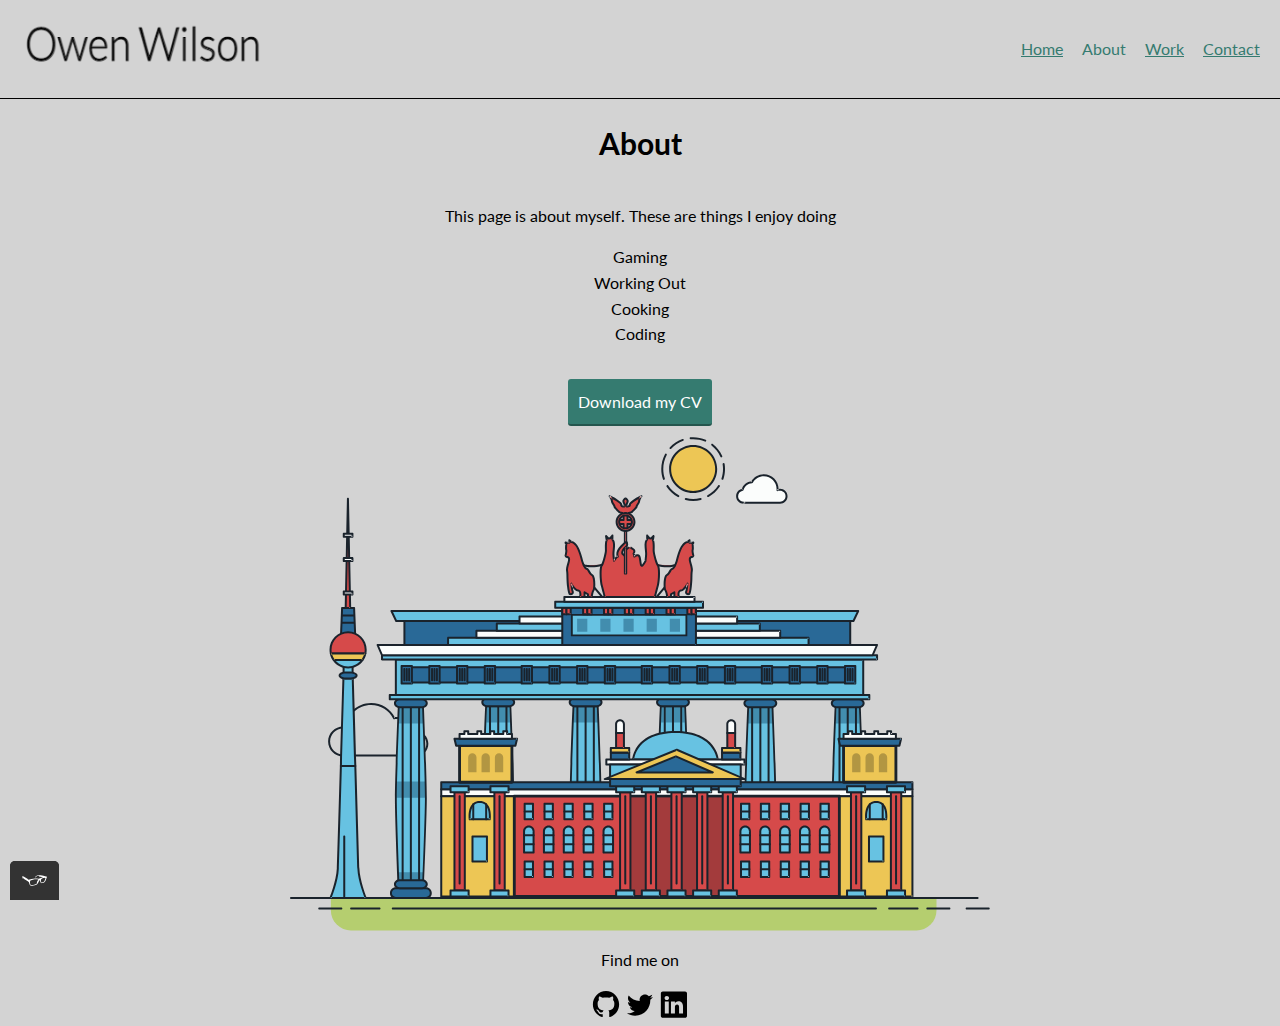
==== commit ee0a9131: "Finalized Website" ====
--- a/about.html
+++ b/about.html
@@ -11,6 +11,7 @@
 	<link rel="preconnect" href="https://fonts.gstatic.com" crossorigin>
 	<link href="https://fonts.googleapis.com/css2?family=Lato:wght@400;700&display=swap" rel="stylesheet">
 	<link rel="stylesheet" type="text/css" href="css/style.production.css">
+   <!-- <link rel="stylesheet" type="text/css" href="css/styles.css"> -->
 </head>
 
 <body>
@@ -647,6 +648,16 @@
     </svg>
 
 </main>
+
+<footer class="page-footer">
+  <p>Find me on</p>
+   <div class="social-media">
+      <a href="https://github.com/Sarorian" target="_blank" rel="noreferrer"><img src="img/github_icon.svg" alt=""></a>
+      <a href="https://twitter.com/The_OwenWilson" target="_blank" rel="noreferrer"><img src="img/twitter_icon.svg" alt=""></a>
+      <a href="https://www.linkedin.com/in/owen-wilson-1210a4200/" target="_blank" rel="noreferrer"><img src="img/linkedin_icon.svg" alt=""></a>
+   </div>
+</footer>
+
 <script src="js/tota11y.min.js"></script>
 </body>
 
--- a/css/style.production.css
+++ b/css/style.production.css
@@ -2,7 +2,7 @@
 * Prefixed by https://autoprefixer.github.io
 * PostCSS: v8.4.14,
 * Autoprefixer: v10.4.7
-* Browsers: last 4 version
+* Browsers: last 2 version
 */
 
 /*
@@ -12,6 +12,16 @@
 Primary Color (Purple): #357b70;
 Secondary Color (Orange): #e0b354;
  */
+
+:root {
+	--primary-color:#357b70 ;
+	--secondary-color: #e0b354;
+	--white: #fff;
+	--primary-color-visited: #05676e;
+	--yellow-sun: #edc655;
+	--orange-sun: #f76414;
+	--deafult-font-weight: 700;
+}
 
 body {
 	background-color: lightgray;
@@ -23,25 +33,25 @@
 
 h1 {
 	font-size: 30px;
-	font-weight: 700;
+	font-weight: var(--deafult-font-weight);
 }
 
 h2 {
   font-size: 24px;
-  font-weight: 700;
+  font-weight: var(--deafult-font-weight);
 }
 
 h3 {
   font-size: 18px;
-  font-weight: 700;
+  font-weight: var(--deafult-font-weight);
 }
 
 a {
-	color: #357b70;
+	color: var(--primary-color);
 }
 
 a:visited {
-	color: #05676e;
+	color: var(--primary-color-visited);
 }
 
 a:hover, a:focus {
@@ -52,33 +62,21 @@
 	color: #489c79;
 }
 
-.button {
+a.button:visited {
+	color: white;
+}
+
+.button, button {
   border: none;
   display: inline-block;
   font-family: inherit;
-  background-color: #357b70;
+  background-color: var(--primary-color);
   color: white;
   text-decoration: none;
   padding: 10px;
   border-radius: 3px;
   border-bottom: 2px solid rgba(0, 0, 0, 0.3);
  	-webkit-transition: 0.2s opacity;
- 	-o-transition: 0.2s opacity;
- 	transition: 0.2s opacity;
-}
-
-button {
-  border: none;
-  display: inline-block;
-  font-family: inherit;
-  background-color: #357b70;
-  color: white;
-  text-decoration: none;
-  padding: 10px;
-  border-radius: 3px;
-  border-bottom: 2px solid rgba(0, 0, 0, 0.3);
- 	-webkit-transition: 0.2s opacity;
- 	-o-transition: 0.2s opacity;
  	transition: 0.2s opacity;
 }
 
@@ -90,15 +88,26 @@
   opacity: 0.8;
 }
 
-.button__secondary {
-	background-color: #e0b354;
-	color: #2b2b2b;
+
+
+#work-status {
+	margin-top: 2em;
+}
+
+#work {
+	font-weight: bold;
+}
+
+#status {
+	margin-left: 0.5em;
+	padding: 0.5em;
+	background-color: #dfc00a;
+	border-radius: 0.5em;
 }
 
 .navigation-list__item--active {
   text-decoration: none;
 }
-
 
 .profile__portrait {
 	float: left;
@@ -116,10 +125,38 @@
 	margin: 0 auto;
 }
 
+.contact {
+	max-width: 700px;
+	margin: 0 auto;
+	text-align: center;
+}
+
+#info {
+	display: block;
+}
+
+#info div span:nth-child(odd) {
+	display: inline-block;
+	font-weight: bold;
+	width: 12em;
+}
+
+#info div span:nth-child(even) {
+	margin-left: 2em;
+}
+
+#info div:last-child {
+	margin-bottom: 2em;
+}
+
 .about__list {
 	list-style-type: none;
 	margin: 0;
 	padding: 0;
+}
+
+.about__list li:last-child {
+	margin-bottom: 2em;
 }
 
 .about {
@@ -143,6 +180,10 @@
 	        box-sizing: border-box;
 }
 
+#work {
+	text-align: center;
+}
+
 .page-footer {
 	clear: both;
 	display: -webkit-box;
@@ -177,6 +218,27 @@
 	height: 50px;
 }
 
+#contact-form {
+	display: -webkit-box;
+	display: -ms-flexbox;
+	display: flex;
+  -webkit-box-orient: vertical;
+  -webkit-box-direction: normal;
+      -ms-flex-direction: column;
+          flex-direction: column;
+  -webkit-box-align: center;
+      -ms-flex-align: center;
+          align-items: center;
+}
+
+#contact-form input[type='submit'] {
+	margin-top: 2em;
+}
+
+#contact-form textarea {
+	height: 6em;
+}
+
 .page-header__item:last-child {
 	-webkit-box-flex: 1;
 	    -ms-flex-positive: 1;
@@ -204,16 +266,18 @@
 .grid {
 	display: -ms-grid;
 	display: grid;
+	margin: 0 4em;
 	-ms-grid-columns: 1fr 20px 1fr 20px 1fr;
 	grid-template-columns: 1fr 1fr 1fr;
 	grid-gap: 20px;
 	}
 
 .grid__item {
-	background-color: #2b2b2b;
+	background-color: var(--white);
 	width: auto;
 	min-height: auto;
 	margin: 0;
+	padding: 1em;
 	}
 
 .grid__item:last-child {
@@ -255,19 +319,19 @@
 
 @-webkit-keyframes color-change {
 	from {
-		fill: #edc655;
-	}
-	to {
-		fill: #edc655;
+		fill: var(--yellow-sun);
+	}
+	to {
+		fill: var(--yellow-sun);
 	}
 }
 
 @keyframes color-change {
 	from {
-		fill: #edc655;
-	}
-	to {
-		fill: #edc655;
+		fill: var(--yellow-sun);
+	}
+	to {
+		fill: var(--yellow-sun);
 	}
 }
 
@@ -328,4 +392,15 @@
 .cloud-back {
 	-webkit-animation: 34s cloud-move-reverse infinite alternate linear;
 	        animation: 34s cloud-move-reverse infinite alternate linear;
+}.example {
+    display: -ms-grid;
+    display: grid;
+    -webkit-transition: all .5s;
+    transition: all .5s;
+    -webkit-user-select: none;
+       -moz-user-select: none;
+        -ms-user-select: none;
+            user-select: none;
+    background: -webkit-gradient(linear, left top, left bottom, from(white), to(black));
+    background: linear-gradient(to bottom, white, black);
 }--- a/css/styles.css
+++ b/css/styles.css
@@ -0,0 +1,315 @@
+/*
+Colors used
+
+Text Color (Dark Gray): #2b2b2b;
+Primary Color (Purple): #357b70;
+Secondary Color (Orange): #e0b354;
+ */
+
+:root {
+	--primary-color:#357b70 ;
+	--secondary-color: #e0b354;
+	--white: #fff;
+	--primary-color-visited: #05676e;
+	--yellow-sun: #edc655;
+	--orange-sun: #f76414;
+	--deafult-font-weight: 700;
+}
+
+body {
+	background-color: lightgray;
+	font-family: 'Lato', sans-serif;
+	font-weight: 400;
+	font-size: 16px;
+	line-height: 1.6;
+}
+
+h1 {
+	font-size: 30px;
+	font-weight: var(--deafult-font-weight);
+}
+
+h2 {
+  font-size: 24px;
+  font-weight: var(--deafult-font-weight);
+}
+
+h3 {
+  font-size: 18px;
+  font-weight: var(--deafult-font-weight);
+}
+
+a {
+	color: var(--primary-color);
+}
+
+a:visited {
+	color: var(--primary-color-visited);
+}
+
+a:hover, a:focus {
+	text-decoration: none;
+}
+
+a:active {
+	color: #489c79;
+}
+
+a.button:visited {
+	color: white;
+}
+
+.button, button {
+  border: none;
+  display: inline-block;
+  font-family: inherit;
+  background-color: var(--primary-color);
+  color: white;
+  text-decoration: none;
+  padding: 10px;
+  border-radius: 3px;
+  border-bottom: 2px solid rgba(0, 0, 0, 0.3);
+ 	transition: 0.2s opacity;
+}
+
+button:hover,
+button:focus,
+.button:hover,
+.button:focus {
+  cursor: pointer;
+  opacity: 0.8;
+}
+
+
+
+#work-status {
+	margin-top: 2em;
+}
+
+#work {
+	font-weight: bold;
+}
+
+#status {
+	margin-left: 0.5em;
+	padding: 0.5em;
+	background-color: #dfc00a;
+	border-radius: 0.5em;
+}
+
+.navigation-list__item--active {
+  text-decoration: none;
+}
+
+.profile__portrait {
+	float: left;
+	width: 250px;
+	margin-right: 40px;
+	border-radius: 50%;
+}
+
+.page-footer {
+	clear: both;
+}
+
+.profile {
+	max-width: 700px;
+	margin: 0 auto;
+}
+
+.contact {
+	max-width: 700px;
+	margin: 0 auto;
+	text-align: center;
+}
+
+#info {
+	display: block;
+}
+
+#info div span:nth-child(odd) {
+	display: inline-block;
+	font-weight: bold;
+	width: 12em;
+}
+
+#info div span:nth-child(even) {
+	margin-left: 2em;
+}
+
+#info div:last-child {
+	margin-bottom: 2em;
+}
+
+.about__list {
+	list-style-type: none;
+	margin: 0;
+	padding: 0;
+}
+
+.about__list li:last-child {
+	margin-bottom: 2em;
+}
+
+.about {
+	display: flex;
+	flex-direction: column;
+	align-items: center;
+	max-width: 700px;
+	margin: 0 auto;
+	text-align: center;
+}
+
+* {
+	box-sizing: border-box;
+}
+
+#work {
+	text-align: center;
+}
+
+.page-footer {
+	clear: both;
+	display: flex;
+	flex-direction: column;
+	text-align: center;	
+}
+
+.page-header {
+	display: flex;
+	width: 100%;
+	padding: 20px;
+	margin: 0 auto;
+	border-bottom-style: solid;
+	border-width: 1px;
+}
+
+.page-header__item {
+	flex: 0 1 200px;
+}
+
+#logo {
+	width: 250px;
+	height: 50px;
+}
+
+#contact-form {
+	display: flex;
+  flex-direction: column;
+  align-items: center;
+}
+
+#contact-form input[type='submit'] {
+	margin-top: 2em;
+}
+
+#contact-form textarea {
+	height: 6em;
+}
+
+.page-header__item:last-child {
+	flex-grow: 1;
+	text-align: right;
+}
+
+.navigation-list {
+	list-style-type: none;
+}
+
+.navigation-list li {
+	display: inline-block;
+	margin-left: 15px;
+}
+
+/* start grid fallback */
+.grid__item {
+ display: inline-block;
+ width: 33%;
+}
+/* end grid fallback */
+
+@supports (display: grid){
+.grid {
+	display: grid;
+	margin: 0 4em;
+	grid-template-columns: 1fr 1fr 1fr;
+	grid-gap: 20px;
+	}
+
+.grid__item {
+	background-color: var(--white);
+	width: auto;
+	min-height: auto;
+	margin: 0;
+	padding: 1em;
+	}
+
+.grid__item:last-child {
+	grid-column-start: 3;
+	grid-column-end: 3;
+	grid-row-start: 1;
+	grid-row-end: 3;
+	}
+}
+
+@media all and (min-width: 500px) and (max-width: 750px){
+  .grid {
+    grid-template-columns: 1fr 1fr;
+  }
+}
+@media all and (max-width: 750px) {
+  .grid {
+    grid-gap: 10px;
+  }
+  .grid__item:last-child {
+    grid-column: auto / auto;
+    grid-row: auto / auto;
+  }
+  h1 {
+    font-size: 22px;
+  }
+}
+@media all and (max-width: 500px) {
+  .grid {
+    grid-template-columns: 1fr;
+  }
+}
+
+@keyframes color-change {
+	from {
+		fill: var(--yellow-sun);
+	}
+	to {
+		fill: var(--yellow-sun);
+	}
+}
+
+@keyframes cloud-move {
+	from {
+		transform: translate(0, 50px);
+	}
+	to {
+		transform: translate(200px, 50px);
+	}
+}
+
+@keyframes cloud-move-reverse {
+	from {
+		transform: translate(446px, 48px);
+	}
+	to {
+		transform: translate(100px, 48px);
+	}
+}
+
+.sun {
+	animation: 4s color-change infinite alternate linear;
+}
+
+.cloud-front {
+	animation: 30s cloud-move infinite alternate linear;
+}
+
+.cloud-back {
+	animation: 34s cloud-move-reverse infinite alternate linear;
+}